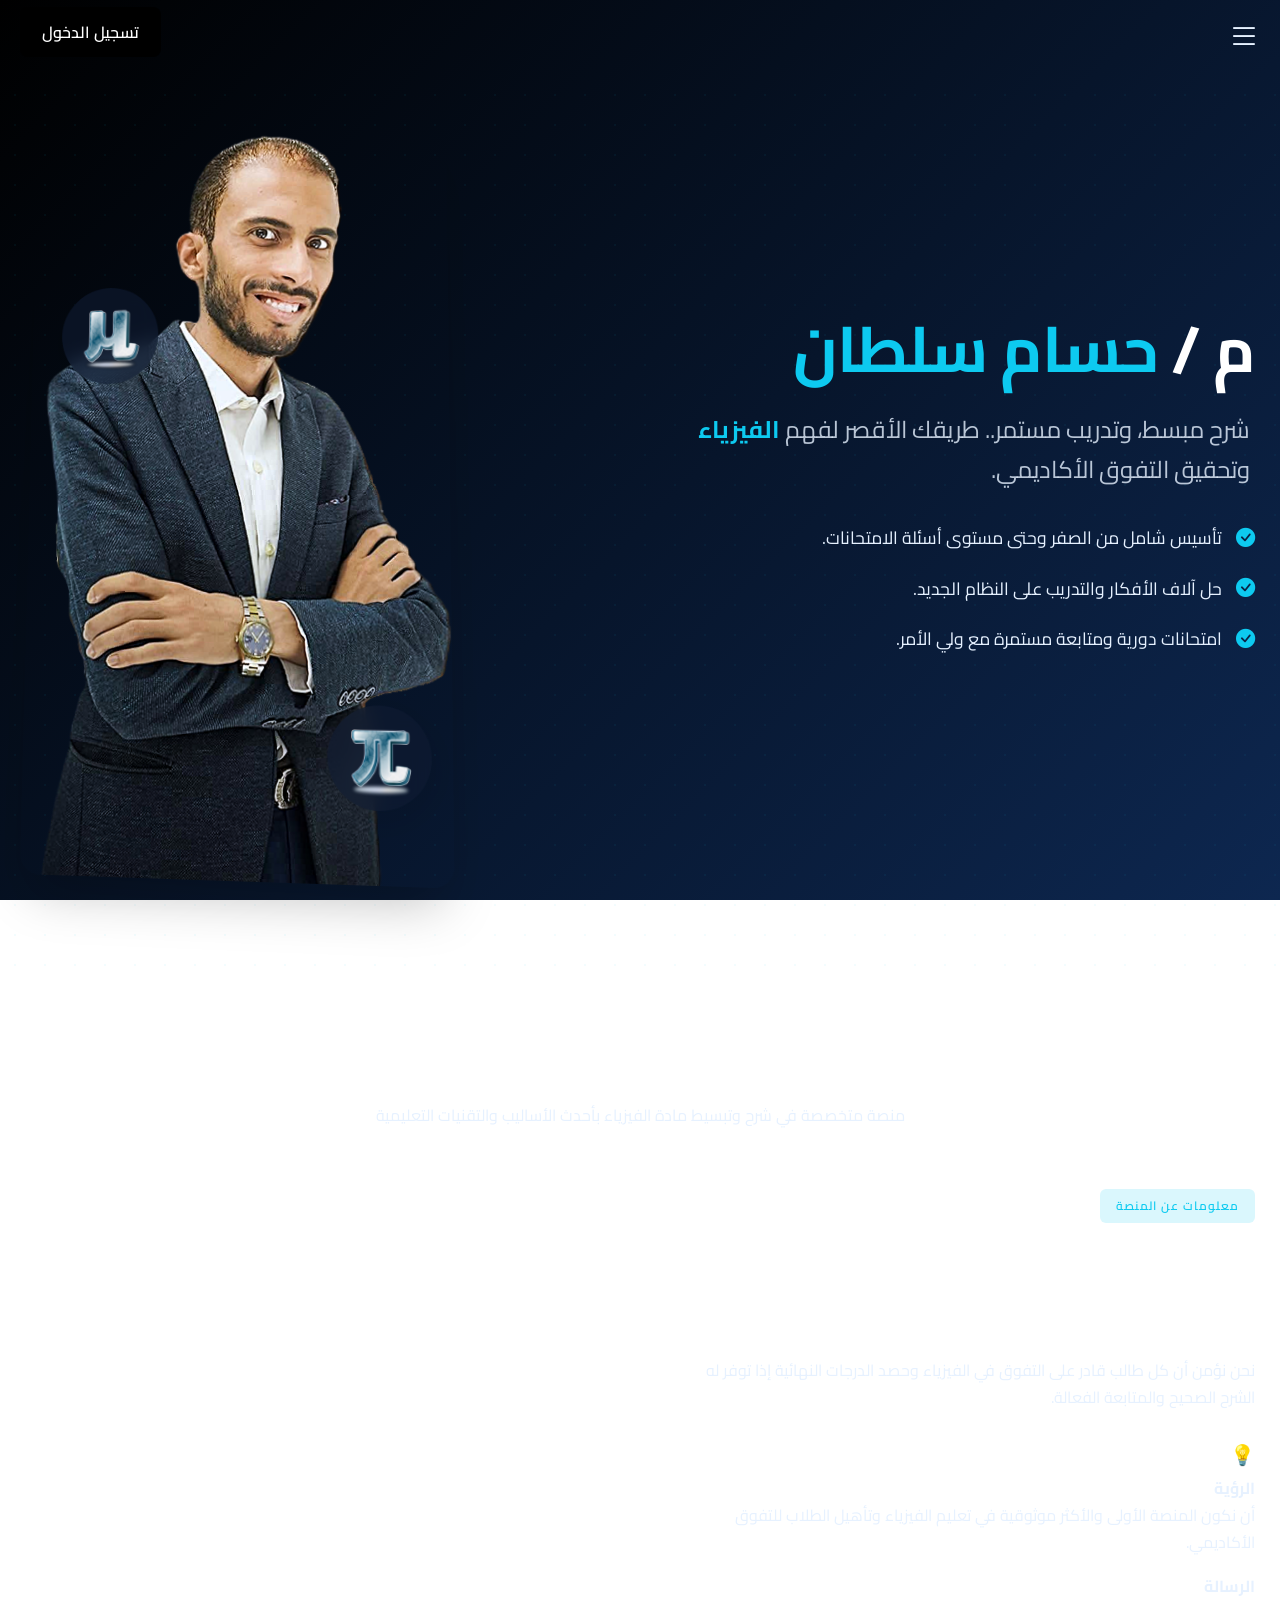
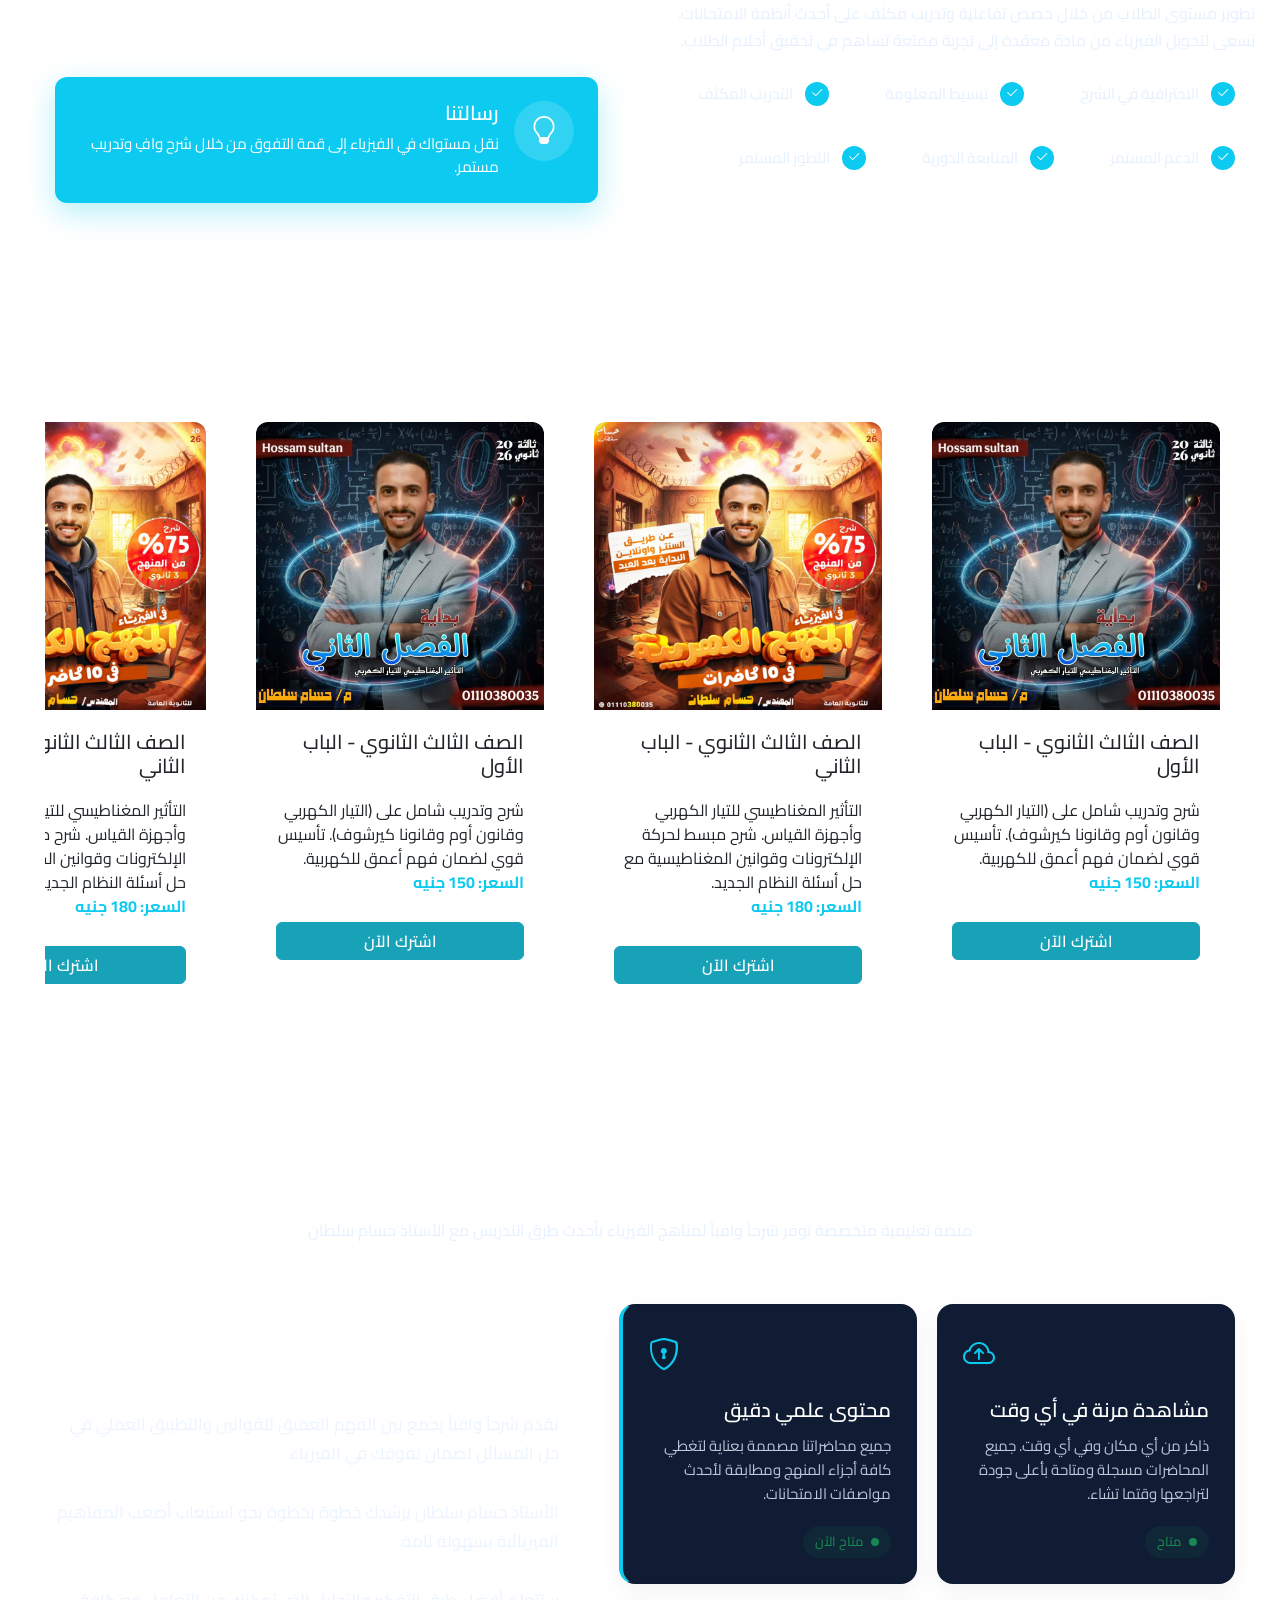
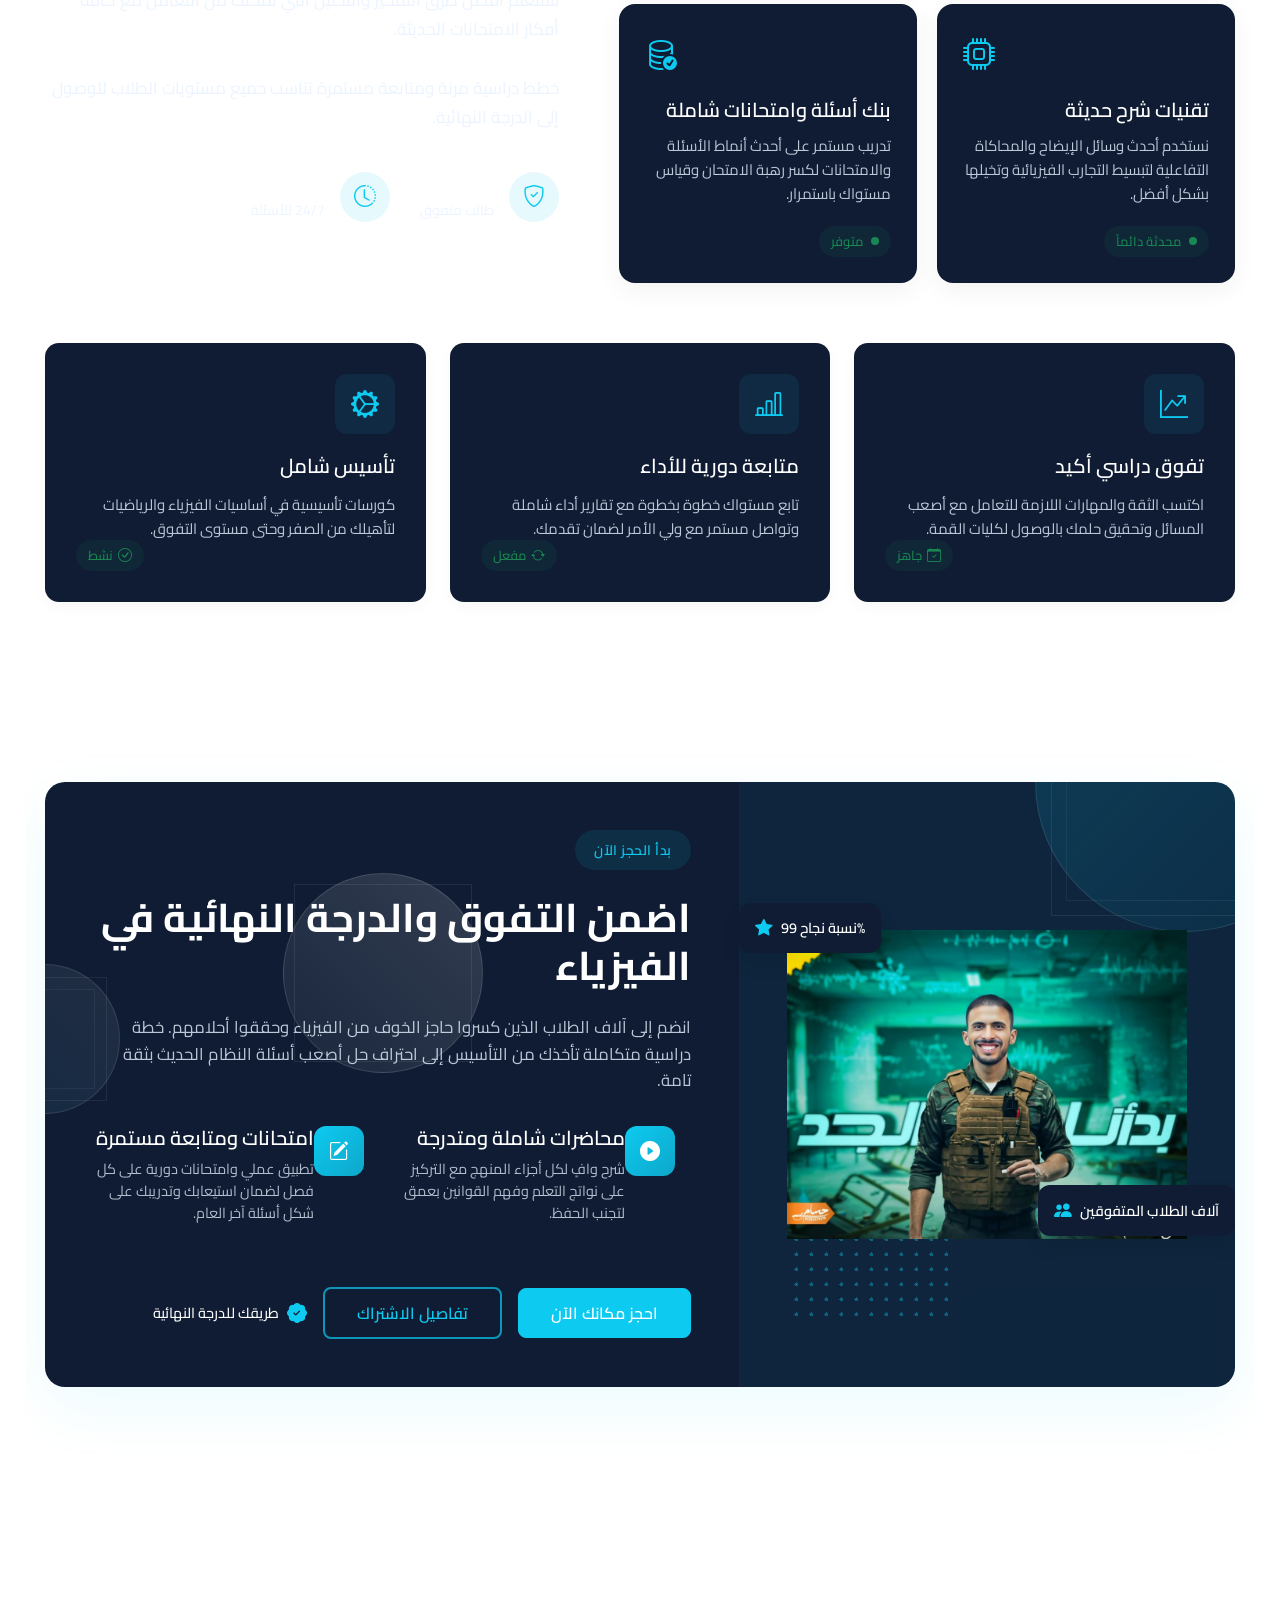
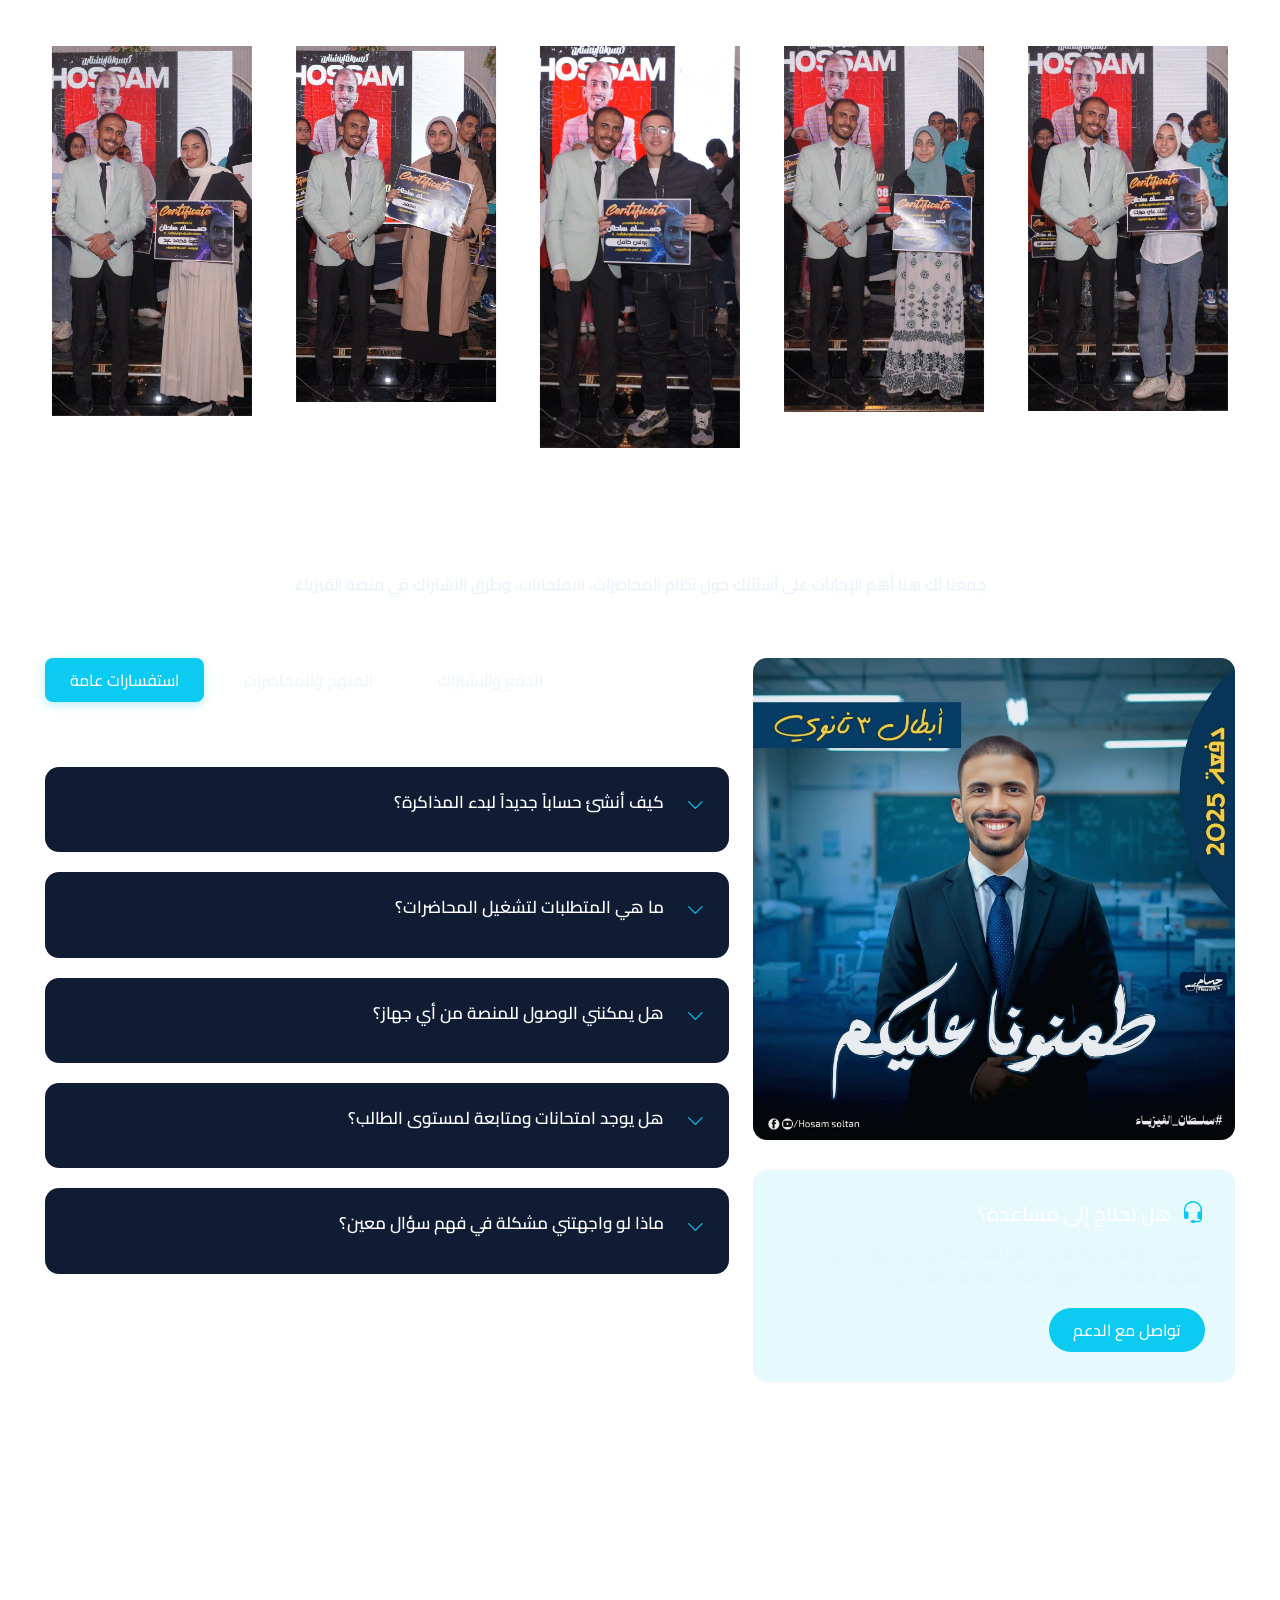
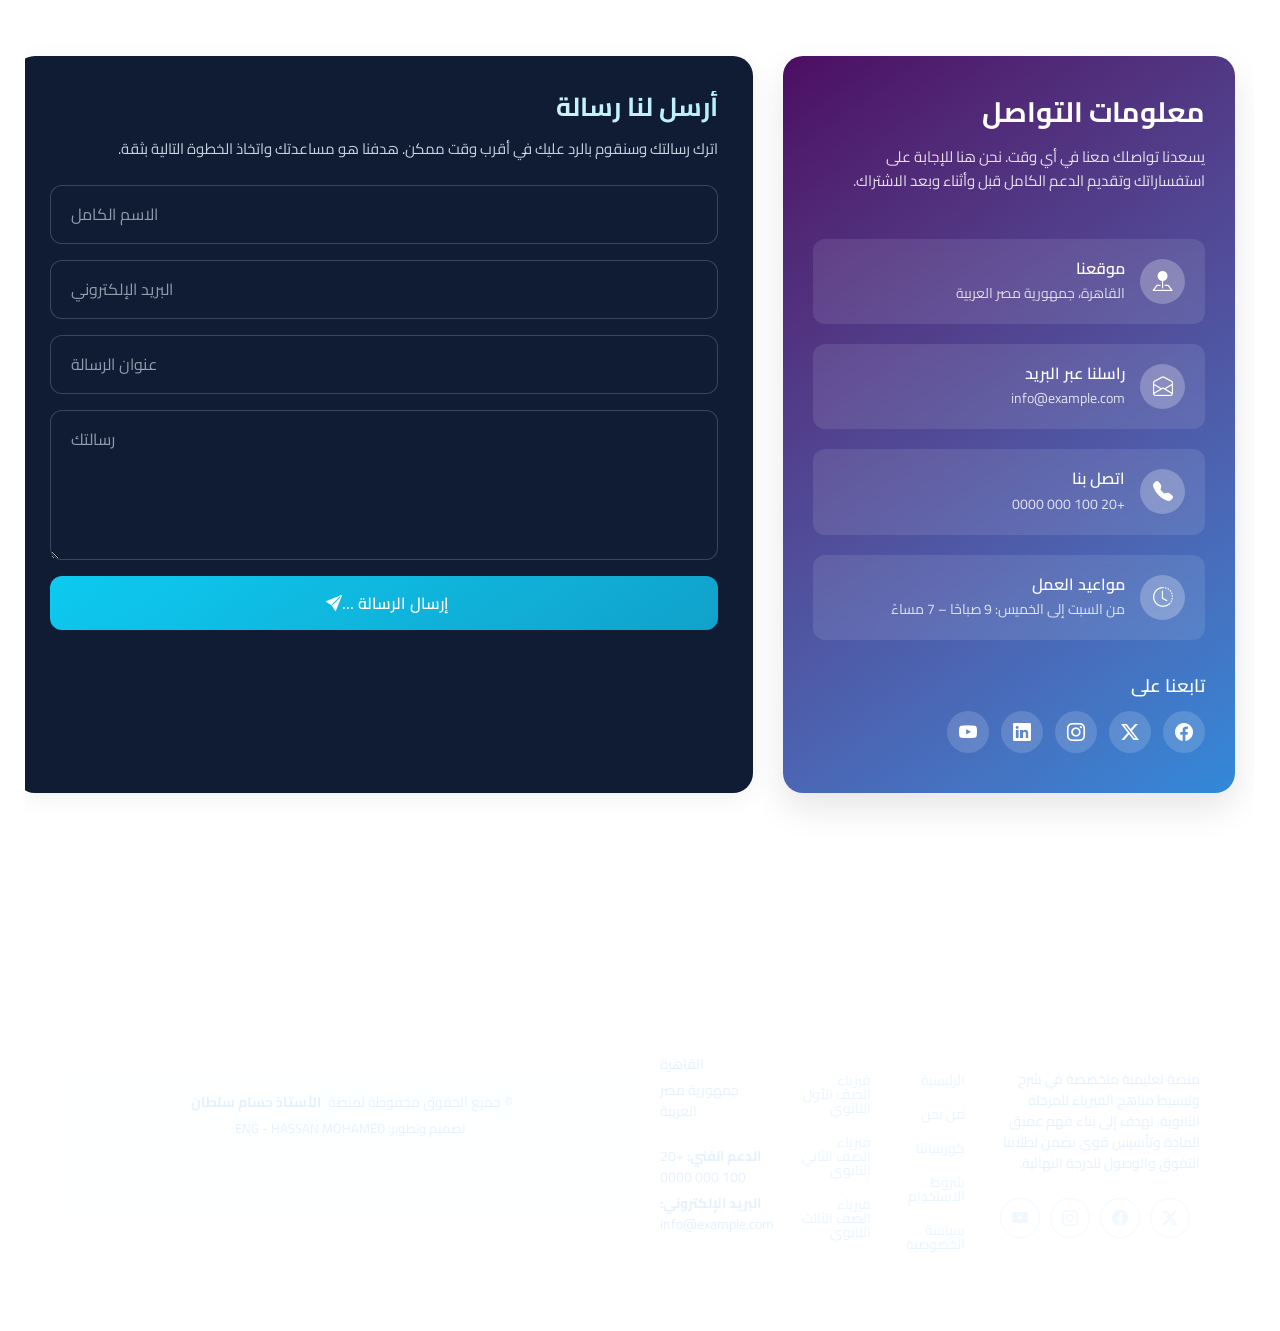
==== index.html @ 6d806931 "first commit" ====
<!DOCTYPE html>
<html lang="en">

<head>
  <meta charset="utf-8">
  <meta content="width=device-width, initial-scale=1.0" name="viewport">
  <title>FRAMEZ</title>
  <meta name="description" content="">
  <meta name="keywords" content="">

  <!-- Favicons -->
  <link href="assets/img/misc/logo.png" rel="icon">
  <link href="assets/img/misc/logo.png" rel="apple-touch-icon">

  <!-- Fonts -->
  <link href="https://fonts.googleapis.com" rel="preconnect">
  <link href="https://fonts.gstatic.com" rel="preconnect" crossorigin>
  <link href="https://fonts.googleapis.com/css2?family=Cairo:wght@200;300;400;500;600;700;800;900&display=swap"
    rel="stylesheet">

  <!-- Vendor CSS Files -->
  <link href="assets/vendor/bootstrap/css/bootstrap.min.css" rel="stylesheet">
  <link rel="stylesheet" href="https://cdn.jsdelivr.net/npm/bootstrap-icons@1.11.3/font/bootstrap-icons.min.css">

  <link href="assets/vendor/aos/aos.css" rel="stylesheet">
  <link href="assets/vendor/swiper/swiper-bundle.min.css" rel="stylesheet">
  <link href="assets/vendor/glightbox/css/glightbox.min.css" rel="stylesheet">

  <!-- Main CSS File -->
  <link href="assets/css/main.css" rel="stylesheet">

  <style>
    /* تطبيق الخط على الموقع بشكل عام */
    body {
      font-family: 'Cairo', sans-serif;
    }

    /* إذا كنت مُصر تستخدم * مع !important، لازم تستثني الأيقونات بالشكل ده: */
    *:not(i):not([class^="bi-"]):not([class*=" bi-"]) {
      font-family: 'Cairo', sans-serif !important;
    }
  </style>

  <!-- Owl Carousel CSS -->
  <link rel="stylesheet" href="https://cdnjs.cloudflare.com/ajax/libs/OwlCarousel2/2.3.4/assets/owl.carousel.min.css">

  <!-- jQuery + Owl Carousel JS -->
  <script src="https://cdnjs.cloudflare.com/ajax/libs/jquery/3.6.0/jquery.min.js"></script>
  <script src="https://cdnjs.cloudflare.com/ajax/libs/OwlCarousel2/2.3.4/owl.carousel.min.js"></script>


</head>

<body class="index-page">

  <header id="header" class="header d-flex align-items-center position-relative">
    <div class="container-fluid position-relative d-flex align-items-center justify-content-between">



      <nav id="navmenu" class="navmenu">
        <ul>
          <li><a href="#hero" class="active">Home</a></li>
          <li><a href="#about">عن منصتنا</a></li>
          <li><a href="#services">دوراتنا</a></li>
          <li><a href="#logos">اراء طلابنا</a></li>
          <li><a href="#portfolio">نتائج طلابنا</a></li>
          <li><a href="#features"> مميزات المنصه</a></li>
          <li><a href="#faq">اجابات اسألتك</a></li>
          <li><a href="#contact">تواصل معنا</a></li>
          <a href="client.html" class="login-btn"> حسابى</a>
          <a href="about.html">من انا؟</a>

        </ul>
        <i class="mobile-nav-toggle d-xl-none bi bi-list"></i>
      </nav>

    </div>
    <div class="login-btn-wrapper">
      <a href="login.html" class="login-btn">تسجيل الدخول</a>
    </div>
    <style>
      .login-btn-wrapper {
        position: fixed;
        top: 20px;
        left: 20px;
        /* لو RTL خليها right */
        z-index: 9999;
      }

      .login-btn {
        background: #000000;
        color: #fff;
        padding: 10px 22px;
        border-radius: 8px;
        font-weight: 600;
        text-decoration: none;
        transition: 0.3s;
      }

      .login-btn:hover {
        background: #084298;
        color: #fff;
      }
    </style>
  </header>

  <main class="main">

    <!-- Hero Section -->
    <section id="hero" class="hero section">
      <div class="container">
        <div class="row align-items-center">

          <!-- تم تعديل المساحة هنا من col-lg-8 إلى col-lg-6 -->
          <div class="col-lg-6 col-12 hero-visual order-lg-1 order-2" data-aos="fade-up" data-aos-delay="200">
            <div class="image-wrapper">
              <img src="assets/img/illustration/image.png" alt="Creative Design" class="main-image">

              <div class="floating-element top-left">
                <img src="assets/img/illustration/Gemini_Generated_Image_6y1jod6y1jod6y1j.png" alt="Photoshop"
                  class="software-logo"
                  style="max-width: 200px; height: auto; width: 100%; max-width: clamp(50px, 20vw, 200px);">
              </div>

              <div class="floating-element bottom-right">
                <img src="assets/img/illustration/—Pngtree—mathematical symbol pi_4361437.png" alt="Illustrator"
                  class="software-logo"
                  style="max-width: 170px; height: auto; width: 100%; max-width: clamp(45px, 18vw, 170px);">
              </div>

            </div>
          </div>

          <!-- تم تكبير مساحة النص هنا من col-lg-4 إلى col-lg-6 -->
          <div class="col-lg-6 col-12 hero-content order-lg-2 order-1" data-aos="fade-up" data-aos-delay="100"
            dir="rtl">

            <h1 class="title fw-bold" style="font-size: clamp(2.5rem, 5vw, 4rem); margin-bottom: 20px;">
              م / <span style="color: #0dcaf0;">حسام سلطان</span>
            </h1>

            <div class="description" style="font-size: 1.25rem; line-height: 1.8; margin-bottom: 20px;">
              <p>
                شرح مبسط، وتدريب مستمر.. طريقك الأقصر لفهم 
                <strong style="color: #0dcaf0;">الفيزياء</strong> 
                وتحقيق التفوق الأكاديمي.
              </p>
              
              <ul class="list-unstyled mt-4" style="font-size: 1.1rem; padding: 0; color: #e6f1ff;">
                <li class="mb-3">
                  <i class="bi bi-check-circle-fill" style="color: #0dcaf0; margin-left: 10px; font-size: 1.2rem;"></i> 
                  تأسيس شامل من الصفر وحتى مستوى أسئلة الامتحانات.
                </li>
                <li class="mb-3">
                  <i class="bi bi-check-circle-fill" style="color: #0dcaf0; margin-left: 10px; font-size: 1.2rem;"></i> 
                  حل آلاف الأفكار والتدريب على النظام الجديد.
                </li>
                <li class="mb-3">
                  <i class="bi bi-check-circle-fill" style="color: #0dcaf0; margin-left: 10px; font-size: 1.2rem;"></i> 
                  امتحانات دورية ومتابعة مستمرة مع ولي الأمر.
                </li>
              </ul>
            </div>

            

          </div>
        </div>
      </div>
    </section><!-- /Hero Section -->







    <section id="about" class="about section light-background">

      <div class="container section-title" data-aos="fade-up">
        <span class="description-title">عن منصتنا</span>
        <h2>عن منصتنا</h2>
        <p>منصة متخصصة في شرح وتبسيط مادة الفيزياء بأحدث الأساليب والتقنيات التعليمية</p>
      </div>
      <div class="container" data-aos="fade-up" data-aos-delay="100">

        <div class="row align-items-center gy-5">
          <div class="col-lg-6" data-aos="fade-up" data-aos-delay="100">
            <div class="about-image-wrapper position-relative">
              <iframe
                src="https://www.facebook.com/plugins/video.php?height=476&href=https%3A%2F%2Fwww.facebook.com%2Freel%2F1315335250698323%2F&show_text=false&width=267&t=0"
                width="100%" height="476" style="border:none; overflow:hidden; border-radius: 1rem;" scrolling="no"
                frameborder="0" allowfullscreen="true"
                allow="autoplay; clipboard-write; encrypted-media; picture-in-picture; web-share">
              </iframe>
              <div class="mission-card"
                style="margin-top: 100px; display: flex; flex-direction: row-reverse; align-items: flex-start; gap: 15px;">
                <div class="mission-icon">
                  <i class="bi bi-lightbulb"></i>
                </div>
                <div class="mission-content" dir="rtl">
                  <h4>رسالتنا</h4>
                  <p>نقل مستواك في الفيزياء إلى قمة التفوق من خلال شرح وافٍ وتدريب مستمر.</p>
                </div>
              </div>
            </div>
          </div>

          <div class="col-lg-6" data-aos="fade-up" data-aos-delay="200">
            <div class="about-content ps-lg-4" dir="rtl">
              <div class="tag-badge" data-aos="fade-up" data-aos-delay="100">معلومات عن المنصة</div>

              <h2>
                منصة تعليمية متطورة متخصصة في تأسيس وشرح مادة الفيزياء
              </h2>

              <div class="about-info">
                <p>
                  نحن نؤمن أن كل طالب قادر على التفوق في الفيزياء وحصد الدرجات النهائية إذا توفر له الشرح الصحيح
                  والمتابعة الفعالة.
                </p>

              </div>

              <h4 class="values-title">💡 رؤيتنا ورسالتنا</h4>

              <div class="about-info">
                <p><strong>الرؤية</strong><br>
                  أن نكون المنصة الأولى والأكثر موثوقية في تعليم الفيزياء وتأهيل الطلاب للتفوق الأكاديمي.
                </p>

                <p><strong>الرسالة</strong><br>
                  تطوير مستوى الطلاب من خلال حصص تفاعلية وتدريب مكثف على أحدث أنظمة الامتحانات.<br>
                  نسعى لتحويل الفيزياء من مادة معقدة إلى تجربة ممتعة تساهم في تحقيق أحلام الطلاب.
                </p>

                <div class="values-list" data-aos="fade-up" data-aos-delay="500">
                  <div class="value-item">
                    <div class="value-icon"><i class="bi bi-check2"></i></div>
                    <span class="value-text">الاحترافية في الشرح</span>
                  </div>
                  <div class="value-item">
                    <div class="value-icon"><i class="bi bi-check2"></i></div>
                    <span class="value-text">تبسيط المعلومة</span>
                  </div>
                  <div class="value-item">
                    <div class="value-icon"><i class="bi bi-check2"></i></div>
                    <span class="value-text">التدريب المكثف</span>
                  </div>
                  <div class="value-item">
                    <div class="value-icon"><i class="bi bi-check2"></i></div>
                    <span class="value-text">الدعم المستمر</span>
                  </div>
                  <div class="value-item">
                    <div class="value-icon"><i class="bi bi-check2"></i></div>
                    <span class="value-text">المتابعة الدورية</span>
                  </div>
                  <div class="value-item">
                    <div class="value-icon"><i class="bi bi-check2"></i></div>
                    <span class="value-text">التطور المستمر</span>
                  </div>
                </div>
              </div>
            </div>
          </div>

        </div>





        <!-- Services Section -->
        <section id="services" dir="rtl" class="services section light-background">

          <!-- Section Title -->
          <div class="container section-title" data-aos="fade-up">
            <span class="description-title"> الدورات المميزة</span>
            <h2>الدورات المميزة</h2>
          </div><!-- End Section Title -->

          <div class="container">

            <!-- تم التعديل هنا: إضافة كلاسات لعمل السلايدر (horizontal scroll) -->
            <div class="d-flex flex-row flex-nowrap overflow-auto py-3 custom-slider" style="gap: 20px;">

              <div class="card" style="width: 18rem; flex: 0 0 auto;">
                <img src="assets/img/illustration/577069456_2833935533445501_6088316542517344796_n.jpg"
                  class="card-img-top" alt="فيزياء تالتة ثانوي">
                <div class="card-body">
                  <h5 class="card-title">الصف الثالث الثانوي - الباب الأول</h5>
                  <p class="card-text">شرح وتدريب شامل على (التيار الكهربي وقانون أوم وقانونا كيرشوف). تأسيس قوي لضمان
                    فهم أعمق للكهربية.
                    <br><strong style="color: #0dcaf0;">السعر: 150 جنيه</strong>
                  </p>
                  <a href="#" class="btn btn-info">اشترك الآن</a>
                </div>
              </div>

              <div class="card" style="width: 18rem; flex: 0 0 auto;">
                <img src="assets/img/illustration/667271726_2977867709052282_924664168926053633_n.jpg"
                  class="card-img-top" alt="فيزياء تالتة ثانوي">
                <div class="card-body">
                  <h5 class="card-title">الصف الثالث الثانوي - الباب الثاني</h5>
                  <p class="card-text">التأثير المغناطيسي للتيار الكهربي وأجهزة القياس. شرح مبسط لحركة الإلكترونات
                    وقوانين المغناطيسية مع حل أسئلة النظام الجديد.
                    <br><strong style="color: #0dcaf0;">السعر: 180 جنيه</strong>
                  </p>
                  <a href="#" class="btn btn-info">اشترك الآن</a>
                </div>
              </div>
                <div class="card" style="width: 18rem; flex: 0 0 auto;">
                <img src="assets/img/illustration/577069456_2833935533445501_6088316542517344796_n.jpg"
                  class="card-img-top" alt="فيزياء تالتة ثانوي">
                <div class="card-body">
                  <h5 class="card-title">الصف الثالث الثانوي - الباب الأول</h5>
                  <p class="card-text">شرح وتدريب شامل على (التيار الكهربي وقانون أوم وقانونا كيرشوف). تأسيس قوي لضمان
                    فهم أعمق للكهربية.
                    <br><strong style="color: #0dcaf0;">السعر: 150 جنيه</strong>
                  </p>
                  <a href="#" class="btn btn-info">اشترك الآن</a>
                </div>
              </div>
              <div class="card" style="width: 18rem; flex: 0 0 auto;">
                <img src="assets/img/illustration/667271726_2977867709052282_924664168926053633_n.jpg"
                  class="card-img-top" alt="فيزياء تالتة ثانوي">
                <div class="card-body">
                  <h5 class="card-title">الصف الثالث الثانوي - الباب الثاني</h5>
                  <p class="card-text">التأثير المغناطيسي للتيار الكهربي وأجهزة القياس. شرح مبسط لحركة الإلكترونات
                    وقوانين المغناطيسية مع حل أسئلة النظام الجديد.
                    <br><strong style="color: #0dcaf0;">السعر: 180 جنيه</strong>
                  </p>
                  <a href="#" class="btn btn-info">اشترك الآن</a>
                </div>
              </div>
                <div class="card" style="width: 18rem; flex: 0 0 auto;">
                <img src="assets/img/illustration/577069456_2833935533445501_6088316542517344796_n.jpg"
                  class="card-img-top" alt="فيزياء تالتة ثانوي">
                <div class="card-body">
                  <h5 class="card-title">الصف الثالث الثانوي - الباب الأول</h5>
                  <p class="card-text">شرح وتدريب شامل على (التيار الكهربي وقانون أوم وقانونا كيرشوف). تأسيس قوي لضمان
                    فهم أعمق للكهربية.
                    <br><strong style="color: #0dcaf0;">السعر: 150 جنيه</strong>
                  </p>
                  <a href="#" class="btn btn-info">اشترك الآن</a>
                </div>
              </div>



              <!-- يمكنك إضافة كروت أخرى هنا بنفس الطريقة وسيقوم السلايدر باستيعابها -->

            </div>

          </div>
        </section><!-- /Services Section -->

        <!-- كود CSS البسيط لضبط شكل السلايدر وشريط التمرير -->
        <style>
          .custom-slider {
            /* لتنعيم حركة السحب على الموبايل */
            scroll-snap-type: x mandatory;
            -webkit-overflow-scrolling: touch;
            padding-bottom: 15px;
            /* مساحة لشريط التمرير */
          }

          .custom-slider .card {
            /* لضمان وقوف الكارت في المنتصف عند السحب */
            scroll-snap-align: center;
          }

          /* تجميل شكل شريط التمرير (Scrollbar) ليكون متناسقاً */
          .custom-slider::-webkit-scrollbar {
            height: 8px;
          }

          .custom-slider::-webkit-scrollbar-track {
            background: #f1f1f1;
            border-radius: 10px;
          }

          .custom-slider::-webkit-scrollbar-thumb {
            background: #0dcaf0;
            /* لون يتماشى مع زر btn-info */
            border-radius: 10px;
          }

          .custom-slider::-webkit-scrollbar-thumb:hover {
            background: #0bacce;
          }
        </style>






       







        




        <!-- Features Section -->
        <section id="features" class="features section">

          <!-- Section Title -->
          <div class="container section-title" data-aos="fade-up" dir="rtl">
            <span class="description-title">مميزات المنصة</span>
            <h2>مميزات المنصة</h2>
            <p>منصة تعليمية متخصصة توفر شرحاً وافياً لمناهج الفيزياء بأحدث طرق التدريس مع الأستاذ حسام سلطان</p>
          </div><!-- End Section Title -->

          <div class="container" data-aos="fade-up" data-aos-delay="100">

            <div class="features-overview">
              <div class="main-heading" data-aos="fade-right" data-aos-delay="200" dir="rtl">
                <h2>شرح مبسط وشامل لمنهج الفيزياء</h2>
                <p>نقدم شرحاً وافياً يجمع بين الفهم العميق للقوانين والتطبيق العملي في حل المسائل لضمان تفوقك في الفيزياء.
                </p>
                <p>الأستاذ حسام سلطان يرشدك خطوة بخطوة نحو استيعاب أصعب المفاهيم الفيزيائية بسهولة تامة.</p>
                <p>ستتعلم أفضل طرق التفكير والتحليل التي تمكنك من التعامل مع كافة أفكار الامتحانات الحديثة.</p>
                <p>خطط دراسية مرنة ومتابعة مستمرة تناسب جميع مستويات الطلاب للوصول إلى الدرجة النهائية.</p>
                <div class="achievement-badges">
                  <div class="achievement">
                    <span class="achievement-icon">
                      <i class="bi bi-shield-check"></i>
                    </span>
                    <div class="achievement-info">
                      <span class="achievement-value">1000+</span>
                      <span class="achievement-label">طالب متفوق</span>
                    </div>
                  </div>
                  <div class="achievement">
                    <span class="achievement-icon">
                      <i class="bi bi-clock-history"></i>
                    </span>
                    <div class="achievement-info">
                      <span class="achievement-value">دعم مستمر</span>
                      <span class="achievement-label">24/7 للأسئلة</span>
                    </div>
                  </div>
                </div>
              </div>

              <div class="features-card-wrapper" data-aos="fade-left" data-aos-delay="300">
                <div class="features-row">
                  <div class="feature-card feature-primary" data-aos="zoom-in" data-aos-delay="200">
                    <div class="feature-icon">
                      <i class="bi bi-shield-lock"></i>
                    </div>
                    <div class="feature-details" dir="rtl">
                      <h3>محتوى علمي دقيق</h3>
                      <p>جميع محاضراتنا مصممة بعناية لتغطي كافة أجزاء المنهج ومطابقة لأحدث مواصفات الامتحانات.</p>
                      <div class="feature-status active">
                        <span class="status-indicator"></span>
                        <span class="status-text">متاح الآن</span>
                      </div>
                    </div>
                  </div>

                  <div class="feature-card" data-aos="zoom-in" data-aos-delay="300">
                    <div class="feature-icon">
                      <i class="bi bi-cloud-arrow-up"></i>
                    </div>
                    <div class="feature-details" dir="rtl">
                      <h3>مشاهدة مرنة في أي وقت</h3>
                      <p>ذاكر من أي مكان وفي أي وقت. جميع المحاضرات مسجلة ومتاحة بأعلى جودة لتراجعها وقتما تشاء.</p>
                      <div class="feature-status active">
                        <span class="status-indicator"></span>
                        <span class="status-text">متاح</span>
                      </div>
                    </div>
                  </div>
                </div>

                <div class="features-row">
                  <div class="feature-card" data-aos="zoom-in" data-aos-delay="400">
                    <div class="feature-icon">
                      <i class="bi bi-database-check"></i>
                    </div>
                    <div class="feature-details" dir="rtl">
                      <h3>بنك أسئلة وامتحانات شاملة</h3>
                      <p>تدريب مستمر على أحدث أنماط الأسئلة والامتحانات لكسر رهبة الامتحان وقياس مستواك باستمرار.</p>
                      <div class="feature-status active">
                        <span class="status-indicator"></span>
                        <span class="status-text">متوفر</span>
                      </div>
                    </div>
                  </div>

                  <div class="feature-card" data-aos="zoom-in" data-aos-delay="500">
                    <div class="feature-icon">
                      <i class="bi bi-cpu"></i>
                    </div>
                    <div class="feature-details" dir="rtl">
                      <h3>تقنيات شرح حديثة</h3>
                      <p>نستخدم أحدث وسائل الإيضاح والمحاكاة التفاعلية لتبسيط التجارب الفيزيائية وتخيلها بشكل أفضل.</p>
                      <div class="feature-status active">
                        <span class="status-indicator"></span>
                        <span class="status-text">محدثة دائماً</span>
                      </div>
                    </div>
                  </div>
                </div>
              </div>
            </div>

            <div class="additional-features" data-aos="fade-up" data-aos-delay="100">
              <div class="row gx-4 gy-4">
                <div class="col-lg-4 col-md-6" data-aos="fade-up" data-aos-delay="200">
                  <div class="additional-feature-card" dir="rtl">
                    <div class="icon-container">
                      <i class="bi bi-gear-wide-connected"></i>
                    </div>
                    <h4>تأسيس شامل</h4>
                    <p>كورسات تأسيسية في أساسيات الفيزياء والرياضيات لتأهيلك من الصفر وحتى مستوى التفوق.</p>
                    <div class="feature-tag active">
                      <i class="bi bi-check-circle"></i> نشط
                    </div>
                  </div>
                </div>

                <div class="col-lg-4 col-md-6" data-aos="fade-up" data-aos-delay="300">
                  <div class="additional-feature-card" dir="rtl">
                    <div class="icon-container">
                      <i class="bi bi-bar-chart-line"></i>
                    </div>
                    <h4>متابعة دورية للأداء</h4>
                    <p>تابع مستواك خطوة بخطوة مع تقارير أداء شاملة وتواصل مستمر مع ولي الأمر لضمان تقدمك.</p>
                    <div class="feature-tag active">
                      <i class="bi bi-arrow-repeat"></i> مفعل
                    </div>
                  </div>
                </div>

                <div class="col-lg-4 col-md-6" data-aos="fade-up" data-aos-delay="400">
                  <div class="additional-feature-card" dir="rtl">
                    <div class="icon-container">
                      <i class="bi bi-graph-up-arrow"></i>
                    </div>
                    <h4>تفوق دراسي أكيد</h4>
                    <p>اكتسب الثقة والمهارات اللازمة للتعامل مع أصعب المسائل وتحقيق حلمك بالوصول لكليات القمة.</p>
                    <div class="feature-tag active">
                      <i class="bi bi-calendar-check"></i> جاهز
                    </div>
                  </div>
                </div>
              </div>
            </div>
          </div>

        </section><!-- /Features Section -->



        <section id="call-to-action" class="call-to-action section">

          <div class="container" data-aos="fade-up" data-aos-delay="100">

            <div class="cta-wrapper">
              <div class="cta-shapes">
                <div class="shape shape-1"></div>
                <div class="shape shape-2"></div>
                <div class="shape shape-3"></div>
              </div>

              <div class="row g-0">
                <div class="col-lg-7">
                  <div class="cta-content p-5" data-aos="fade-right" data-aos-delay="200" dir="rtl">
                    <span class="badge-custom" data-aos="zoom-in" data-aos-delay="300">بدأ الحجز الآن</span>
                    <h2 class="mt-4 mb-4">اضمن التفوق والدرجة النهائية في الفيزياء</h2>
                    <p class="mb-4">انضم إلى آلاف الطلاب الذين كسروا حاجز الخوف من الفيزياء وحققوا أحلامهم. خطة دراسية متكاملة تأخذك من التأسيس إلى احتراف حل أصعب أسئلة النظام الحديث بثقة تامة.</p>

                    <div class="row benefits-row mb-5">
                      <div class="col-md-6" data-aos="fade-up" data-aos-delay="400">
                        <div class="benefit-item">
                          <div class="icon-box">
                            <i class="bi bi-play-circle-fill"></i>
                          </div>
                          <div class="benefit-content">
                            <h5>محاضرات شاملة ومتدرجة</h5>
                            <p>شرح وافٍ لكل أجزاء المنهج مع التركيز على نواتج التعلم وفهم القوانين بعمق لتجنب الحفظ.</p>
                          </div>
                        </div>
                      </div>
                      <div class="col-md-6" data-aos="fade-up" data-aos-delay="500">
                        <div class="benefit-item">
                          <div class="icon-box">
                            <i class="bi bi-pencil-square"></i>
                          </div>
                          <div class="benefit-content">
                            <h5>امتحانات ومتابعة مستمرة</h5>
                            <p>تطبيق عملي وامتحانات دورية على كل فصل لضمان استيعابك وتدريبك على شكل أسئلة آخر العام.</p>
                          </div>
                        </div>
                      </div>
                    </div>

                    <div class="action-buttons">
                      <a href="#" class="btn btn-primary" data-aos="fade-up" data-aos-delay="600">احجز مكانك الآن</a>
                      <a href="#" class="btn btn-outline" data-aos="fade-up" data-aos-delay="700">تفاصيل الاشتراك</a>
                      <div class="guarantee-badge" data-aos="fade-up" data-aos-delay="800">
                        <i class="bi bi-patch-check-fill"></i>
                        <span>طريقك للدرجة النهائية</span>
                      </div>
                    </div>
                  </div>
                </div>

                <div class="col-lg-5">
                  <div class="cta-image-container" data-aos="zoom-in" data-aos-delay="300">
                    <img src="assets/img/illustration/509988549_2703241686514887_5641935835654134535_n.jpg" alt="Illustration" class="img-fluid main-image">
                    <div class="floating-element element-1">
                      <i class="bi bi-star-fill"></i>
                      <span>نسبة نجاح 99%</span>
                    </div>
                    <div class="floating-element element-2">
                      <i class="bi bi-people-fill"></i>
                      <span>آلاف الطلاب المتفوقين</span>
                    </div>
                    <div class="pattern-dots"></div>
                  </div>
                </div>
              </div>
            </div>

          </div>

        </section>
 <!-- ----------------------------------------------------------------- -->
        <section id="logos" style="padding-top: 75px; padding-bottom: 0px;">
  <div class="container">
    <div class="container section-title" data-aos="fade-up" style="margin-bottom: -60px;">
      <span class="description-title">ماذا يقول الطلاب؟</span>
      <h2>ماذا يقول الطلاب؟</h2>
    </div>
    <div class="owl-carousel logo-slider">
      <!-- تأكد من أن مسارات هذه الصور صحيحة 100% في ملفات مشروعك -->
      <div class="logo-v1"><img src="assets/img/logo/500738888_2681640628674993_1770361535859392737_n.jpg" alt="رأي الطالب"></div>
      <div class="logo-v1"><img src="assets/img/logo/500739993_2681640535341669_4055456939853757868_n.jpg" alt="رأي الطالب"></div>
      <div class="logo-v1"><img src="assets/img/logo/500742685_2681640312008358_9066658651720223698_n.jpg" alt="رأي الطالب"></div>
      <div class="logo-v1"><img src="assets/img/logo/500761086_2681640402008349_6281952700930745665_n.jpg" alt="رأي الطالب"></div>
      <div class="logo-v1"><img src="assets/img/logo/500764163_2681640458675010_7995260909559302917_n.jpg" alt="رأي الطالب"></div>
      <div class="logo-v1"><img src="assets/img/logo/500765440_2681640558675000_6357572675331257265_n.jpg" alt="رأي الطالب"></div>
      <div class="logo-v1"><img src="assets/img/logo/500766757_2681640545341668_708015670245818013_n.jpg" alt="رأي الطالب"></div>
      <div class="logo-v1"><img src="assets/img/logo/502423471_2681640612008328_3307093249718185246_n.jpg" alt="رأي الطالب"></div>
    </div>
  </div>
</section>
        <style>
          .logo-v1 img {
            max-width: 200px;
            height: auto;
            display: block;
            margin: 0 auto;
          }
        </style>
        <!-- ----------------------------------------------------------------------------- -->

        <section id="faq" class="faq section">

  <div class="container section-title" data-aos="fade-up" dir="rtl">
    <span class="description-title">أسئلة شائعة</span>
    <h2>أسئلة يتكرر طرحها</h2>
    <p>جمعنا لك هنا أهم الإجابات على أسئلتك حول نظام المحاضرات، الامتحانات، وطرق الاشتراك في منصة الفيزياء</p>
  </div>
  
  <div class="container" data-aos="fade-up" data-aos-delay="100">
    <div class="row align-items-start gy-4">

      <!-- 1. قسم الأسئلة (تم نقله للأعلى ليظهر أولاً في الموبايل) -->
      <div class="col-lg-7">
        <div class="faq-tabs">
          <ul class="nav nav-pills mb-4" id="faqTabs-faq" role="tablist" data-aos="fade-up" data-aos-delay="100">
            <li class="nav-item" role="presentation">
              <button class="nav-link active" id="general-tab-faq" data-bs-toggle="pill"
                data-bs-target="#general-faq-faq" type="button" role="tab" aria-controls="general-faq-faq"
                aria-selected="true" dir="rtl">استفسارات عامة</button>
            </li>
            <li class="nav-item" role="presentation">
              <button class="nav-link" id="account-tab-faq" data-bs-toggle="pill"
                data-bs-target="#account-faq-faq" type="button" role="tab" aria-controls="account-faq-faq"
                aria-selected="false" dir="rtl">المنهج والمحاضرات</button>
            </li>
            <li class="nav-item" role="presentation">
              <button class="nav-link" id="payment-tab-faq" data-bs-toggle="pill"
                data-bs-target="#payment-faq-faq" type="button" role="tab" aria-controls="payment-faq-faq"
                aria-selected="false" dir="rtl">الدفع والاشتراك</button>
            </li>
          </ul>

          <div class="tab-content" id="faqTabsContent-faq">
            <div class="tab-pane fade show active" id="general-faq-faq" role="tabpanel"
              aria-labelledby="general-tab-faq">
              <div class="accordion" id="generalAccordion-faq" dir="rtl">
                <div class="faq-item" data-aos="fade-up" data-aos-delay="150">
                  <h3>كيف أنشئ حساباً جديداً لبدء المذاكرة؟</h3>
                  <div class="faq-content">
                    <p>يمكنك إنشاء حساب جديد بسهولة من خلال الذهاب إلى صفحة التسجيل وملء البيانات الأساسية مثل
                      الاسم، رقم الهاتف، والصف الدراسي. بعد تأكيد الحساب ستتمكن من الوصول إلى جميع
                      المحاضرات والمذكرات المتاحة لمرحلتك الدراسية.</p>
                  </div>
                  <i class="bi bi-chevron-down faq-toggle"></i>
                </div>
                <div class="faq-item" data-aos="fade-up" data-aos-delay="200">
                  <h3>ما هي المتطلبات لتشغيل المحاضرات؟</h3>
                  <div class="faq-content">
                    <p>كل ما تحتاجه هو جهاز كمبيوتر، لابتوب، أو هاتف ذكي (موبايل) متصل بالإنترنت. المنصة تعمل
                      بسهولة على جميع المتصفحات ولا تحتاج إلى أي برامج معقدة، فقط برنامج قراءة ملفات (PDF) 
                      لفتح المذكرات والواجبات.</p>
                  </div>
                  <i class="bi bi-chevron-down faq-toggle"></i>
                </div>
                <div class="faq-item" data-aos="fade-up" data-aos-delay="250">
                  <h3>هل يمكنني الوصول للمنصة من أي جهاز؟</h3>
                  <div class="faq-content">
                    <p>نعم بالتأكيد! يمكنك الدخول إلى حسابك ومتابعة دروسك من أي جهاز وفي أي وقت يناسبك، 
                      لكن يرجى العلم أنه للحفاظ على أمان حسابك، لا يُسمح بتسجيل الدخول من أكثر من جهازين 
                      مختلفين لنفس الحساب.</p>
                  </div>
                  <i class="bi bi-chevron-down faq-toggle"></i>
                </div>
                <div class="faq-item" data-aos="fade-up" data-aos-delay="300">
                  <h3>هل يوجد امتحانات ومتابعة لمستوى الطالب؟</h3>
                  <div class="faq-content">
                    <p>نعم، هذا من أهم مميزاتنا! يوجد امتحان إلكتروني قصير (Quiz) بعد كل محاضرة، وامتحانات 
                      شاملة على كل فصل، بالإضافة إلى متابعة دورية وتقارير أداء تُرسل إلى ولي الأمر لضمان 
                      تفوق الطالب.</p>
                  </div>
                  <i class="bi bi-chevron-down faq-toggle"></i>
                </div>
                <div class="faq-item" data-aos="fade-up" data-aos-delay="350">
                  <h3>ماذا لو واجهتني مشكلة في فهم سؤال معين؟</h3>
                  <div class="faq-content">
                    <p>نوفر دعماً علمياً مستمراً! يمكنك إرسال أي سؤال يقف أمامك في الواجب أو الامتحانات 
                      لفريق المساعدين (Assistants) عبر قنوات التواصل المخصصة للطلاب، وسيتم الرد عليك بشرح 
                      مفصل للفكرة.</p>
                  </div>
                  <i class="bi bi-chevron-down faq-toggle"></i>
                </div>
              </div>
            </div>

            <div class="tab-pane fade" id="account-faq-faq" role="tabpanel" aria-labelledby="account-tab-faq">
              <div class="accordion" id="accountAccordion-faq" dir="rtl">
                <div class="faq-item" data-aos="fade-up" data-aos-delay="150">
                  <h3>ما هي الصفوف الدراسية المتاحة على المنصة؟</h3>
                  <div class="faq-content">
                    <p>توفر المنصة حالياً شرحاً متكاملاً لمنهج الفيزياء لطلاب المرحلة الثانوية 
                      (الصف الأول، الثاني، والثالث الثانوي)، مع توفير بنك أسئلة ضخم يغطي كافة أفكار النظام الحديث.</p>
                  </div>
                  <i class="bi bi-chevron-down faq-toggle"></i>
                </div>
                <div class="faq-item" data-aos="fade-up" data-aos-delay="200">
                  <h3>هل يمكنني إعادة مشاهدة المحاضرة أكثر من مرة؟</h3>
                  <div class="faq-content">
                    <p>نعم، يمكنك مشاهدة المحاضرة المسجلة وإعادتها براحتك طوال فترة صلاحية اشتراكك 
                      (سواء كان اشتراكاً شهرياً أو بالفصل الدراسي) لتتمكن من مراجعة أي جزء غير واضح متى شئت.</p>
                  </div>
                  <i class="bi bi-chevron-down faq-toggle"></i>
                </div>
              </div>
            </div>

            <div class="tab-pane fade" id="payment-faq-faq" role="tabpanel" aria-labelledby="payment-tab-faq">
              <div class="accordion" id="paymentAccordion-faq" dir="rtl">
                <div class="faq-item" data-aos="fade-up" data-aos-delay="150">
                  <h3>ما هي طرق الدفع المتاحة للاشتراك؟</h3>
                  <div class="faq-content">
                    <p>نحن نوفر طرق دفع سهلة ومتنوعة تناسب الجميع داخل مصر، مثل: فودافون كاش، أورانج كاش، 
                      وجميع المحافظ الإلكترونية، بالإضافة إلى الدفع عبر ماكينات فوري (Fawry) والدفع بالبطاقات البنكية.</p>
                  </div>
                  <i class="bi bi-chevron-down faq-toggle"></i>
                </div>
                <div class="faq-item" data-aos="fade-up" data-aos-delay="200">
                  <h3>متى سيتم تفعيل الكورس بعد الدفع؟</h3>
                  <div class="faq-content">
                    <p>إذا قمت بالدفع عبر البطاقة البنكية أو فوري، يتم تفعيل الحساب فوراً. أما في حالة 
                      التحويل عبر المحافظ الإلكترونية (مثل فودافون كاش)، يتم تفعيل الاشتراك بمجرد مراجعة 
                      إيصال التحويل من قبل فريق الدعم (في غضون دقائق إلى ساعات قليلة).</p>
                  </div>
                  <i class="bi bi-chevron-down faq-toggle"></i>
                </div>
                <div class="faq-item" data-aos="fade-up" data-aos-delay="250">
                  <h3>هل يوجد استرداد للمبلغ في حال عدم الرغبة في الإكمال؟</h3>
                  <div class="faq-content">
                    <p>نعم، يمكنك استرداد مبلغ الاشتراك خلال 48 ساعة من تاريخ الدفع، بشرط ألا تكون قد قمت 
                      بفتح ومشاهدة أكثر من محاضرة واحدة، وذلك لضمان حقك وتجربة المنصة بكل اطمئنان.</p>
                  </div>
                  <i class="bi bi-chevron-down faq-toggle"></i>
                </div>
              </div>
            </div>
          </div>
        </div>
      </div>

      <!-- 2. قسم الصورة والدعم (تم نقله للأسفل ليظهر أسفل الأسئلة في الموبايل) -->
      <div class="col-lg-5" data-aos="fade-up" data-aos-delay="200">
        <div class="faq-sidebar">
          <div class="faq-image">
            <img src="assets/img/logo/512684761_2707696389402750_7589239329914583087_n.jpg" alt="FAQ Image" class="img-fluid" loading="lazy">
          </div>
          <div class="contact-box" dir="rtl">
            <h3><i class="bi bi-headset"></i> هل تحتاج إلى مساعدة؟</h3>
            <p>فريق الدعم الفني والعلمي جاهز لمساعدتك في أي سؤال يخص المنهج، المذكرات، أو طرق الاشتراك. تواصل معنا الآن!</p>
            <a href="#" class="btn-contact">تواصل مع الدعم</a>
          </div>
        </div>
      </div>

    </div>
  </div>

</section>

        <!--  -->

        <!-- Contact Section -->
        <section id="contact" dir="rtl" class="contact section">
          <!-- Section Title -->
          <div class="container section-title" data-aos="fade-up">
            <span class="description-title">تواصل معنا</span>
            <h2>تواصل معنا</h2>
          </div><!-- End Section Title -->

          <div class="container">
            <div class="contact-wrapper">
              <div class="contact-info-panel">
                <div class="contact-info-header">
                  <h3>معلومات التواصل</h3>
                  <p>
                    يسعدنا تواصلك معنا في أي وقت. نحن هنا للإجابة على استفساراتك
                    وتقديم الدعم الكامل قبل وأثناء وبعد الاشتراك.
                  </p>
                </div>

                <div class="contact-info-cards">
                  <div class="info-card">
                    <div class="icon-container">
                      <i class="bi bi-pin-map-fill"></i>
                    </div>
                    <div class="card-content">
                      <h4>موقعنا</h4>
                      <p>القاهرة، جمهورية مصر العربية</p>
                    </div>
                  </div>

                  <div class="info-card">
                    <div class="icon-container">
                      <i class="bi bi-envelope-open"></i>
                    </div>
                    <div class="card-content">
                      <h4>راسلنا عبر البريد</h4>
                      <p>info@example.com</p>
                    </div>
                  </div>

                  <div class="info-card">
                    <div class="icon-container">
                      <i class="bi bi-telephone-fill"></i>
                    </div>
                    <div class="card-content">
                      <h4>اتصل بنا</h4>
                      <p>+20 100 000 0000</p>
                    </div>
                  </div>

                  <div class="info-card">
                    <div class="icon-container">
                      <i class="bi bi-clock-history"></i>
                    </div>
                    <div class="card-content">
                      <h4>مواعيد العمل</h4>
                      <p>من السبت إلى الخميس: 9 صباحًا – 7 مساءً</p>
                    </div>
                  </div>
                </div>

                <div class="social-links-panel">
                  <h5>تابعنا على</h5>
                  <div class="social-icons">
                    <a href="#"><i class="bi bi-facebook"></i></a>
                    <a href="#"><i class="bi bi-twitter-x"></i></a>
                    <a href="#"><i class="bi bi-instagram"></i></a>
                    <a href="#"><i class="bi bi-linkedin"></i></a>
                    <a href="#"><i class="bi bi-youtube"></i></a>
                  </div>
                </div>
              </div>



              <div class="form-container">
                <h3>أرسل لنا رسالة</h3>
                <p>
                  اترك رسالتك وسنقوم بالرد عليك في أقرب وقت ممكن.
                  هدفنا هو مساعدتك واتخاذ الخطوة التالية بثقة.
                </p>

                <form action="forms/contact.php" method="post" class="php-email-form">
                  <div class="form-floating mb-3">
                    <input type="text" class="form-control" id="nameInput" name="name" placeholder="الاسم الكامل"
                      required="">
                    <label for="nameInput">الاسم الكامل</label>
                  </div>

                  <div class="form-floating mb-3">
                    <input type="email" class="form-control" id="emailInput" name="email"
                      placeholder="البريد الإلكتروني" required="">
                    <label for="emailInput">البريد الإلكتروني</label>
                  </div>

                  <div class="form-floating mb-3">
                    <input type="text" class="form-control" id="subjectInput" name="subject" placeholder="عنوان الرسالة"
                      required="">
                    <label for="subjectInput">عنوان الرسالة</label>
                  </div>

                  <div class="form-floating mb-3">
                    <textarea class="form-control" id="messageInput" name="message" rows="5" placeholder="رسالتك"
                      style="height: 150px" required=""></textarea>
                    <label for="messageInput">رسالتك</label>
                  </div>

                  <div class="my-3">
                    <div class="loading">جاري الإرسال...</div>
                    <div class="error-message"></div>
                    <div class="sent-message">تم إرسال رسالتك بنجاح، شكرًا لتواصلك معنا.</div>
                  </div>

                  <div class="d-grid">
                    <button type="submit" class="btn-submit">
                      إرسال الرسالة ...<i class="bi bi-send-fill ms-2"></i>
                    </button>
                  </div>
                </form>
              </div>
            </div>
          </div>
      </div>
    </section><!-- /Contact Section -->

  </main>

  <footer id="footer" dir="rtl" class="footer">

    <div class="container footer-top">
      <div class="row gy-4">
        <div class="col-lg-5 col-md-12 footer-about">
          <a href="index.html" class="logo d-flex align-items-center">
            <span class="sitename">حسام سلطان</span>
          </a>
          <p>
            منصة تعليمية متخصصة في شرح وتبسيط مناهج الفيزياء للمرحلة الثانوية. 
            نهدف إلى بناء فهم عميق للمادة وتأسيس قوي يضمن لطلابنا التفوق والوصول للدرجة النهائية.
          </p>
          <div class="social-links d-flex mt-4">
            <a href=""><i class="bi bi-twitter-x"></i></a>
            <a href=""><i class="bi bi-facebook"></i></a>
            <a href=""><i class="bi bi-instagram"></i></a>
            <a href=""><i class="bi bi-youtube"></i></a>
          </div>
        </div>

        <div class="col-lg-2 col-6 footer-links">
          <h4>روابط مهمة</h4>
          <ul>
            <li><a href="#">الرئيسية</a></li>
            <li><a href="#">من نحن</a></li>
            <li><a href="#">كورساتنا</a></li>
            <li><a href="#">شروط الاستخدام</a></li>
            <li><a href="#">سياسة الخصوصية</a></li>
          </ul>
        </div>

        <div class="col-lg-2 col-6 footer-links">
          <h4>صفوفنا الدراسية</h4>
          <ul>
            <li><a href="#">فيزياء الصف الأول الثانوي</a></li>
            <li><a href="#">فيزياء الصف الثاني الثانوي</a></li>
            <li><a href="#">فيزياء الصف الثالث الثانوي</a></li>

          </ul>
        </div>

        <div class="col-lg-3 col-md-12 footer-contact text-center text-md-start">
          <h4>تواصل معنا</h4>
          <p>القاهرة</p>
          <p>جمهورية مصر العربية</p>
          <p class="mt-4"><strong>الدعم الفني:</strong> <span>+20 100 000 0000</span></p>
          <p><strong>البريد الإلكتروني:</strong> <span>info@example.com</span></p>
        </div>

      </div>
    </div>

    <div class="container copyright text-center mt-4">
      <p>© <span>جميع الحقوق محفوظة لمنصة</span> <strong class="px-1 sitename">الأستاذ حسام سلطان</strong></p>
      <div class="credits">
        تصميم وتطوير: ENG - HASSAN MOHAMED
      </div>
    </div>

  </footer>


  <!-- Scroll Top -->
  <a href="#" id="scroll-top" class="scroll-top d-flex align-items-center justify-content-center"><i
      class="bi bi-arrow-up-short"></i></a>

  <!-- Preloader -->
  <div id="preloader"></div>

  <!-- Vendor JS Files -->
  <script src="assets/vendor/bootstrap/js/bootstrap.bundle.min.js"></script>
  <script src="assets/vendor/php-email-form/validate.js"></script>
  <script src="assets/vendor/aos/aos.js"></script>
  <script src="assets/vendor/purecounter/purecounter_vanilla.js"></script>
  <script src="assets/vendor/imagesloaded/imagesloaded.pkgd.min.js"></script>
  <script src="assets/vendor/isotope-layout/isotope.pkgd.min.js"></script>
  <script src="assets/vendor/swiper/swiper-bundle.min.js"></script>
  <script src="assets/vendor/glightbox/js/glightbox.min.js"></script>

  <!-- Main JS File -->
  <script src="assets/js/main.js"></script>

</body>

</html>
---- assets/css/main.css ----
/* Fonts */
:root {
  --default-font: "Roboto", system-ui, -apple-system, "Segoe UI", Roboto, "Helvetica Neue", Arial, "Noto Sans", "Liberation Sans", sans-serif, "Apple Color Emoji", "Segoe UI Emoji", "Segoe UI Symbol", "Noto Color Emoji";
  --heading-font: "Abel", sans-serif;
  --nav-font: "Mukta", sans-serif;
}

@font-face {
  font-family: 'Mosvita';
  src: url('../fonts/Mosvita-Medium.ttf') format('truetype');
  font-weight: normal;
  font-style: normal;
}

.number {
  font-family: 'Mosvita', sans-serif;
}

@font-face {
  font-family: 'MosvitaBoldExpanded';
  src: url('../fonts/Mosvita-BoldExpanded.ttf') format('truetype');
  font-weight: bold;
  font-style: normal;
}

.service-text {
  font-family: 'MosvitaBoldExpanded', sans-serif;
  font-weight: bold;
  font-size: 16px;
}

/* Global Colors - Physics Theme */
/* Global Colors - Physics Theme */
:root {
  /* تدرج واضح من الأسود إلى الأزرق الكحلي المضيء (Deep Space Blue) */
  --background-color: linear-gradient(135deg, #000000 0%, #0d2750 100%); 
  
  --default-color: #e6f1ff; 
  --heading-color: #ffffff; 
  --accent-color: #0dcaf0; 
  --surface-color: #0f1c33; 
  --contrast-color: #ffffff; 
}

/* Nav Menu Colors */
:root {
  --nav-color: #e6f1ff;
  --nav-hover-color: #0dcaf0; 
  --nav-mobile-background-color: rgba(4, 9, 20, 0.95); 
  --nav-dropdown-background-color: rgba(4, 9, 20, 0.95);
  --nav-dropdown-color: #a8b2d1; 
  --nav-dropdown-hover-color: #0dcaf0;
}

/* Color Presets */
.light-background {
  /* تدرج أزرق خفيف جداً للأقسام الداخلية عشان تفصل عن الخلفية الأساسية بشياكة */
  --background-color: linear-gradient(135deg, #051124 0%, #0a1f3d 100%); 
  --surface-color: #0f1c33;
}

.dark-background {
  --background-color: linear-gradient(135deg, #000000 0%, #050b14 100%);
  --default-color: #e6f1ff;
  --heading-color: #ffffff;
  --surface-color: #0a1324;
  --contrast-color: #ffffff;
}

/* Smooth scroll */
:root {
  scroll-behavior: smooth;
}

/*--------------------------------------------------------------
# General Styling & Shared Classes
--------------------------------------------------------------*/
body {
  color: var(--default-color);
  background: var(--background-color);
  font-family: var(--default-font);
  /* السطر ده بيخلي التدرج ثابت وشكله أحلى وقت السكرول */
  background-attachment: fixed; 
}

a {
  color: var(--accent-color);
  text-decoration: none;
  transition: 0.3s;
}

a:hover {
  color: color-mix(in srgb, var(--accent-color), transparent 25%);
  text-decoration: none;
}

h1,
h2,
h3,
h4,
h5,
h6 {
  color: var(--heading-color);
  font-family: var(--heading-font);
}

/* PHP Email Form Messages
------------------------------*/
.php-email-form .error-message {
  display: none;
  background: #df1529;
  color: #ffffff;
  text-align: left;
  padding: 15px;
  margin-bottom: 24px;
  font-weight: 600;
}

.php-email-form .sent-message {
  display: none;
  color: #ffffff;
  background: #059652;
  text-align: center;
  padding: 15px;
  margin-bottom: 24px;
  font-weight: 600;
}

.php-email-form .loading {
  display: none;
  background: var(--surface-color);
  text-align: center;
  padding: 15px;
  margin-bottom: 24px;
}

.php-email-form .loading:before {
  content: "";
  display: inline-block;
  border-radius: 50%;
  width: 24px;
  height: 24px;
  margin: 0 10px -6px 0;
  border: 3px solid var(--accent-color);
  border-top-color: var(--surface-color);
  animation: php-email-form-loading 1s linear infinite;
}

@keyframes php-email-form-loading {
  0% {
    transform: rotate(0deg);
  }

  100% {
    transform: rotate(360deg);
  }
}

/*--------------------------------------------------------------
# Global Header
--------------------------------------------------------------*/
.header {
  --background-color: rgba(255, 255, 255, 0);
  color: var(--default-color);
  background-color: var(--background-color);
  padding: 15px;
  transition: all 0.5s;
  z-index: 997;
}

.header .logo {
  line-height: 1;
}

.header .logo img {
  max-height: 32px;
  margin-right: 8px;
}

.header .logo h1 {
  font-size: 30px;
  margin: 0;
  font-weight: 700;
  letter-spacing: 2px;
  text-transform: uppercase;
  color: var(--heading-color);
}

.scrolled .header {
  box-shadow: 0px 0 18px rgba(0, 0, 0, 0.1);
}

/*--------------------------------------------------------------
# Navigation Menu
--------------------------------------------------------------*/
/* Navmenu */
.mobile-nav-toggle {
  color: var(--nav-color);
  position: fixed;
  top: 20px;
  right: 20px;
  font-size: 32px;
  line-height: 0;
  cursor: pointer;
  display: block !important;
  z-index: 998;
  transition: 0.3s;
}

.mobile-nav-toggle:hover {
  color: var(--nav-hover-color);
}

.navmenu {
  position: fixed;
  top: 0;
  bottom: 0;
  right: -300px;
  z-index: 997;
  transition: 0.3s;
  width: 300px;
  overflow: hidden;
}

.navmenu ul {
  display: block;
  list-style: none;
  padding: 20px 10px;
  margin: 0;
  overflow-y: auto;
  transition: 0.3s;
  z-index: 998;
}

.navmenu a,
.navmenu a:focus {
  color: var(--nav-dropdown-color);
  padding: 15px 20px;
  font-family: var(--nav-font);
  font-size: 17px;
  font-weight: 500;
  display: flex;
  align-items: center;
  justify-content: space-between;
  white-space: nowrap;
  transition: 0.3s;
}

.navmenu a i,
.navmenu a:focus i {
  font-size: 12px;
  line-height: 0;
  margin-left: 5px;
  width: 30px;
  height: 30px;
  display: flex;
  align-items: center;
  justify-content: center;
  border-radius: 50%;
  transition: 0.3s;
  background-color: color-mix(in srgb, var(--accent-color), transparent 90%);
}

.navmenu a i:hover,
.navmenu a:focus i:hover {
  background-color: var(--accent-color);
  color: var(--contrast-color);
}

.navmenu a:hover,
.navmenu .active,
.navmenu .active:focus {
  color: var(--nav-dropdown-hover-color);
}

.navmenu .active i,
.navmenu .active:focus i {
  background-color: var(--accent-color);
  color: var(--contrast-color);
  transform: rotate(180deg);
}

.navmenu .dropdown ul {
  position: static;
  display: none;
  z-index: 99;
  padding: 10px 0;
  margin: 10px 20px;
  box-shadow: none;
  transition: all 0.5s ease-in-out;
}

.navmenu .dropdown>.dropdown-active {
  display: block;
  background-color: var(--nav-dropdown-background-color);
  border: 1px solid color-mix(in srgb, var(--nav-dropdown-color), transparent 90%);
}

.mobile-nav-active .mobile-nav-toggle {
  right: 310px;
  font-size: 36px;
}

.mobile-nav-active .navmenu {
  position: fixed;
  overflow: hidden;
  top: 0;
  bottom: 0;
  right: 0;
  background-color: var(--nav-mobile-background-color);
  transition: 0.3s;
}

/*--------------------------------------------------------------
# Global Footer
--------------------------------------------------------------*/
.footer {
  color: var(--default-color);
  background-color: var(--background-color);
  font-size: 14px;
  padding-bottom: 50px;
  position: relative;
}

.footer .footer-top {
  padding-top: 50px;
  border-top: 1px solid color-mix(in srgb, var(--default-color), transparent 90%);
}

.footer .footer-about .logo {
  line-height: 1;
  margin-bottom: 25px;
}

.footer .footer-about .logo img {
  max-height: 40px;
  margin-right: 6px;
}

.footer .footer-about .logo span {
  color: var(--heading-color);
  font-size: 30px;
  font-weight: 700;
  letter-spacing: 1px;
  font-family: var(--heading-font);
}

.footer .footer-about p {
  font-size: 14px;
  font-family: var(--heading-font);
}

.footer .social-links a {
  display: flex;
  align-items: center;
  justify-content: center;
  width: 40px;
  height: 40px;
  border-radius: 50%;
  border: 1px solid color-mix(in srgb, var(--default-color), transparent 50%);
  font-size: 16px;
  color: color-mix(in srgb, var(--default-color), transparent 50%);
  margin-right: 10px;
  transition: 0.3s;
}

.footer .social-links a:hover {
  color: var(--accent-color);
  border-color: var(--accent-color);
}

.footer h4 {
  font-size: 16px;
  font-weight: bold;
  position: relative;
  padding-bottom: 12px;
}

.footer .footer-links {
  margin-bottom: 30px;
}

.footer .footer-links ul {
  list-style: none;
  padding: 0;
  margin: 0;
}

.footer .footer-links ul i {
  padding-right: 2px;
  font-size: 12px;
  line-height: 0;
}

.footer .footer-links ul li {
  padding: 10px 0;
  display: flex;
  align-items: center;
}

.footer .footer-links ul li:first-child {
  padding-top: 0;
}

.footer .footer-links ul a {
  color: color-mix(in srgb, var(--default-color), transparent 20%);
  display: inline-block;
  line-height: 1;
}

.footer .footer-links ul a:hover {
  color: var(--accent-color);
}

.footer .footer-contact p {
  margin-bottom: 5px;
}

.footer .copyright {
  padding-top: 25px;
  padding-bottom: 25px;
  background-color: color-mix(in srgb, var(--default-color), transparent 95%);
}

.footer .copyright p {
  margin-bottom: 0;
}

.footer .credits {
  margin-top: 6px;
  font-size: 13px;
}

/*--------------------------------------------------------------
# Preloader
--------------------------------------------------------------*/
#preloader {
  position: fixed;
  inset: 0;
  z-index: 999999;
  overflow: hidden;
  background: var(--background-color);
  transition: all 0.6s ease-out;
}

#preloader:before {
  content: "";
  position: fixed;
  top: calc(50% - 30px);
  left: calc(50% - 30px);
  border: 6px solid #ffffff;
  border-color: var(--accent-color) transparent var(--accent-color) transparent;
  border-radius: 50%;
  width: 60px;
  height: 60px;
  animation: animate-preloader 1.5s linear infinite;
}

@keyframes animate-preloader {
  0% {
    transform: rotate(0deg);
  }

  100% {
    transform: rotate(360deg);
  }
}

/*--------------------------------------------------------------
# Scroll Top Button
--------------------------------------------------------------*/
.scroll-top {
  position: fixed;
  visibility: hidden;
  opacity: 0;
  right: 15px;
  bottom: 15px;
  z-index: 99999;
  background-color: var(--accent-color);
  width: 40px;
  height: 40px;
  border-radius: 4px;
  transition: all 0.4s;
}

.scroll-top i {
  font-size: 24px;
  color: var(--contrast-color);
  line-height: 0;
}

.scroll-top:hover {
  background-color: color-mix(in srgb, var(--accent-color), transparent 20%);
  color: var(--contrast-color);
}

.scroll-top.active {
  visibility: visible;
  opacity: 1;
}

/*--------------------------------------------------------------
# Disable aos animation delay on mobile devices
--------------------------------------------------------------*/
@media screen and (max-width: 768px) {
  [data-aos-delay] {
    transition-delay: 0 !important;
  }
}

/*--------------------------------------------------------------
# Global Page Titles & Breadcrumbs
--------------------------------------------------------------*/
.page-title {
  color: var(--default-color);
  background-color: var(--background-color);
  position: relative;
}

.page-title .heading {
  padding: 80px 0;
  border-top: 1px solid color-mix(in srgb, var(--default-color), transparent 90%);
}

.page-title .heading h1 {
  font-size: 38px;
  font-weight: 700;
}

.page-title nav {
  background-color: color-mix(in srgb, var(--default-color), transparent 95%);
  padding: 20px 0;
}

.page-title nav ol {
  display: flex;
  flex-wrap: wrap;
  list-style: none;
  margin: 0;
  font-size: 16px;
  font-weight: 600;
}

.page-title nav ol li+li {
  padding-left: 10px;
}

.page-title nav ol li+li::before {
  content: "/";
  display: inline-block;
  padding-right: 10px;
  color: color-mix(in srgb, var(--default-color), transparent 70%);
}

/*--------------------------------------------------------------
# Global Sections
--------------------------------------------------------------*/
section,
.section {
  color: var(--default-color);
  background-color: var(--background-color);
  padding: 65px 0;
  scroll-margin-top: 0;
  overflow: clip;
}

@media (max-width: 1199px) {

  section,
  .section {
    scroll-margin-top: 0;
  }
}

/*--------------------------------------------------------------
# Global Section Titles
--------------------------------------------------------------*/
.section-title {
  text-align: center;
  padding: 30px 0;
  margin-bottom: 30px;
  position: relative;
}

.section-title h2 {
  font-size: 32px;
  font-weight: 700;
  text-transform: uppercase;
  margin-bottom: 20px;
  padding-bottom: 0;
  position: relative;
  z-index: 2;
}

.section-title span {
  position: absolute;
  top: 4px;
  color: color-mix(in srgb, var(--heading-color), transparent 93%);
  left: 0;
  right: 0;
  z-index: 1;
  font-weight: 700;
  font-size: 52px;
  text-transform: uppercase;
  line-height: 1;
}

.section-title p {
  margin-bottom: 0;
  position: relative;
  z-index: 2;
}

@media (max-width: 575px) {
  .section-title h2 {
    font-size: 28px;
    margin-bottom: 15px;
  }

  .section-title span {
    font-size: 38px;
  }
}

/*--------------------------------------------------------------
# Hero Section
--------------------------------------------------------------*/
.hero {
  padding-top: 10px;
  position: relative;
  min-height: 100vh;
  width: 100%;
  display: flex;
  align-items: center;
  overflow: hidden;
  padding-bottom: 80px;
}

.hero::before {
  content: "";
  position: absolute;
  top: 0;
  left: 0;
  right: 0;
  bottom: 0;
  background-image: radial-gradient(circle, color-mix(in srgb, var(--accent-color), transparent 90%) 1px, transparent 1px);
  background-size: 30px 30px;
  opacity: 0.5;
  z-index: 1;
}

.hero .container {
  position: relative;
  z-index: 2;
}

.hero .hero-content {
  padding-left: 2.5rem;
  z-index: 2;
  position: relative;
}

@media (max-width: 991px) {
  .hero .hero-content {
    padding-left: 0;
    padding-right: 0;
    margin-bottom: 2rem;
    text-align: center;
    order: 2 !important;
  }
}

.hero .hero-content .subtitle {
  margin-bottom: 1.5rem;
  position: relative;
  display: inline-block;
}

.hero .hero-content .subtitle span {
  font-size: 1rem;
  font-weight: 700;
  letter-spacing: 3px;
  padding-bottom: 10px;
  position: relative;
  color: color-mix(in srgb, var(--heading-color), transparent 20%);
}

.hero .hero-content .subtitle span::after {
  content: "";
  position: absolute;
  left: 0;
  bottom: 0;
  width: 50px;
  height: 2px;
  background-color: var(--accent-color);
}

@media (max-width: 991px) {
  .hero .hero-content .subtitle span::after {
    right: 0;
    margin: 0 auto;
  }
}

.hero .hero-content .title {
  font-size: 4rem;
  line-height: 1.1;
  font-weight: 800;
  margin-bottom: 2rem;
  letter-spacing: -1px;
  color: var(--heading-color);
}

.hero .hero-content .title .highlight {
  position: relative;
  display: inline-block;
  color: var(--accent-color);
}

.hero .hero-content .title .highlight::after {
  content: "";
  position: absolute;
  bottom: 10px;
  left: 0;
  width: 100%;
  height: 8px;
  background-color: color-mix(in srgb, var(--accent-color), transparent 85%);
  z-index: -1;
}

.hero .hero-content .description p {
  font-size: 1.5rem;
  line-height: 1.7;
  color: color-mix(in srgb, var(--default-color), transparent 20%);
  padding: 5px;
}

@media (max-width: 1200px) {
  .hero .hero-content .title {
    font-size: 3.8rem;
  }

}

@media (max-width: 991px) {
  .hero .hero-content .title {
    font-size: 3.2rem;
  }

}

@media (max-width: 767px) {
  .hero .hero-content .title {
    font-size: 2.8rem;
  }

}

@media (max-width: 480px) {
  .hero .hero-content .title {
    font-size: 2.4rem;
  }

  .hero .hero-content .description p {
    font-size: 1rem;
    line-height: 1.7;
    color: color-mix(in srgb, var(--default-color), transparent 20%);
    padding: 5px;
  }

}

.hero .hero-content .description {
  margin-bottom: 2.5rem;
}



.hero .hero-content .hero-buttons {
  display: flex;
  gap: 1.25rem;
}

@media (max-width: 991px) {
  .hero .hero-content .hero-buttons {
    justify-content: center;
  }
}

@media (max-width: 480px) {
  .hero .hero-content .hero-buttons {
    flex-direction: column;
    gap: 1rem;
  }
}


.hero .hero-content .hero-buttons .primary-btn {
  display: inline-flex;
  align-items: center;
  justify-content: center;
  background-color: var(--accent-color);
  color: var(--contrast-color);
  padding: 1rem 2rem;
  border-radius: 50px;
  font-weight: 600;
  transition: all 0.3s ease;
}

.hero .hero-content .hero-buttons .primary-btn i {
  margin-left: 8px;
  font-size: 0.85rem;
  transition: transform 0.3s ease;
}

.hero .hero-content .hero-buttons .primary-btn:hover {
  background-color: color-mix(in srgb, var(--accent-color), transparent 20%);
  transform: translateY(-3px);
  box-shadow: 0 10px 20px color-mix(in srgb, var(--accent-color), transparent 80%);
}

.hero .hero-content .hero-buttons .primary-btn:hover i {
  transform: translateX(4px);
}

.hero .hero-content .hero-buttons .secondary-btn {
  display: inline-flex;
  align-items: center;
  justify-content: center;
  border: 1px solid color-mix(in srgb, var(--default-color), transparent 75%);
  background-color: transparent;
  color: var(--default-color);
  padding: 1rem 2rem;
  border-radius: 50px;
  font-weight: 600;
  transition: all 0.3s ease;
}

.hero .hero-content .hero-buttons .secondary-btn:hover {
  border-color: var(--default-color);
  transform: translateY(-3px);
}

.hero .hero-visual {
  position: relative;
  order: 1;
}

@media (max-width: 991px) {
  .hero .hero-visual {
    margin-bottom: 3rem;
    order: 1 !important;
  }
}

.hero .hero-visual .image-wrapper {
  position: relative;
  border-radius: 20px;
  overflow: hidden;
  transform: perspective(1000px) rotateY(-5deg) rotateX(5deg);
  transition: transform 0.5s ease;
  box-shadow: 0 25px 50px -12px rgba(0, 0, 0, 0.25);
  max-width: 70%;
}

@media (max-width: 1199px) {
  .hero .hero-visual .image-wrapper {
    max-width: 60%;
    margin: 0 auto;
  }
}

.hero .hero-visual .image-wrapper:hover {
  transform: perspective(1000px) rotateY(0deg) rotateX(0deg);
}

.hero .hero-visual .image-wrapper .main-image {
  width: 100%;
  height: auto;
  display: block;

}

.hero .hero-visual .image-wrapper .floating-element {
  position: absolute;
  width: 100px;
  height: 100px;
  display: flex;
  align-items: center;
  justify-content: center;
  border-radius: 50%;
  background-color: color-mix(in srgb, var(--surface-color), transparent 40%);
  backdrop-filter: blur(10px);
  box-shadow: 0 8px 32px rgba(0, 0, 0, 0.1);
  animation: float 6s ease-in-out infinite;
}

.hero .hero-visual .image-wrapper .floating-element i {
  font-size: 1.5rem;
  color: var(--accent-color);
}

.hero .hero-visual .image-wrapper .floating-element.top-left {
  top: 160px;
  left: 30px;
  animation-delay: 0.5s;
}

.hero .hero-visual .image-wrapper .floating-element.bottom-right {
  bottom: 70px;
  right: 20px;
  animation-delay: 1.5s;
}

.hero .hero-visual .image-wrapper .experience-badge {
  position: absolute;
  bottom: 30px;
  left: 30px;
  background-color: color-mix(in srgb, var(--surface-color), transparent 40%);
  backdrop-filter: blur(10px);
  border-radius: 10px;
  padding: 1rem;
  display: flex;
  flex-direction: column;
  box-shadow: 0 8px 32px rgba(0, 0, 0, 0.1);
  min-width: 140px;
}

.hero .hero-visual .image-wrapper .experience-badge .years {
  font-size: 2.2rem;
  font-weight: 800;
  color: var(--accent-color);
  line-height: 1;
}

.hero .hero-visual .image-wrapper .experience-badge .text {
  font-size: 0.85rem;
  color: var(--default-color);
  font-weight: 500;
}

.hero .hero-visual .client-counter {
  position: absolute;
  top: 30px;
  right: -30px;
  background-color: var(--surface-color);
  border-radius: 10px;
  padding: 1.25rem;
  box-shadow: 0 10px 30px rgba(0, 0, 0, 0.1);
  display: flex;
  flex-direction: column;
  align-items: flex-start;
  min-width: 160px;
}

@media (max-width: 991px) {
  .hero .hero-visual .client-counter {
    right: 0;
  }
   .hero .hero-visual .image-wrapper .floating-element.top-left {
  top: 160px;
  left: 35px;
  animation-delay: 1s;
}
.hero .hero-visual .image-wrapper .floating-element.bottom-right {
  bottom: 40px;
  right: 10px;
  animation-delay: 1.5s;
}

}

@media (max-width: 767px) {
  .hero .hero-visual .client-counter {
    right: 20px;

  }
  .hero .hero-visual .image-wrapper .floating-element {
    width: 70px;
    height: 70px;
  }
}
@media (max-width: 767px) {
    .hero .hero-visual .image-wrapper .floating-element.top-left {
  top: 160px;
  left: 35px;
  animation-delay: 1s;
}
.hero .hero-visual .image-wrapper .floating-element.bottom-right {
  bottom: 40px;
  right: 10px;
  animation-delay: 1.5s;
}

}
@media (max-width: 470px) {
    .hero .hero-visual .image-wrapper .floating-element {
      width: 60px;
      height: 60px;
    }
    .hero .hero-visual .image-wrapper .floating-element.top-left {
  top: 80px;
  left: 5px;
  animation-delay: 1s;

}
.hero .hero-visual .image-wrapper .floating-element.bottom-right {
  bottom: 40px;
  right: 10px;
  animation-delay: 1.5s;
}

}


  
.hero .hero-visual .client-counter .counter-number span {
  font-size: 2rem;
  font-weight: 800;
  color: var(--heading-color);
}

.hero .hero-visual .client-counter .counter-text span {
  font-size: 0.9rem;
  color: color-mix(in srgb, var(--default-color), transparent 20%);
}



@keyframes float {
  0% {
    transform: translateY(0);
  }

  50% {
    transform: translateY(-15px);
  }

  100% {
    transform: translateY(0);
  }
}










/*--------------------------------------------------------------
# Services Section
--------------------------------------------------------------*/
.services .service-item {
  background-color: var(--surface-color);
  box-shadow: 0px 5px 90px 0px rgba(194, 165, 165, 0.1);
  height: 100%;
  padding: 60px 30px;
  text-align: center;
  transition: 0.3s;
  border-radius: 5px;
}

.services .service-item .icon {
  margin: 0 auto;
  width: 100px;
  height: 100px;
  display: flex;
  align-items: center;
  justify-content: center;
  transition: ease-in-out 0.3s;
  position: relative;
}

.services .service-item .icon i {
  font-size: 36px;
  transition: 0.5s;
  position: relative;
}

.services .service-item h3 {
  font-weight: 700;
  margin: 10px 0 15px 0;
  font-size: 22px;
  transition: 0.3s;
}

.services .service-item p {
  line-height: 24px;
  font-size: 14px;
  margin-bottom: 0;
}

.services .service-item:hover {
  box-shadow: 0px 5px 35px 0px rgba(0, 0, 0, 0.1);
}

.services .service-item.item-cyan i {
  color: #0dcaf0;
}

.services .service-item.item-orange i {
  color: #fd7e14;
}

.services .service-item.item-teal i {
  color: #20c997;
}

.services .service-item.item-red i {
  color: #df1529;
}

.services .service-item.item-indigo i {
  color: #6610f2;
}

.services .service-item.item-pink i {
  color: #f3268c;
}

.services .service-item:hover {
  transform: scale(1.06);
}

.services .service-item:hover h3 {
  color: var(--accent-color);
}



























/* Geometric Background - Enhanced Frames */
.geometric-bg {
  position: fixed;
  top: 0;
  left: 0;
  width: 100%;
  height: 100%;
  z-index: 1;
  pointer-events: none;
  overflow: hidden;
}

.geometric-shape {
  position: absolute;
  border: 1px solid rgba(255, 255, 255, 0.15);
  background: transparent;
}

/* Right Side Complex Frames */
.shape-1 {
  top: 5%;
  right: 5%;
  width: 400px;
  height: 300px;
  border: 1px solid rgba(255, 255, 255, 0.1);
}

.shape-1::before {
  content: "";
  position: absolute;
  top: 15px;
  left: 15px;
  right: 15px;
  bottom: 15px;
  border: 1px solid rgba(255, 255, 255, 0.08);
}

.shape-1::after {
  content: "";
  position: absolute;
  top: 30px;
  left: 30px;
  right: 30px;
  bottom: 30px;
  border: 1px solid rgba(255, 255, 255, 0.06);
}

.shape-2 {
  top: 15%;
  right: 15%;
  width: 200px;
  height: 150px;
  border: 1px solid rgba(255, 255, 255, 0.12);
}

.shape-2::before {
  content: "";
  position: absolute;
  top: 10px;
  left: 10px;
  right: 10px;
  bottom: 10px;
  border: 1px solid rgba(255, 255, 255, 0.08);
}

.shape-3 {
  top: 35%;
  right: 8%;
  width: 300px;
  height: 200px;
  border: 1px solid rgba(255, 255, 255, 0.1);
}

.shape-3::before {
  content: "";
  position: absolute;
  top: 12px;
  left: 12px;
  right: 12px;
  bottom: 12px;
  border: 1px solid rgba(255, 255, 255, 0.07);
}

.shape-3::after {
  content: "";
  position: absolute;
  top: 24px;
  left: 24px;
  right: 24px;
  bottom: 24px;
  border: 1px solid rgba(255, 255, 255, 0.05);
}

/* Left Side Complex Frames */
.shape-4 {
  bottom: 10%;
  left: 5%;
  width: 350px;
  height: 250px;
  border: 1px solid rgba(255, 255, 255, 0.1);
}

.shape-4::before {
  content: "";
  position: absolute;
  top: 18px;
  left: 18px;
  right: 18px;
  bottom: 18px;
  border: 1px solid rgba(255, 255, 255, 0.08);
}

.shape-4::after {
  content: "";
  position: absolute;
  top: 36px;
  left: 36px;
  right: 36px;
  bottom: 36px;
  border: 1px solid rgba(255, 255, 255, 0.06);
}

.shape-5 {
  bottom: 25%;
  left: 15%;
  width: 180px;
  height: 120px;
  border: 1px solid rgba(255, 255, 255, 0.12);
}

.shape-5::before {
  content: "";
  position: absolute;
  top: 8px;
  left: 8px;
  right: 8px;
  bottom: 8px;
  border: 1px solid rgba(255, 255, 255, 0.08);
}

.shape-6 {
  bottom: 40%;
  left: 25%;
  width: 220px;
  height: 160px;
  border: 1px solid rgba(255, 255, 255, 0.09);
}

.shape-6::before {
  content: "";
  position: absolute;
  top: 14px;
  left: 14px;
  right: 14px;
  bottom: 14px;
  border: 1px solid rgba(255, 255, 255, 0.06);
}

/* Additional Complex Frames */
.geometric-bg::before {
  content: "";
  position: absolute;
  top: 20%;
  right: 25%;
  width: 150px;
  height: 100px;
  border: 1px solid rgba(255, 255, 255, 0.08);
}

.geometric-bg::after {
  content: "";
  position: absolute;
  bottom: 35%;
  left: 35%;
  width: 120px;
  height: 80px;
  border: 1px solid rgba(255, 255, 255, 0.07);
}

@keyframes float {

  0%,
  100% {
    transform: translateY(0px) rotate(0deg);
    opacity: 0.8;
  }

  50% {
    transform: translateY(-10px) rotate(1deg);
    opacity: 1;
  }
}

.shape-1 {
  animation: float 12s ease-in-out infinite;
}

.shape-2 {
  animation: float 8s ease-in-out infinite reverse;
}

.shape-3 {
  animation: float 15s ease-in-out infinite;
}

.shape-4 {
  animation: float 10s ease-in-out infinite reverse;
}

.shape-5 {
  animation: float 14s ease-in-out infinite;
}

.shape-6 {
  animation: float 9s ease-in-out infinite reverse;
}

/* Nested Frames for More Complexity */
.nested-frame {
  position: absolute;
  border: 1px solid rgba(255, 255, 255, 0.06);
}

.frame-1 {
  top: 10%;
  right: 35%;
  width: 250px;
  height: 180px;
}

.frame-1 .inner-frame {
  position: absolute;
  top: 20px;
  left: 20px;
  right: 20px;
  bottom: 20px;
  border: 1px solid rgba(255, 255, 255, 0.05);
}

.frame-1 .inner-frame-2 {
  position: absolute;
  top: 40px;
  left: 40px;
  right: 40px;
  bottom: 40px;
  border: 1px solid rgba(255, 255, 255, 0.04);
}

.frame-2 {
  bottom: 15%;
  left: 40%;
  width: 180px;
  height: 120px;
}

.frame-2 .inner-frame {
  position: absolute;
  top: 15px;
  left: 15px;
  right: 15px;
  bottom: 15px;
  border: 1px solid rgba(255, 255, 255, 0.05);
}

.frame-3 {
  top: 45%;
  right: 45%;
  width: 200px;
  height: 140px;
}

.frame-3 .inner-frame {
  position: absolute;
  top: 12px;
  left: 12px;
  right: 12px;
  bottom: 12px;
  border: 1px solid rgba(255, 255, 255, 0.05);
}

.frame-3 .inner-frame-2 {
  position: absolute;
  top: 24px;
  left: 24px;
  right: 24px;
  bottom: 24px;
  border: 1px solid rgba(255, 255, 255, 0.04);
}

.frame-3 .inner-frame-3 {
  position: absolute;
  top: 36px;
  left: 36px;
  right: 36px;
  bottom: 36px;
  border: 1px solid rgba(255, 255, 255, 0.03);
}

.container {
  position: relative;
  z-index: 10;
  min-height: 16vh;
  display: flex;
  flex-direction: column;
}

/* Header Styles */
.header {
  display: flex;
  justify-content: space-between;
  align-items: center;
  padding: 40px 60px;
  position: relative;
  z-index: 100;
}

.nav-item {
  font-size: 16px;
  font-weight: 400;
  color: #ffffff;
  letter-spacing: 0.5px;
  transition: all 0.3s ease;
  cursor: pointer;
}

.nav-item:hover {
  color: #cccccc;
  transform: translateY(-2px);
}

/* Main Content */
.main-content {
  flex: 1;
  display: flex;
  align-items: center;
  padding: 0 60px;
}

.content-grid {
  display: grid;
  grid-template-columns: 1fr 1fr;
  gap: 80px;
  width: 100%;
  max-width: 1400px;
  margin: 0 auto;
}

/* Left Section */
.left-section {
  display: flex;
  flex-direction: column;
  gap: 40px;
}

.container .left-section img {
  width: 300px;
}

.framez-card {
  background-color: #ffffff;
  color: #000000;
  padding: 40px;
  width: fit-content;
  position: relative;
  transition: all 0.3s ease;
  cursor: pointer;
}

.framez-card::before {
  content: "";
  position: absolute;
  top: -10px;
  left: -10px;
  right: 10px;
  bottom: 10px;
  background-color: #ffffff;
  z-index: -1;
}

.framez-card::after {
  content: "";
  position: absolute;
  top: -20px;
  left: -20px;
  right: 20px;
  bottom: 20px;
  background-color: #ffffff;
  z-index: -2;
}

.framez-title {
  font-size: 48px;
  font-weight: 900;
  letter-spacing: 2px;
  margin: 0;
}

.studio-info {
  margin-left: 20px;
}

.studio-title {
  font-size: 36px;
  font-weight: 700;
  line-height: 1.2;
  margin-bottom: 15px;
  color: #ffffff;
}

.studio-subtitle {
  font-size: 16px;
  font-weight: 400;
  color: #cccccc;
  line-height: 1.4;
}

/* Right Section */
.right-section {
  display: flex;
  align-items: center;
  justify-content: center;
}


.welcome-title {
  font-size: 52px;
  font-weight: 800;
  color: #ffffff;
  margin-bottom: 30px;
  line-height: 1.2;
}

.welcome-text {
  font-size: 22px;
  font-weight: 400;
  color: #cccccc;
  line-height: 1.6;
}

/* Footer */
.footer {
  display: flex;
  justify-content: space-between;
  align-items: center;
  padding: 40px 60px;
  position: relative;
  z-index: 100;
}

.footer-item {
  font-size: 14px;
  font-weight: 400;
  color: #cccccc;
  letter-spacing: 0.5px;
  transition: all 0.3s ease;
  cursor: pointer;
}

.footer-item:hover {
  color: #ffffff;
  transform: translateY(-2px);
}

/* Windows Notice */
.windows-notice {
  position: fixed;
  bottom: 30px;
  right: 30px;
  font-size: 13px;
  color: rgba(255, 255, 255, 0.4);
  text-align: right;
  line-height: 1.4;
  z-index: 50;
}

/* Responsive Design */
@media (max-width: 1200px) {
  .content-grid {
    gap: 60px;
  }

  .framez-title {
    font-size: 40px;
  }

  .studio-title {
    font-size: 32px;
  }

  .welcome-title {
    font-size: 40px;
  }

  .welcome-text {
    font-size: 15px;
  }
}

@media (max-width: 968px) {

  .header,
  .footer,
  .main-content {
    padding: 30px 40px;
  }

  .content-grid {
    grid-template-columns: 1fr;
    gap: 50px;
    text-align: center;
  }

  .left-section {
    align-items: center;
  }

  .studio-info {
    margin-left: 0;
    text-align: center;
  }

  .framez-title {
    font-size: 40px;
  }

  .studio-title {
    font-size: 28px;
  }

  .welcome-title {
    font-size: 44px;
  }

  .welcome-text {
    font-size: 16px;
  }
}

@media (max-width: 768px) {


  .footer,
  .main-content {
    padding: 20px 25px;
  }


  .footer {
    flex-direction: column;
    gap: 15px;
    background: rgba(0, 0, 0, 0.8);
    backdrop-filter: blur(10px);
  }

  .framez-card {
    padding: 30px;
  }

  .framez-title {
    font-size: 32px;
  }

  .studio-title {
    font-size: 24px;
  }

  .welcome-title {
    font-size: 28px;
  }

  .welcome-text {
    font-size: 15px;
  }

  .windows-notice {
    bottom: 15px;
    right: 15px;
    font-size: 11px;
  }

  /* تقليل حجم الأشكال الهندسية على الموبايل */
  .geometric-shape {
    transform: scale(0.6);
  }
}

@media (max-width: 480px) {
  .content-grid {
    gap: 30px;
  }

  .framez-card {
    padding: 25px;
  }

  .framez-title {
    font-size: 28px;
  }

  .studio-title {
    font-size: 22px;
  }

  .welcome-title {
    font-size: 24px;
  }

  .welcome-text {
    font-size: 14px;
  }
}

/* تأثيرات إضافية */
@media (hover: hover) {
  .framez-card:hover {
    box-shadow: 0 20px 40px rgba(255, 255, 255, 0.1);
  }

  .welcome-title:hover {
    color: #f0f0f0;
    transition: color 0.3s ease;
  }
}

/* تحسين الأداء */
@media (prefers-reduced-motion: reduce) {
  .geometric-shape {
    animation: none;
  }

  .framez-card {
    transition: none;
  }
}

/* وضع الطباعة */
@media print {
  body {
    background-color: white;
    color: black;
  }

  .geometric-bg,
  .windows-notice {
    display: none;
  }

  .framez-card {
    background-color: black;
    color: white;
  }
}


/*--------------------------------------------------------------
# About Section
--------------------------------------------------------------*/
.about .about-image-wrapper {
  position: relative;
  margin-bottom: 3rem;
}

.about .about-image-wrapper img {
  box-shadow: 0 15px 30px rgba(0, 0, 0, 0.1);
}

.about .about-image-wrapper .mission-card {
  position: absolute;
  bottom: -100px;
  left: 0;
  right: 0;
  margin: 0 auto;
  width: 90%;
  background-color: var(--accent-color);
  padding: 1.5rem;
  border-radius: 12px;
  display: flex;
  align-items: center;
  gap: 1.25rem;
  box-shadow: 0 10px 30px color-mix(in srgb, var(--accent-color), transparent 70%);
}

.about .about-image-wrapper .mission-card .mission-icon {
  flex-shrink: 0;
  width: 60px;
  height: 60px;
  border-radius: 50%;
  background-color: color-mix(in srgb, var(--contrast-color), transparent 85%);
  display: flex;
  align-items: center;
  justify-content: center;
}

.about .about-image-wrapper .mission-card .mission-icon i {
  font-size: 1.75rem;
  color: var(--contrast-color);
}

.about .about-image-wrapper .mission-card .mission-content h4 {
  font-size: 1.25rem;
  color: var(--contrast-color);
  margin-bottom: 0.5rem;
  font-weight: 600;
}

.about .about-image-wrapper .mission-card .mission-content p {
  font-size: 0.95rem;
  color: var(--contrast-color);
  margin-bottom: 0;
}

.about .about-content .tag-badge {
  display: inline-block;
  background-color: color-mix(in srgb, var(--accent-color), transparent 85%);
  color: var(--accent-color);
  font-size: 0.75rem;
  font-weight: 600;
  padding: 0.5rem 1rem;
  border-radius: 6px;
  text-transform: uppercase;
  letter-spacing: 1px;
  margin-bottom: 1rem;
}

.about .about-content h2 {
  font-size: 2.25rem;
  font-weight: 700;
  margin-bottom: 1.5rem;
  line-height: 1.3;
}

@media (max-width: 991px) {
  .about .about-content h2 {
    font-size: 1.75rem;
  }
}

.about .about-content .about-info p {
  margin-bottom: 1rem;
  font-size: 1rem;
  line-height: 1.7;
}

.about .about-content .about-info p:last-child {
  margin-bottom: 0;
}

.about .about-content .values-title {
  font-size: 1.25rem;
  font-weight: 600;
  margin-top: 2rem;
}

.about .about-content .values-list {
  display: flex;
  flex-wrap: wrap;
  gap: 1rem;
}

.about .about-content .values-list .value-item {
  display: flex;
  align-items: center;
  gap: 0.75rem;
  background-color: color-mix(in srgb, var(--background-color), var(--default-color) 5%);
  padding: 0.75rem 1.25rem;
  border-radius: 50px;
  transition: all 0.3s ease;
}

.about .about-content .values-list .value-item:hover {
  transform: translateY(-3px);
  background-color: color-mix(in srgb, var(--accent-color), transparent 90%);
}

.about .about-content .values-list .value-item .value-icon {
  display: flex;
  align-items: center;
  justify-content: center;
  width: 24px;
  height: 24px;
  border-radius: 50%;
  background-color: var(--accent-color);
}

.about .about-content .values-list .value-item .value-icon i {
  color: var(--contrast-color);
  font-size: 14px;
}

.about .about-content .values-list .value-item .value-text {
  font-weight: 500;
  font-size: 0.95rem;
}

@media (max-width: 991px) {
  .about .about-content {
    margin-top: 3rem;
  }
}



















/*--------------------------------------------------------------
# Stats Section
--------------------------------------------------------------*/
.stats .stats-wrapper {
  display: grid;
  grid-template-columns: repeat(4, 1fr);
  gap: 20px;
}

@media (max-width: 992px) {
  .stats .stats-wrapper {
    grid-template-columns: repeat(2, 1fr);
  }
}

@media (max-width: 576px) {
  .stats .stats-wrapper {
    grid-template-columns: 1fr;
  }
  
  .stats .stats-item {
    padding: 20px 10px;
  }
  
  .stats .stats-item .icon-wrapper {
    width: 40px;
    height: 40px;
  }
  
  .stats .stats-item .icon-wrapper i {
    font-size: 2px;
  }
  
  .stats .stats-item span {
    font-size: 36px;
  }
  
  .stats .stats-item p {
    font-size: 14px;
  }
}

.stats .stats-item {
  background: linear-gradient(135deg, color-mix(in srgb, var(--surface-color), transparent 5%), var(--surface-color));
  border-radius: 15px;
  padding: 40px 20px;
  text-align: center;
  position: relative;
  transition: transform 0.3s ease, box-shadow 0.3s ease;
  box-shadow: 0 10px 30px rgba(0, 0, 0, 0.05);
  overflow: hidden;
}

.stats .stats-item:hover {
  transform: translateY(-10px);
  box-shadow: 0 15px 35px rgba(0, 0, 0, 0.1);
}

.stats .stats-item:hover .icon-wrapper {
  transform: scale(1.1);
}

.stats .stats-item:nth-child(1) .icon-wrapper {
  background-color: color-mix(in srgb, var(--accent-color), transparent 85%);
}

.stats .stats-item:nth-child(1) .icon-wrapper i {
  color: color-mix(in srgb, var(--accent-color), transparent 10%);
}

.stats .stats-item:nth-child(2) .icon-wrapper {
  background-color: color-mix(in srgb, #ff7e00, transparent 85%);
}

.stats .stats-item:nth-child(2) .icon-wrapper i {
  color: color-mix(in srgb, #ff7e00, transparent 10%);
}

.stats .stats-item:nth-child(3) .icon-wrapper {
  background-color: color-mix(in srgb, #00c875, transparent 85%);
}

.stats .stats-item:nth-child(3) .icon-wrapper i {
  color: color-mix(in srgb, #00c875, transparent 10%);
}

.stats .stats-item:nth-child(4) .icon-wrapper {
  background-color: color-mix(in srgb, #e83e8c, transparent 85%);
}

.stats .stats-item:nth-child(4) .icon-wrapper i {
  color: color-mix(in srgb, #e83e8c, transparent 10%);
}

.stats .stats-item .icon-wrapper {
  width: 80px;
  height: 80px;
  border-radius: 50%;
  display: flex;
  align-items: center;
  justify-content: center;
  margin: 0 auto 20px;
  transition: transform 0.3s ease;
}

.stats .stats-item .icon-wrapper i {
  font-size: 36px;
}

.stats .stats-item span {
  display: block;
  font-size: 48px;
  font-weight: 700;
  color: var(--heading-color);
  margin-bottom: 10px;
  line-height: 1;
  font-family: var(--heading-font);
}

.stats .stats-item p {
  color: var(--default-color);
  font-size: 18px;
  margin: 0;
  font-weight: 500;
  font-family: var(--heading-font);
  opacity: 0.8;
}



















/* =------------------------------------------------ */
/* START SER  */
/* ------------------------------------------------ */


.container {
  width: 100%;
  max-width: 1270px;
  margin: 0 auto;
  /* ✅ يوسطن العنصر بالكامل */
  padding: 0 20px;

}



.grid {
  display: grid;
  grid-template-columns: repeat(3, 1fr);
  gap: 40px;
  width: 100%;

}

.card {
  display: flex;
  flex-direction: column;
  background-color: #fff;
  border: none;
  border-radius: 12px;
  padding: 0;
  cursor: pointer;
  transition: 0.3s;
  margin: 15px;
  overflow: hidden;
}

.card:hover {
  background-color: #137fba;
  transform: scale(1.03);
}

.card-body {
  display: flex;
  flex-direction: column;
  padding: 20px;
  gap: 12px;
}

.btn:hover {
  background-color: #137fba;
  transform: scale(1.03);
}

.image-box {
  position: relative;
  width: 100px;
  height: 100px;
  flex-shrink: 0;
}

.image-box img {
  width: 100%;
  height: 66%;
  display: block;

}

.image-box .number {
  position: absolute;
  top: 27%;
  left: 50%;
  transform: translate(-50%, -50%);
  background-color: black;
  color: white;
  font-weight: 100;
  font-size: 38px;

}

.btn span {
  margin-top: 10px;
  font-size: 32px;
  font-weight: bold;
}

@media (max-width: 600px) {
  .grid {
    grid-template-columns: repeat(2, 1fr);
  }

  .btn {
    gap: 15px;
    /* ✅ نرجّع المسافة بين الصورة والكلام لحجم أصغر */
    padding: 10px 15px;
  }

  .label {
    font-size: 16px;
    /* ✅ نصغر حجم الخط شوية على الموبايل */
  }
}




@media (max-width: 1214px) {
  .grid {
    grid-template-columns: repeat(2, 1fr);
  }
}


@media (max-width: 825px) {
  .grid {
    grid-template-columns: repeat(2, 1fr);
  }

  .btn {
    padding: 16px 18px;
    /* ✅ زودنا البادينج */
    gap: 14px;
    /* ✅ زودنا المسافة بين الصورة والنص */
  }


  .image-box .number {
    font-size: 32px;
    /* ✅ بدل 12 */

  }

  .label {
    font-size: 16px;
    /* ✅ بدل 14 */
  }

  .btn span {
    margin-top: 10px;
    font-size: 25px;
    font-weight: bold;
  }

  @media (max-width: 692px) {
    .grid {
      grid-template-columns: repeat(2, 1fr);
    }

    .btn {
      padding: 13px 15px;
      /* ✅ زودنا البادينج */
      gap: 12px;
      /* ✅ زودنا المسافة بين الصورة والنص */
    }



    .image-box .number {
      font-size: 29px;
      /* ✅ بدل 12 */

    }

    .label {
      font-size: 16px;
      /* ✅ بدل 14 */
    }

    .btn span {
      margin-top: 10px;
      font-size: 20px;
      font-weight: bold;
    }

  }

  @media (max-width: 625px) {
    .grid {
      grid-template-columns: repeat(2, 1fr);
    }

    .btn {
      padding: 10px 15px;
      /* ✅ زودنا البادينج */
      gap: 12px;
      /* ✅ زودنا المسافة بين الصورة والنص */
    }

    .image-box {
      position: relative;
      width: 70px;
      height: 100px;
      flex-shrink: 0;
    }

    .image-box .number {
      font-size: 29px;
      /* ✅ بدل 12 */

    }

    .label {
      font-size: 16px;
      /* ✅ بدل 14 */
    }

    .btn span {
      margin-top: 10px;
      font-size: 20px;
      font-weight: bold;
    }

  }

  @media (max-width: 550px) {
    .grid {
      grid-template-columns: repeat(2, 1fr);
    }

    .btn {
      padding: 8px 10px;
      /* ✅ زودنا البادينج */
      gap: 12px;
      /* ✅ زودنا المسافة بين الصورة والنص */
    }

    .image-box {
      position: relative;
      width: 70px;
      height: 100px;
      flex-shrink: 0;
    }

    .image-box .number {
      font-size: 25px;
      /* ✅ بدل 12 */

    }

    .label {
      font-size: 14px;
      /* ✅ بدل 14 */
    }

    .btn span {
      margin-top: 10px;
      font-size: 16px;
      font-weight: bold;
    }

  }

  @media (max-width: 500px) {
    .grid {
      grid-template-columns: repeat(1, 1fr);
    }

    .btn {
      padding: 6px 28px;
      /* ✅ زودنا البادينج */
      gap: 40px;
      /* ✅ زودنا المسافة بين الصورة والنص */
    }

    .image-box {
      position: relative;
      width: 90px;
      height: 100px;
      flex-shrink: 0;
    }

    .image-box .number {
      font-size: 30px;
      /* ✅ بدل 12 */

    }

    .label {
      font-size: 13px;
      /* ✅ بدل 14 */
    }

    .btn span {
      margin-top: 10px;
      font-size: 23px;
      font-weight: bold;
    }

  }
}




/* ---------------------------------------- */
/* END SER  */






/*--------------------------------------------------------------
# Services Section
--------------------------------------------------------------*/
/* .services .services-header {
  margin-bottom: 4rem;
}

@media (max-width: 992px) {
  .services .services-header {
    margin-bottom: 3rem;
  }
}

.services .services-intro {
  padding-right: 2rem;
}

@media (max-width: 992px) {
  .services .services-intro {
    padding-right: 0;
    margin-bottom: 2.5rem;
  }
}

.services .services-intro .services-tag {
  display: inline-block;
  background-color: var(--accent-color);
  color: var(--contrast-color);
  font-size: 0.85rem;
  font-weight: 600;
  padding: 0.5rem 1.25rem;
  border-radius: 4px;
  margin-bottom: 1.5rem;
  text-transform: uppercase;
  letter-spacing: 1px;
}

.services .services-intro h2 {
  font-size: 2.5rem;
  font-weight: 700;
  margin-bottom: 1.5rem;
  line-height: 1.2;
  color: var(--heading-color);
}

@media (max-width: 768px) {
  .services .services-intro h2 {
    font-size: 2rem;
  }
}

.services .services-intro p {
  font-size: 1.1rem;
  line-height: 1.6;
  color: color-mix(in srgb, var(--default-color), transparent 20%);
}

.services .services-stats {
  display: flex;
  flex-direction: column;
  gap: 1.5rem;
}

.services .services-stats .stat-item {
  background: linear-gradient(135deg, var(--surface-color), color-mix(in srgb, var(--surface-color), var(--accent-color) 5%));
  border-radius: 8px;
  padding: 1.5rem;
  box-shadow: 0 10px 30px rgba(0, 0, 0, 0.05);
  border-left: 4px solid var(--accent-color);
}

.services .services-stats .stat-item .stat-number {
  display: block;
  font-size: 2.5rem;
  font-weight: 700;
  color: var(--heading-color);
  line-height: 1.1;
  margin-bottom: 0.5rem;
}

.services .services-stats .stat-item .stat-label {
  display: block;
  font-size: 0.95rem;
  color: color-mix(in srgb, var(--default-color), transparent 20%);
  font-weight: 500;
}

.services .service-card {
  height: 100%;
}

.services .service-card .service-card-inner {
  background-color: var(--surface-color);
  border-radius: 8px;
  padding: 2rem;
  height: 100%;
  transition: all 0.3s ease;
  position: relative;
  box-shadow: 0 10px 30px rgba(0, 0, 0, 0.05);
  border: 1px solid rgba(0, 0, 0, 0.05);
}

.services .service-card .service-card-inner:hover {
  transform: translateY(-10px);
  box-shadow: 0 15px 35px rgba(0, 0, 0, 0.1);
}

.services .service-card .service-card-inner:hover .service-icon {
  background-color: var(--accent-color);
  color: var(--contrast-color);
}

.services .service-card .service-card-inner .service-icon {
  width: 60px;
  height: 60px;
  background-color: color-mix(in srgb, var(--accent-color), transparent 90%);
  color: var(--accent-color);
  border-radius: 8px;
  display: flex;
  align-items: center;
  justify-content: center;
  font-size: 1.5rem;
  margin-bottom: 1.5rem;
  transition: all 0.3s ease;
}

.services .service-card .service-card-inner h3 {
  font-size: 1.25rem;
  font-weight: 700;
  margin-bottom: 1rem;
  color: var(--heading-color);
}

.services .service-card .service-card-inner p {
  color: color-mix(in srgb, var(--default-color), transparent 20%);
  margin-bottom: 0;
  font-size: 0.95rem;
  line-height: 1.6;
} */

/*--------------------------------------------------------------
# Features Section
--------------------------------------------------------------*/
.features {
  padding-top: 60px;
  padding-bottom: 30px;
}

.features .features-overview {
  display: flex;
  margin-bottom: 60px;
  gap: 40px;
}

@media (max-width: 991px) {
  .features .features-overview {
    flex-direction: column;
  }
}

.features .features-overview .main-heading {
  flex: 1;
  padding-right: 20px;
}

.features .features-overview .main-heading h2 {
  font-size: 36px;
  font-weight: 700;
  margin-bottom: 20px;
  line-height: 1.2;
}

.features .features-overview .main-heading p {
  font-size: 17px;
  line-height: 1.7;
  color: color-mix(in srgb, var(--default-color), transparent 20%);
  margin-bottom: 30px;
}

.features .features-overview .main-heading .achievement-badges {
  display: flex;
  gap: 30px;
  margin-top: 40px;
}

@media (max-width: 576px) {
  .features .features-overview .main-heading .achievement-badges {
    flex-direction: column;
    gap: 20px;
  }
}

.features .features-overview .main-heading .achievement-badges .achievement {
  display: flex;
  align-items: center;
  gap: 15px;
}

.features .features-overview .main-heading .achievement-badges .achievement .achievement-icon {
  width: 50px;
  height: 50px;
  border-radius: 50%;
  background: color-mix(in srgb, var(--accent-color), transparent 90%);
  display: flex;
  align-items: center;
  justify-content: center;
}

.features .features-overview .main-heading .achievement-badges .achievement .achievement-icon i {
  font-size: 22px;
  color: var(--accent-color);
}

.features .features-overview .main-heading .achievement-badges .achievement .achievement-info {
  display: flex;
  flex-direction: column;
}

.features .features-overview .main-heading .achievement-badges .achievement .achievement-info .achievement-value {
  font-size: 24px;
  font-weight: 700;
  color: var(--heading-color);
  line-height: 1.2;
}

.features .features-overview .main-heading .achievement-badges .achievement .achievement-info .achievement-label {
  font-size: 14px;
  color: color-mix(in srgb, var(--default-color), transparent 25%);
}

.features .features-overview .features-card-wrapper {
  flex: 1.2;
  display: flex;
  flex-direction: column;
  gap: 20px;
}

.features .features-overview .features-card-wrapper .features-row {
  display: grid;
  grid-template-columns: repeat(2, 1fr);
  gap: 20px;
}

@media (max-width: 767px) {
  .features .features-overview .features-card-wrapper .features-row {
    grid-template-columns: 1fr;
  }
}

.features .features-overview .features-card-wrapper .feature-card {
  background-color: var(--surface-color);
  border-radius: 16px;
  box-shadow: 0 8px 25px rgba(0, 0, 0, 0.05);
  padding: 25px;
  transition: all 0.3s ease;
  border: 1px solid rgba(0, 0, 0, 0.04);
  height: 100%;
  position: relative;
  overflow: hidden;
}

.features .features-overview .features-card-wrapper .feature-card:hover {
  transform: translateY(-5px);
  box-shadow: 0 15px 35px rgba(0, 0, 0, 0.1);
}

.features .features-overview .features-card-wrapper .feature-card.feature-primary {
  border-left: 4px solid var(--accent-color);
}

.features .features-overview .features-card-wrapper .feature-card .feature-icon {
  margin-bottom: 20px;
}

.features .features-overview .features-card-wrapper .feature-card .feature-icon i {
  font-size: 32px;
  color: var(--accent-color);
}

.features .features-overview .features-card-wrapper .feature-card .feature-details h3 {
  font-size: 20px;
  font-weight: 600;
  margin-bottom: 12px;
}

.features .features-overview .features-card-wrapper .feature-card .feature-details p {
  font-size: 15px;
  line-height: 1.6;
  color: color-mix(in srgb, var(--default-color), transparent 20%);
  margin-bottom: 20px;
}

.features .features-overview .features-card-wrapper .feature-card .feature-details .feature-status {
  display: inline-flex;
  align-items: center;
  gap: 8px;
  font-size: 13px;
  font-weight: 500;
  padding: 6px 12px;
  border-radius: 20px;
}

.features .features-overview .features-card-wrapper .feature-card .feature-details .feature-status .status-indicator {
  width: 8px;
  height: 8px;
  border-radius: 50%;
  display: inline-block;
}

.features .features-overview .features-card-wrapper .feature-card .feature-details .feature-status.active {
  background-color: rgba(25, 135, 84, 0.1);
  color: #198754;
}

.features .features-overview .features-card-wrapper .feature-card .feature-details .feature-status.active .status-indicator {
  background-color: #198754;
}

.features .features-overview .features-card-wrapper .feature-card .feature-details .feature-status.pending {
  background-color: rgba(255, 159, 67, 0.1);
  color: #ff9f43;
}

.features .features-overview .features-card-wrapper .feature-card .feature-details .feature-status.pending .status-indicator {
  background-color: #ff9f43;
}

.features .features-overview .features-card-wrapper .feature-card .feature-details .feature-status.scheduled {
  background-color: rgba(108, 117, 125, 0.1);
  color: #6c757d;
}

.features .features-overview .features-card-wrapper .feature-card .feature-details .feature-status.scheduled .status-indicator {
  background-color: #6c757d;
}

.features .additional-features {
  margin-bottom: 50px;
}

.features .additional-features .additional-feature-card {
  background-color: var(--surface-color);
  border-radius: 14px;
  padding: 30px;
  height: 100%;
  transition: all 0.3s ease;
  box-shadow: 0 5px 15px rgba(0, 0, 0, 0.03);
  border: 1px solid rgba(0, 0, 0, 0.03);
  position: relative;
}

.features .additional-features .additional-feature-card:hover {
  transform: translateY(-5px);
  box-shadow: 0 10px 20px rgba(0, 0, 0, 0.08);
}

.features .additional-features .additional-feature-card .icon-container {
  width: 60px;
  height: 60px;
  border-radius: 12px;
  background-color: color-mix(in srgb, var(--accent-color), transparent 92%);
  display: flex;
  align-items: center;
  justify-content: center;
  margin-bottom: 20px;
}

.features .additional-features .additional-feature-card .icon-container i {
  font-size: 28px;
  color: var(--accent-color);
}

.features .additional-features .additional-feature-card h4 {
  font-size: 20px;
  font-weight: 600;
  margin-bottom: 15px;
}

.features .additional-features .additional-feature-card p {
  font-size: 15px;
  line-height: 1.6;
  color: color-mix(in srgb, var(--default-color), transparent 20%);
  margin-bottom: 30px;
}

.features .additional-features .additional-feature-card .feature-tag {
  position: absolute;
  bottom: 30px;
  left: 30px;
  display: inline-flex;
  align-items: center;
  gap: 5px;
  font-size: 13px;
  font-weight: 500;
  padding: 5px 12px;
  border-radius: 20px;
}

.features .additional-features .additional-feature-card .feature-tag i {
  font-size: 14px;
}

.features .additional-features .additional-feature-card .feature-tag.active {
  background-color: rgba(25, 135, 84, 0.1);
  color: #198754;
}

.features .additional-features .additional-feature-card .feature-tag.pending {
  background-color: rgba(255, 159, 67, 0.1);
  color: #ff9f43;
}

.features .additional-features .additional-feature-card .feature-tag.scheduled {
  background-color: rgba(108, 117, 125, 0.1);
  color: #6c757d;
}

@media (max-width: 991px) {
  .features .features-overview .main-heading h2 {
    font-size: 30px;
  }
}

@media (max-width: 767px) {
  .features .features-overview .main-heading h2 {
    font-size: 26px;
  }

  .features .features-overview .main-heading p {
    font-size: 16px;
  }
}

/*--------------------------------------------------------------
# Features Alt Section
--------------------------------------------------------------*/
.features-alt {
  padding-top: 30px;
  padding-bottom: 60px;
}

.features-alt .nav-tabs {
  border: none;
  background: color-mix(in srgb, var(--surface-color), transparent 50%);
  border-radius: 16px;
  backdrop-filter: blur(8px);
}

.features-alt .nav-tabs .nav-item {
  margin-bottom: 15px;
}

.features-alt .nav-tabs .nav-item:last-child {
  margin-bottom: 0;
}

.features-alt .nav-tabs .nav-link {
  padding: 20px;
  border: none;
  border-radius: 12px;
  background: var(--surface-color);
  transition: all 0.4s ease;
  position: relative;
  overflow: hidden;
  cursor: pointer;
}

.features-alt .nav-tabs .nav-link .d-flex {
  position: relative;
  z-index: 1;
}

.features-alt .nav-tabs .nav-link .icon-box {
  width: 50px;
  height: 50px;
  display: flex;
  align-items: center;
  justify-content: center;
  border-radius: 12px;
  background: color-mix(in srgb, var(--accent-color), transparent 92%);
  transition: all 0.4s ease;
}

.features-alt .nav-tabs .nav-link .icon-box i {
  font-size: 24px;
  color: var(--accent-color);
  transition: all 0.4s ease;
}

.features-alt .nav-tabs .nav-link h4 {
  font-size: 16px;
  font-weight: 600;
  margin: 0 0 5px 0;
  color: var(--heading-color);
  transition: all 0.4s ease;
}

.features-alt .nav-tabs .nav-link p {
  font-size: 14px;
  margin: 0;
  color: color-mix(in srgb, var(--default-color), transparent 40%);
  transition: all 0.4s ease;
}

.features-alt .nav-tabs .nav-link:hover {
  transform: translateY(-2px);
}

.features-alt .nav-tabs .nav-link:hover::before {
  opacity: 1;
}

.features-alt .nav-tabs .nav-link:hover .icon-box {
  background: var(--accent-color);
}

.features-alt .nav-tabs .nav-link:hover .icon-box i {
  color: var(--contrast-color);
}

.features-alt .nav-tabs .nav-link:hover h4 {
  color: var(--accent-color);
}

.features-alt .nav-tabs .nav-link:hover p {
  color: color-mix(in srgb, var(--default-color), transparent 20%);
}

.features-alt .nav-tabs .nav-link.active {
  background: var(--accent-color);
}

.features-alt .nav-tabs .nav-link.active::before {
  opacity: 0;
}

.features-alt .nav-tabs .nav-link.active .icon-box {
  background: color-mix(in srgb, var(--contrast-color), transparent 85%);
}

.features-alt .nav-tabs .nav-link.active .icon-box i {
  color: var(--contrast-color);
}

.features-alt .nav-tabs .nav-link.active h4 {
  color: var(--contrast-color);
}

.features-alt .nav-tabs .nav-link.active p {
  color: color-mix(in srgb, var(--contrast-color), transparent 20%);
}

.features-alt .tab-content .content-box {
  background: var(--surface-color);
  border-radius: 16px;
  padding: 40px;
  box-shadow: 0 8px 32px rgba(0, 0, 0, 0.05);
  transition: all 0.4s ease;
}

.features-alt .tab-content .content-box h3 {
  font-size: 28px;
  font-weight: 700;
  color: var(--heading-color);
  margin-bottom: 20px;
  position: relative;
  padding-bottom: 15px;
}

.features-alt .tab-content .content-box h3::after {
  content: "";
  position: absolute;
  bottom: 0;
  left: 0;
  width: 50px;
  height: 3px;
  background: var(--accent-color);
  border-radius: 3px;
}

.features-alt .tab-content .content-box p {
  color: color-mix(in srgb, var(--default-color), transparent 20%);
  margin-bottom: 20px;
  font-size: 16px;
  line-height: 1.6;
}

.features-alt .tab-content .content-box p.highlight {
  background: linear-gradient(135deg, color-mix(in srgb, var(--accent-color), transparent 92%), color-mix(in srgb, var(--accent-color), transparent 95%));
  padding: 20px;
  border-radius: 12px;
  position: relative;
}

.features-alt .tab-content .content-box .features-list {
  list-style: none;
  padding: 0;
  margin: 30px 0 0 0;
}

.features-alt .tab-content .content-box .features-list li {
  display: flex;
  align-items: center;
  margin-bottom: 15px;
  padding-left: 8px;
  transition: all 0.3s ease;
}

.features-alt .tab-content .content-box .features-list li:last-child {
  margin-bottom: 0;
}

.features-alt .tab-content .content-box .features-list li i {
  font-size: 20px;
  color: var(--accent-color);
  margin-right: 12px;
}

.features-alt .tab-content .content-box .features-list li span {
  color: color-mix(in srgb, var(--default-color), transparent 20%);
}

.features-alt .tab-content .content-box .features-list li:hover {
  transform: translateX(5px);
}

.features-alt .tab-content .content-box .features-list li:hover span {
  color: var(--default-color);
}

.features-alt .tab-content .content-box .image-box {
  position: relative;
  border-radius: 12px;
  overflow: hidden;
  box-shadow: 0 15px 35px rgba(0, 0, 0, 0.1);
}

.features-alt .tab-content .content-box .image-box img {
  transition: all 0.6s ease;
}

.features-alt .tab-content .content-box .image-box:hover img {
  transform: scale(1.05);
}

.features-alt .tab-content .content-box .image-box::after {
  content: "";
  position: absolute;
  top: 0;
  left: 0;
  width: 100%;
  height: 100%;
  background: linear-gradient(180deg, transparent 0%, rgba(0, 0, 0, 0.05) 100%);
  pointer-events: none;
}

.features-alt .tab-pane {
  transition: all 0.4s ease;
}

.features-alt .tab-pane.fade {
  transform: translateY(10px);
  opacity: 0;
}

.features-alt .tab-pane.show {
  transform: translateY(0);
  opacity: 1;
}

@media (max-width: 991px) {
  .features-alt .nav-tabs {
    margin-bottom: 30px;
  }

  .features-alt .nav-tabs .nav-link {
    padding: 15px;
  }

  .features-alt .nav-tabs .nav-link .icon-box {
    width: 40px;
    height: 40px;
  }

  .features-alt .nav-tabs .nav-link .icon-box i {
    font-size: 20px;
  }

  .features-alt .tab-content .content-box {
    padding: 30px;
  }

  .features-alt .tab-content .content-box h3 {
    font-size: 24px;
  }
}

@media (max-width: 767px) {
  .features-alt .nav-tabs .nav-item {
    margin-bottom: 10px;
  }

  .features-alt .nav-tabs .nav-link h4 {
    font-size: 15px;
  }

  .features-alt .nav-tabs .nav-link p {
    font-size: 13px;
  }

  .features-alt .tab-content .content-box {
    padding: 25px;
  }

  .features-alt .tab-content .content-box h3 {
    font-size: 22px;
  }

  .features-alt .tab-content .content-box p {
    font-size: 15px;
  }
}

/*--------------------------------------------------------------
# Call To Action Section
--------------------------------------------------------------*/
.call-to-action {
  position: relative;
  padding: 100px 0;
  background: linear-gradient(170deg, var(--background-color) 0%, color-mix(in srgb, var(--background-color), var(--accent-color) 5%) 100%);
}

.call-to-action .cta-wrapper {
  position: relative;
  border-radius: 20px;
  background-color: var(--surface-color);
  box-shadow: 0 20px 60px color-mix(in srgb, var(--accent-color), transparent 92%);
  overflow: hidden;
}

.call-to-action .cta-shapes {
  position: absolute;
  width: 100%;
  height: 100%;
  pointer-events: none;
  z-index: 1;
  overflow: hidden;
}

.call-to-action .cta-shapes .shape {
  position: absolute;
  border-radius: 50%;
}

.call-to-action .cta-shapes .shape.shape-1 {
  width: 300px;
  height: 300px;
  background: linear-gradient(135deg, color-mix(in srgb, var(--accent-color), transparent 85%) 0%, color-mix(in srgb, var(--accent-color), transparent 95%) 100%);
  top: -150px;
  right: -100px;
}

.call-to-action .cta-shapes .shape.shape-2 {
  width: 200px;
  height: 200px;
  background: linear-gradient(225deg, color-mix(in srgb, var(--heading-color), transparent 85%) 0%, color-mix(in srgb, var(--heading-color), transparent 95%) 100%);
  bottom: -100px;
  left: 20%;
}

.call-to-action .cta-shapes .shape.shape-3 {
  width: 150px;
  height: 150px;
  background: linear-gradient(45deg, color-mix(in srgb, var(--accent-color), transparent 92%) 0%, color-mix(in srgb, var(--heading-color), transparent 92%) 100%);
  top: 30%;
  left: -75px;
}

.call-to-action .cta-content {
  position: relative;
  z-index: 2;
}

.call-to-action .cta-content .badge-custom {
  display: inline-block;
  background-color: color-mix(in srgb, var(--accent-color), transparent 90%);
  color: var(--accent-color);
  padding: 0.6rem 1.2rem;
  border-radius: 30px;
  font-size: 0.85rem;
  font-weight: 600;
  letter-spacing: 0.5px;
  text-transform: uppercase;
}

.call-to-action .cta-content h2 {
  font-size: 2.5rem;
  font-weight: 700;
  color: var(--heading-color);
  line-height: 1.2;
}

.call-to-action .cta-content p {
  color: color-mix(in srgb, var(--default-color), transparent 20%);
  font-size: 1.05rem;
  line-height: 1.6;
}

.call-to-action .benefits-row {
  margin-top: 2rem;
}

.call-to-action .benefits-row .benefit-item {
  display: flex;
  align-items: flex-start;
  margin-bottom: 1rem;
}

.call-to-action .benefits-row .benefit-item .icon-box {
  width: 50px;
  height: 50px;
  min-width: 50px;
  background: linear-gradient(135deg, var(--accent-color) 0%, color-mix(in srgb, var(--accent-color), transparent 20%) 100%);
  color: var(--contrast-color);
  display: flex;
  align-items: center;
  justify-content: center;
  border-radius: 12px;
  margin-right: 1rem;
  font-size: 1.25rem;
}

.call-to-action .benefits-row .benefit-item .benefit-content h5 {
  margin-bottom: 0.5rem;
  font-weight: 600;
  color: var(--heading-color);
}

.call-to-action .benefits-row .benefit-item .benefit-content p {
  margin: 0;
  font-size: 0.9rem;
  color: color-mix(in srgb, var(--default-color), transparent 25%);
  line-height: 1.5;
}

.call-to-action .action-buttons {
  display: flex;
  flex-wrap: wrap;
  align-items: center;
  gap: 1rem;
}

.call-to-action .action-buttons .btn {
  padding: 0.75rem 2rem;
  font-weight: 600;
  border-radius: 8px;
  transition: all 0.3s ease;
  font-size: 1rem;
  box-shadow: none;
}

.call-to-action .action-buttons .btn.btn-primary {
  background-color: var(--accent-color);
  border-color: var(--accent-color);
  color: var(--contrast-color);
}

.call-to-action .action-buttons .btn.btn-primary:hover {
  background-color: color-mix(in srgb, var(--accent-color), black 10%);
  transform: translateY(-3px);
  box-shadow: 0 10px 20px color-mix(in srgb, var(--accent-color), transparent 80%);
}

.call-to-action .action-buttons .btn.btn-outline {
  background-color: transparent;
  border: 2px solid color-mix(in srgb, var(--accent-color), transparent 30%);
  color: var(--accent-color);
}

.call-to-action .action-buttons .btn.btn-outline:hover {
  background-color: color-mix(in srgb, var(--accent-color), transparent 90%);
  transform: translateY(-3px);
}

.call-to-action .action-buttons .guarantee-badge {
  display: flex;
  align-items: center;
  gap: 0.5rem;
  margin-left: 1rem;
  color: var(--heading-color);
  font-size: 0.9rem;
  font-weight: 500;
}

.call-to-action .action-buttons .guarantee-badge i {
  color: var(--accent-color);
  font-size: 1.25rem;
}

.call-to-action .cta-image-container {
  position: relative;
  height: 100%;
  background-color: color-mix(in srgb, var(--accent-color), transparent 95%);
  display: flex;
  align-items: center;
  justify-content: center;
  padding: 3rem;
  z-index: 2;
}

.call-to-action .cta-image-container .main-image {
  position: relative;
  z-index: 2;
  max-height: 400px;
  object-fit: contain;
}

.call-to-action .cta-image-container .floating-element {
  position: absolute;
  background-color: var(--surface-color);
  border-radius: 12px;
  padding: 0.75rem 1rem;
  display: flex;
  align-items: center;
  gap: 0.5rem;
  box-shadow: 0 10px 20px rgba(0, 0, 0, 0.08);
  z-index: 3;
}

.call-to-action .cta-image-container .floating-element i {
  color: var(--accent-color);
  font-size: 1.1rem;
}

.call-to-action .cta-image-container .floating-element span {
  font-weight: 600;
  font-size: 0.9rem;
  color: var(--heading-color);
}

.call-to-action .cta-image-container .floating-element.element-1 {
  top: 20%;
  left: 0;
  animation: float1 4s ease-in-out infinite;
}

.call-to-action .cta-image-container .floating-element.element-2 {
  bottom: 25%;
  right: 0;
  animation: float2 5s ease-in-out infinite;
}

.call-to-action .cta-image-container .pattern-dots {
  position: absolute;
  width: 170px;
  height: 170px;
  background-image: radial-gradient(color-mix(in srgb, var(--accent-color), transparent 40%) 2px, transparent 2px);
  background-size: 15px 15px;
  bottom: 10%;
  left: 10%;
  z-index: 1;
  border-radius: 20px;
  opacity: 0.6;
}

@keyframes float1 {

  0%,
  100% {
    transform: translateY(0);
  }

  50% {
    transform: translateY(-10px);
  }
}

@keyframes float2 {

  0%,
  100% {
    transform: translateY(0);
  }

  50% {
    transform: translateY(10px);
  }
}

@media (max-width: 991.98px) {
  .call-to-action {
    padding: 70px 0;
  }

  .call-to-action .row {
    flex-direction: column-reverse;
  }

  .call-to-action .cta-image-container {
    padding: 2rem;
    min-height: 350px;
  }

  .call-to-action .cta-image-container .floating-element.element-1 {
    top: 15%;
    left: 10%;
  }

  .call-to-action .cta-image-container .floating-element.element-2 {
    bottom: 15%;
    right: 10%;
  }

  .call-to-action .cta-content {
    padding: 2rem !important;
  }

  .call-to-action .cta-content h2 {
    font-size: 2rem;
  }

  .call-to-action .action-buttons {
    flex-direction: column;
    align-items: flex-start;
  }

  .call-to-action .action-buttons .btn {
    width: 100%;
  }

  .call-to-action .action-buttons .guarantee-badge {
    margin-left: 0;
    margin-top: 1rem;
  }
}

@media (max-width: 576px) {
  .call-to-action {
    padding: 50px 0;
  }

  .call-to-action .cta-content {
    padding: 1.5rem !important;
  }

  .call-to-action .cta-content h2 {
    font-size: 1.75rem;
  }

  .call-to-action .benefits-row .col-md-6 {
    margin-bottom: 1rem;
  }

  .call-to-action .cta-image-container {
    min-height: 300px;
  }

  .call-to-action .cta-image-container .floating-element {
    padding: 0.5rem 0.75rem;
  }

  .call-to-action .cta-image-container .floating-element span {
    font-size: 0.8rem;
  }

  .call-to-action .shape {
    transform: scale(0.7);
  }
}

/*--------------------------------------------------------------
# Portfolio Section
--------------------------------------------------------------*/
@media (max-width: 991px) {
  .portfolio .filter-sidebar {
    margin-bottom: 30px;
  }
}

.portfolio .filters-wrapper {
  background-color: color-mix(in srgb, var(--surface-color), var(--default-color) 3%);
  padding: 30px;
  border-radius: 10px;
  box-shadow: 0 5px 25px rgba(0, 0, 0, 0.05);
}

@media (max-width: 991px) {
  .portfolio .filters-wrapper {
    padding: 20px;
  }
}

.portfolio .portfolio-filters {
  padding: 0;
  margin: 0;
  list-style: none;
  display: flex;
  flex-direction: column;
  gap: 10px;
}

@media (max-width: 991px) {
  .portfolio .portfolio-filters {
    flex-direction: row;
    flex-wrap: wrap;
    justify-content: center;
  }
}

.portfolio .portfolio-filters li {
  cursor: pointer;
  padding: 12px 20px;
  font-size: 16px;
  font-weight: 500;
  line-height: 1;
  color: var(--default-color);
  transition: all 0.3s ease-in-out;
  border-radius: 6px;
  background: transparent;
  position: relative;
  border-left: 3px solid transparent;
}

@media (max-width: 991px) {
  .portfolio .portfolio-filters li {
    padding: 8px 16px;
    border: 1px solid color-mix(in srgb, var(--accent-color), transparent 80%);
    border-left-width: 3px;
  }
}

.portfolio .portfolio-filters li:hover {
  color: var(--accent-color);
  background-color: color-mix(in srgb, var(--accent-color), transparent 90%);
  border-left-color: color-mix(in srgb, var(--accent-color), transparent 50%);
}

.portfolio .portfolio-filters li.filter-active {
  color: var(--accent-color);
  background-color: color-mix(in srgb, var(--accent-color), transparent 90%);
  border-left-color: var(--accent-color);
  font-weight: 600;
}

.portfolio .portfolio-wrap {
  transition: 0.4s;
  position: relative;
  overflow: hidden;
  border-radius: 12px;
  box-shadow: 0 5px 20px rgba(0, 0, 0, 0.08);
  height: 100%;
}

.portfolio .portfolio-wrap img {
  transition: transform 0.6s cubic-bezier(0.215, 0.61, 0.355, 1);
  width: 100%;
  height: 350px;
  object-fit: cover;
}

.portfolio .portfolio-wrap .portfolio-info {
  position: absolute;
  bottom: 0;
  left: 0;
  right: 0;
  padding: 25px;
  background: linear-gradient(to top, rgba(0, 0, 0, 0.8) 0%, rgba(0, 0, 0, 0.4) 60%, rgba(0, 0, 0, 0) 100%);
  z-index: 3;
  transition: all 0.4s cubic-bezier(0.215, 0.61, 0.355, 1);
  transform: translateY(20px);
  opacity: 0;
}

.portfolio .portfolio-wrap .portfolio-info .content {
  transition: all 0.4s cubic-bezier(0.215, 0.61, 0.355, 1);
  transform: translateY(20px);
}

.portfolio .portfolio-wrap .portfolio-info .category {
  display: inline-block;
  color: var(--accent-color);
  font-size: 14px;
  font-weight: 500;
  text-transform: uppercase;
  letter-spacing: 1px;
  margin-bottom: 8px;
}

.portfolio .portfolio-wrap .portfolio-info h4 {
  font-size: 20px;
  color: var(--contrast-color);
  font-weight: 700;
  margin-bottom: 15px;
}

.portfolio .portfolio-wrap .portfolio-info .portfolio-links {
  display: flex;
  gap: 12px;
}

.portfolio .portfolio-wrap .portfolio-info .portfolio-links a {
  color: var(--contrast-color);
  width: 40px;
  height: 40px;
  display: flex;
  align-items: center;
  justify-content: center;
  background-color: color-mix(in srgb, var(--accent-color), transparent 30%);
  border-radius: 50%;
  font-size: 18px;
  transition: 0.3s;
}

.portfolio .portfolio-wrap .portfolio-info .portfolio-links a:hover {
  background-color: var(--accent-color);
  transform: translateY(-3px);
}

.portfolio .portfolio-wrap:hover {
  transform: translateY(-5px);
}

.portfolio .portfolio-wrap:hover img {
  transform: scale(1.08);
}

.portfolio .portfolio-wrap:hover .portfolio-info {
  transform: translateY(0);
  opacity: 1;
}

.portfolio .portfolio-wrap:hover .portfolio-info .content {
  transform: translateY(0);
}

/*--------------------------------------------------------------
# Pricing Section
--------------------------------------------------------------*/
.pricing .pricing-item {
  padding: 40px;
  background-color: var(--surface-color);
  border-radius: 16px;
  text-align: center;
  position: relative;
  height: 100%;
  transition: all 0.3s ease-in-out;
}

.pricing .pricing-item:hover {
  transform: translateY(-5px);
}

.pricing .pricing-item .pricing-icon {
  width: 56px;
  height: 56px;
  background-color: color-mix(in srgb, var(--accent-color), transparent 90%);
  border-radius: 12px;
  display: flex;
  align-items: center;
  justify-content: center;
  margin: 0 auto 24px;
}

.pricing .pricing-item .pricing-icon i {
  font-size: 24px;
  color: var(--accent-color);
}

.pricing .pricing-item h3 {
  font-size: 24px;
  margin-bottom: 16px;
}

.pricing .pricing-item .price {
  font-size: 48px;
  font-weight: 700;
  color: var(--heading-color);
  margin-bottom: 16px;
}

.pricing .pricing-item .price .currency {
  font-size: 24px;
  font-weight: 500;
  vertical-align: super;
}

.pricing .pricing-item .price .period {
  font-size: 16px;
  color: color-mix(in srgb, var(--default-color), transparent 40%);
  font-weight: 400;
}

.pricing .pricing-item .description {
  font-size: 16px;
  color: color-mix(in srgb, var(--default-color), transparent 30%);
  margin-bottom: 32px;
}

.pricing .pricing-item .features-list {
  list-style: none;
  padding: 0;
  margin: 0 0 32px;
}

.pricing .pricing-item .features-list li {
  padding: 12px 0;
  color: color-mix(in srgb, var(--default-color), transparent 20%);
  font-size: 15px;
  display: flex;
  align-items: center;
  justify-content: flex-start;
  gap: 8px;
}

.pricing .pricing-item .features-list li i {
  color: var(--accent-color);
  font-size: 18px;
}

.pricing .pricing-item .btn-pricing {
  display: inline-block;
  padding: 12px 32px;
  background-color: color-mix(in srgb, var(--accent-color), transparent 90%);
  color: var(--accent-color);
  border-radius: 50px;
  font-size: 15px;
  font-weight: 500;
  transition: all 0.3s ease;
}

.pricing .pricing-item .btn-pricing:hover {
  background-color: var(--accent-color);
  color: var(--contrast-color);
}

.pricing .pricing-item.featured {
  border: 2px solid color-mix(in srgb, var(--accent-color), transparent 80%);
  background: linear-gradient(to bottom right, color-mix(in srgb, var(--accent-color), transparent 97%), var(--surface-color));
}

.pricing .pricing-item.featured .pricing-badge {
  position: absolute;
  top: -14px;
  left: 50%;
  transform: translateX(-50%);
  background-color: var(--accent-color);
  color: var(--contrast-color);
  padding: 6px 20px;
  border-radius: 50px;
  font-size: 14px;
  font-weight: 500;
}

.pricing .pricing-item.featured .btn-pricing {
  background-color: var(--accent-color);
  color: var(--contrast-color);
}

.pricing .pricing-item.featured .btn-pricing:hover {
  background-color: color-mix(in srgb, var(--accent-color), transparent 20%);
}

@media (max-width: 768px) {
  .pricing .pricing-item {
    padding: 30px 20px;
  }

  .pricing .pricing-item .price {
    font-size: 40px;
  }

  .pricing .pricing-item .price .currency {
    font-size: 20px;
  }

  .pricing .pricing-item .price .period {
    font-size: 14px;
  }

  .pricing .pricing-item .features-list li {
    font-size: 14px;
  }

  .pricing .pricing-item .btn-pricing {
    padding: 10px 24px;
    font-size: 14px;
  }
}

/*--------------------------------------------------------------
# Faq Section
--------------------------------------------------------------*/
.faq .faq-sidebar {
  position: sticky;
  top: 100px;
}

.faq .faq-sidebar .faq-image {
  margin-bottom: 30px;
  border-radius: 14px;
  overflow: hidden;
}

.faq .faq-sidebar .faq-image img {
  transition: transform 0.5s ease;
}

.faq .faq-sidebar .faq-image img:hover {
  transform: scale(1.04);
}

.faq .faq-sidebar .contact-box {
  background-color: color-mix(in srgb, var(--accent-color), transparent 90%);
  border-radius: 14px;
  padding: 30px;
}

.faq .faq-sidebar .contact-box h3 {
  font-size: 20px;
  margin-bottom: 15px;
  font-weight: 600;
  display: flex;
  align-items: center;
  gap: 10px;
}

.faq .faq-sidebar .contact-box h3 i {
  font-size: 24px;
  color: var(--accent-color);
}

.faq .faq-sidebar .contact-box p {
  margin-bottom: 20px;
  font-size: 15px;
  color: color-mix(in srgb, var(--default-color), transparent 15%);
}

.faq .faq-sidebar .contact-box .btn-contact {
  display: inline-block;
  background-color: var(--accent-color);
  color: var(--contrast-color);
  padding: 10px 24px;
  border-radius: 50px;
  font-weight: 500;
  transition: all 0.3s ease;
}

.faq .faq-sidebar .contact-box .btn-contact:hover {
  background-color: color-mix(in srgb, var(--accent-color), transparent 20%);
  transform: translateY(-3px);
  box-shadow: 0 5px 15px color-mix(in srgb, var(--accent-color), transparent 70%);
}

.faq .faq-tabs .nav-pills {
  gap: 15px;
  border-bottom: 1px solid color-mix(in srgb, var(--default-color), transparent 90%);
  padding-bottom: 15px;
}

.faq .faq-tabs .nav-pills .nav-link {
  background: transparent;
  color: color-mix(in srgb, var(--default-color), transparent 30%);
  border-radius: 8px;
  font-size: 16px;
  font-weight: 500;
  padding: 10px 25px;
  transition: all 0.3s ease;
}

.faq .faq-tabs .nav-pills .nav-link.active {
  background-color: var(--accent-color);
  color: var(--contrast-color);
  box-shadow: 0 3px 10px color-mix(in srgb, var(--accent-color), transparent 70%);
}

.faq .faq-tabs .nav-pills .nav-link:hover:not(.active) {
  background-color: color-mix(in srgb, var(--default-color), transparent 95%);
  color: var(--default-color);
}

.faq .faq-tabs .tab-content {
  padding-top: 25px;
}

.faq .faq-item {
  position: relative;
  margin-bottom: 20px;
  background-color: var(--surface-color);
  border-radius: 14px;
  box-shadow: 0 3px 10px color-mix(in srgb, var(--default-color), transparent 95%);
  padding: 25px 30px;
  cursor: pointer;
  transition: all 0.3s ease;
}

.faq .faq-item:hover {
  transform: translateY(-3px);
  box-shadow: 0 8px 20px color-mix(in srgb, var(--default-color), transparent 92%);
}

.faq .faq-item h3 {
  font-size: 17px;
  font-weight: 600;
  padding-right: 35px;
  margin-bottom: 0;
  transition: color 0.3s ease;
}

.faq .faq-item .faq-content {
  display: grid;
  grid-template-rows: 0fr;
  transition: 0.3s ease-in-out;
  visibility: hidden;
  opacity: 0;
}

.faq .faq-item .faq-content p {
  margin-bottom: 0;
  padding-top: 15px;
  font-size: 15px;
  line-height: 1.6;
  overflow: hidden;
  color: color-mix(in srgb, var(--default-color), transparent 20%);
}

.faq .faq-item .faq-toggle {
  position: absolute;
  right: 25px;
  top: 25px;
  font-size: 18px;
  color: var(--accent-color);
  transition: transform 0.3s ease;
}

.faq .faq-item.faq-active {
  background-color: color-mix(in srgb, var(--surface-color), var(--accent-color) 3%);
}

.faq .faq-item.faq-active h3 {
  color: var(--accent-color);
}

.faq .faq-item.faq-active .faq-content {
  grid-template-rows: 1fr;
  visibility: visible;
  opacity: 1;
}

.faq .faq-item.faq-active .faq-toggle {
  transform: rotate(180deg);
}

@media (max-width: 991.98px) {
  .faq .faq-sidebar {
    position: relative;
    top: 0;
    margin-bottom: 40px;
  }

  .faq .faq-sidebar .contact-box {
    text-align: center;
  }

  .faq .faq-tabs .nav-pills {
    flex-wrap: wrap;
  }

  .faq .faq-tabs .nav-pills .nav-item {
    flex: 1 0 30%;
  }

  .faq .faq-tabs .nav-pills .nav-link {
    text-align: center;
  }
}

@media (max-width: 768px) {
  .faq .faq-tabs .nav-pills .nav-item {
    flex: 1 1 calc(10% - 5px);
  }

  .faq .faq-item {
    padding: 15px;
  }

  .faq .faq-item h3 {
    font-size: 16px;
    line-height: 1.5;
  }

  .faq .faq-item .faq-toggle {
    right: 20px;
    top: 20px;
  }
}

/*--------------------------------------------------------------
# Team Section
--------------------------------------------------------------*/
.team .team-header {
  margin-bottom: 50px;
}

.team .team-header h2 {
  position: relative;
  font-size: 36px;
  font-weight: 700;
  margin-bottom: 20px;
  padding-bottom: 20px;
}

.team .team-header h2:before {
  content: "";
  position: absolute;
  width: 70px;
  height: 4px;
  background: var(--accent-color);
  bottom: 0;
  left: 0;
}

.team .team-header p {
  font-size: 17px;
  color: color-mix(in srgb, var(--default-color), transparent 25%);
  max-width: 600px;
}

@media (max-width: 991px) {
  .team .team-header {
    margin-bottom: 30px;
    text-align: center;
  }

  .team .team-header h2:before {
    left: 50%;
    transform: translateX(-50%);
  }

  .team .team-header p {
    margin: 0 auto;
  }

  .team .team-header .team-controls {
    margin-top: 30px;
    justify-content: center;
  }
}

.team .team-controls {
  display: flex;
  gap: 12px;
}

.team .team-controls .team-control-btn {
  width: 46px;
  height: 46px;
  display: flex;
  align-items: center;
  justify-content: center;
  background: transparent;
  border: 2px solid var(--accent-color);
  border-radius: 50%;
  color: var(--accent-color);
  font-size: 18px;
  cursor: pointer;
  transition: all 0.3s ease;
}

.team .team-controls .team-control-btn:hover {
  background: var(--accent-color);
  color: var(--contrast-color);
}

.team .team-slider {
  padding: 10px 5px 40px;
}

.team .team-slider .swiper-wrapper {
  height: auto !important;
}

.team .team-member {
  position: relative;
  border-radius: 10px;
  overflow: hidden;
  background: var(--surface-color);
  box-shadow: 0 5px 25px rgba(0, 0, 0, 0.08);
  transition: all 0.4s ease;
  height: 100%;
}

.team .team-member:hover {
  transform: translateY(-10px);
  box-shadow: 0 15px 35px rgba(0, 0, 0, 0.12);
}

.team .team-member:hover .member-image .member-social {
  opacity: 1;
  bottom: 20px;
}

.team .team-member:hover .member-image:before {
  opacity: 0.8;
}

.team .team-member .member-image {
  position: relative;
  overflow: hidden;
}

.team .team-member .member-image:before {
  content: "";
  position: absolute;
  bottom: 0;
  left: 0;
  width: 100%;
  height: 60%;
  background: linear-gradient(to top, rgba(0, 0, 0, 0.8) 0%, rgba(0, 0, 0, 0) 100%);
  opacity: 0;
  transition: all 0.4s ease;
  z-index: 1;
}

.team .team-member .member-image img {
  width: 100%;
  aspect-ratio: 1/1;
  object-fit: cover;
  transition: transform 0.6s ease;
}

.team .team-member .member-image .member-social {
  position: absolute;
  z-index: 2;
  display: flex;
  gap: 8px;
  justify-content: center;
  width: 100%;
  bottom: -30px;
  opacity: 0;
  transition: all 0.4s ease;
}

.team .team-member .member-image .member-social a {
  display: flex;
  align-items: center;
  justify-content: center;
  width: 36px;
  height: 36px;
  background: var(--contrast-color);
  border-radius: 50%;
  color: var(--accent-color);
  font-size: 15px;
  transition: all 0.3s ease;
}

.team .team-member .member-image .member-social a:hover {
  background: var(--accent-color);
  color: var(--contrast-color);
  transform: translateY(-3px);
}

.team .team-member .member-content {
  padding: 25px;
}

.team .team-member .member-content h3 {
  font-size: 20px;
  font-weight: 700;
  margin-bottom: 5px;
}

.team .team-member .member-content span {
  display: block;
  font-size: 14px;
  font-weight: 600;
  color: var(--accent-color);
  margin-bottom: 15px;
}

.team .team-member .member-content p {
  font-size: 14px;
  line-height: 1.6;
  color: color-mix(in srgb, var(--default-color), transparent 20%);
  margin-bottom: 0;
}

/*--------------------------------------------------------------
# Contact Section
--------------------------------------------------------------*/
.contact .container {
  max-width: 1280px;
}

.contact .contact-wrapper {
  display: grid;
  grid-template-columns: 1fr;
  gap: 40px;
}

@media (min-width: 992px) {
  .contact .contact-wrapper {
    grid-template-columns: 38% 62%;
    gap: 30px;
  }
}

.contact .contact-info-panel {
  background: linear-gradient(145deg, #4c0c62, color-mix(in srgb, var(--accent-color), #6527b6 40%));
  color: var(--contrast-color);
  border-radius: 20px;
  padding: 40px 30px;
  height: 100%;
  display: flex;
  flex-direction: column;
  box-shadow: 0 15px 35px rgba(0, 0, 0, 0.1);
}

.contact .contact-info-panel .contact-info-header {
  margin-bottom: 30px;
}

.contact .contact-info-panel .contact-info-header h3 {
  font-size: 28px;
  font-weight: 700;
  margin-bottom: 15px;
  color: var(--contrast-color);
}

.contact .contact-info-panel .contact-info-header p {
  font-size: 15px;
  opacity: 0.85;
  line-height: 1.6;
}

.contact .contact-info-cards {
  display: grid;
  grid-template-columns: 1fr;
  gap: 20px;
  margin-bottom: auto;
}

@media (min-width: 576px) and (max-width: 991px) {
  .contact .contact-info-cards {
    grid-template-columns: repeat(2, 1fr);
  }
}

.contact .info-card {
  background-color: rgba(255, 255, 255, 0.1);
  border-radius: 12px;
  padding: 20px;
  display: flex;
  align-items: center;
  gap: 15px;
  backdrop-filter: blur(5px);
  transition: all 0.3s ease;
}

.contact .info-card:hover {
  background-color: rgba(255, 255, 255, 0.2);
  transform: translateY(-5px);
}

.contact .info-card .icon-container {
  width: 45px;
  height: 45px;
  flex-shrink: 0;
  background-color: rgba(255, 255, 255, 0.25);
  border-radius: 50%;
  display: flex;
  align-items: center;
  justify-content: center;
}

.contact .info-card .icon-container i {
  font-size: 20px;
  color: var(--contrast-color);
}

.contact .info-card .card-content h4 {
  font-size: 16px;
  font-weight: 600;
  margin-bottom: 5px;
  color: var(--contrast-color);
}

.contact .info-card .card-content p {
  font-size: 14px;
  margin-bottom: 0;
  opacity: 0.8;
}

.contact .social-links-panel {
  margin-top: 35px;
}

.contact .social-links-panel h5 {
  font-size: 18px;
  font-weight: 600;
  margin-bottom: 15px;
  color: var(--contrast-color);
}

.contact .social-links-panel .social-icons {
  display: flex;
  gap: 12px;
}

.contact .social-links-panel .social-icons a {
  display: flex;
  align-items: center;
  justify-content: center;
  width: 42px;
  height: 42px;
  border-radius: 50%;
  background-color: rgba(255, 255, 255, 0.15);
  color: var(--contrast-color);
  font-size: 18px;
  transition: all 0.3s ease;
}

.contact .social-links-panel .social-icons a:hover {
  background-color: rgba(255, 255, 255, 0.3);
  transform: translateY(-5px);
}

.contact .contact-form-panel {
  display: flex;
  flex-direction: column;
  gap: 30px;
}

.contact .map-container {
  width: 100%;
  height: 280px;
  border-radius: 15px;
  overflow: hidden;
  box-shadow: 0 5px 20px rgba(0, 0, 0, 0.08);
}

.contact .form-container {
  background-color: var(--surface-color);
  border-radius: 20px;
  padding: 35px;
  box-shadow: 0 5px 25px rgba(0, 0, 0, 0.06);
}

.contact .form-container h3 {
  font-size: 26px;
  font-weight: 700;
  margin-bottom: 15px;
  color: var(--heading-color);
  background: linear-gradient(120deg, var(--heading-color), color-mix(in srgb, var(--heading-color), var(--accent-color) 30%));
  -webkit-background-clip: text;
  -webkit-text-fill-color: transparent;
  background-clip: text;
  text-fill-color: transparent;
}

.contact .form-container p {
  font-size: 15px;
  color: color-mix(in srgb, var(--default-color), transparent 15%);
  margin-bottom: 25px;
}

.contact .form-container .form-floating {
  margin-bottom: 20px;
}

.contact .form-container .form-floating .form-control {
  border-radius: 12px;
  border: 1px solid color-mix(in srgb, var(--default-color), transparent 80%);
  padding: 24px 20px 8px 20px;
  height: calc(3.5rem + 3px);
  background-color: var(--surface-color);
  color: var(--default-color);
  transition: all 0.3s ease;
}

.contact .form-container .form-floating .form-control:focus {
  box-shadow: 0 0 0 4px color-mix(in srgb, var(--accent-color), transparent 85%);
  border-color: color-mix(in srgb, var(--accent-color), transparent 40%);
  background-color: var(--surface-color);
}

.contact .form-container .form-floating .form-control::placeholder {
  color: transparent;
}

.contact .form-container .form-floating label {
  color: color-mix(in srgb, var(--default-color), transparent 40%);
  padding: 1rem 1.25rem 2.5rem 1.25rem;
}

.contact .form-container .form-floating label::after {
  background-color: transparent;
}

.contact .form-container .btn-submit {
  background: linear-gradient(145deg, var(--accent-color), color-mix(in srgb, var(--accent-color), #1a4372 30%));
  color: var(--contrast-color);
  border: none;
  padding: 15px 25px;
  border-radius: 12px;
  font-weight: 600;
  font-size: 16px;
  transition: all 0.3s ease;
  display: flex;
  align-items: center;
  justify-content: center;
}

.contact .form-container .btn-submit:hover {
  transform: translateY(-3px);
  box-shadow: 0 10px 20px color-mix(in srgb, var(--accent-color), transparent 75%);
}

.contact .form-container .btn-submit i {
  transition: transform 0.3s ease;
}

.contact .form-container .btn-submit:hover i {
  transform: translateX(5px);
}

@media (max-width: 768px) {
  .contact .contact-info-panel {
    padding: 30px 25px;
  }

  .contact .form-container {
    padding: 30px 25px;
  }
}

@media (max-width: 576px) {
  .contact .social-links-panel .social-icons {
    flex-wrap: wrap;
  }
}

/*--------------------------------------------------------------
# Portfolio Details Section
--------------------------------------------------------------*/
.portfolio-details {
  --card-border-radius: 12px;
  --content-spacing: 4rem;
}

.portfolio-details .project-header {
  margin-bottom: 2.5rem;
  position: relative;
}

.portfolio-details .project-header .project-title {
  font-size: 2.6rem;
  font-weight: 700;
  margin-bottom: 1.5rem;
  position: relative;
}

.portfolio-details .project-header .project-title:after {
  content: "";
  position: absolute;
  left: 0;
  bottom: -10px;
  width: 80px;
  height: 4px;
  background-color: var(--accent-color);
  border-radius: 2px;
}

.portfolio-details .project-header .project-meta {
  display: flex;
  gap: 1.5rem;
  margin-bottom: 1.2rem;
  flex-wrap: wrap;
}

.portfolio-details .project-header .project-meta .meta-item {
  display: flex;
  align-items: center;
  color: color-mix(in srgb, var(--default-color), transparent 20%);
}

.portfolio-details .project-header .project-meta .meta-item i {
  color: var(--accent-color);
  font-size: 1.2rem;
  margin-right: 8px;
}

.portfolio-details .project-header .project-meta .meta-item a {
  color: inherit;
  transition: all 0.3s;
}

.portfolio-details .project-header .project-meta .meta-item a:hover {
  color: var(--accent-color);
  text-decoration: underline;
}

.portfolio-details .project-header .project-tags {
  display: flex;
  gap: 0.7rem;
  flex-wrap: wrap;
}

.portfolio-details .project-header .project-tags .tag {
  background-color: color-mix(in srgb, var(--accent-color), transparent 90%);
  color: var(--accent-color);
  padding: 6px 16px;
  border-radius: 30px;
  font-size: 0.85rem;
  font-weight: 500;
  transition: all 0.3s;
}

.portfolio-details .project-header .project-tags .tag:hover {
  background-color: color-mix(in srgb, var(--accent-color), transparent 75%);
  transform: translateY(-3px);
}

.portfolio-details .project-header .technologies .tech-title {
  font-weight: 600;
  margin-bottom: 10px;
  color: var(--heading-color);
  text-align: right;
}

.portfolio-details .project-header .technologies .tech-badges {
  display: flex;
  gap: 8px;
  flex-wrap: wrap;
  justify-content: flex-end;
}

.portfolio-details .project-header .technologies .tech-badges span {
  background-color: color-mix(in srgb, var(--heading-color), transparent 90%);
  color: var(--heading-color);
  padding: 5px 12px;
  border-radius: 6px;
  font-size: 0.8rem;
  font-weight: 500;
  transition: all 0.3s;
}

.portfolio-details .project-header .technologies .tech-badges span:hover {
  background-color: color-mix(in srgb, var(--heading-color), transparent 80%);
  transform: scale(1.05);
}

.portfolio-details .media-showcase {
  margin-bottom: var(--content-spacing);
  border-radius: var(--card-border-radius);
  overflow: hidden;
  box-shadow: 0 5px 30px rgba(0, 0, 0, 0.08);
}

.portfolio-details .media-showcase .swiper-wrapper {
  height: auto !important;
}

.portfolio-details .media-showcase .swiper-slide img {
  width: 100%;
  aspect-ratio: 16/9;
  object-fit: cover;
}

.portfolio-details .media-showcase .swiper-pagination {
  position: absolute;
  bottom: 20px;
}

.portfolio-details .media-showcase .swiper-pagination .swiper-pagination-bullet {
  width: 10px;
  height: 10px;
  background-color: var(--contrast-color);
  opacity: 0.5;
  transition: all 0.3s ease;
}

.portfolio-details .media-showcase .swiper-pagination .swiper-pagination-bullet-active {
  opacity: 1;
  width: 30px;
  border-radius: 5px;
  background-color: var(--accent-color);
}

.portfolio-details .project-content .description-box {
  margin-bottom: 2rem;
}

.portfolio-details .project-content .description-box h3 {
  margin-bottom: 1rem;
  font-size: 1.6rem;
  font-weight: 700;
  position: relative;
  display: inline-block;
}

.portfolio-details .project-content .description-box h3:after {
  content: "";
  position: absolute;
  left: 0;
  bottom: -5px;
  width: 40px;
  height: 3px;
  background-color: var(--accent-color);
  border-radius: 2px;
}

.portfolio-details .project-content .description-box .lead {
  font-size: 1.1rem;
  margin-bottom: 1rem;
  color: color-mix(in srgb, var(--default-color), transparent 10%);
  font-weight: 500;
}

.portfolio-details .project-content .description-box p {
  margin-bottom: 1rem;
  color: color-mix(in srgb, var(--default-color), transparent 20%);
  line-height: 1.7;
}

.portfolio-details .project-content .project-stats {
  display: grid;
  grid-template-columns: 1fr 1fr;
  gap: 1.5rem;
  margin-bottom: 2rem;
}

.portfolio-details .project-content .project-stats .stat-item {
  background-color: var(--surface-color);
  padding: 1.5rem;
  border-radius: var(--card-border-radius);
  text-align: center;
  box-shadow: 0 5px 15px rgba(0, 0, 0, 0.03);
  transition: all 0.3s;
}

.portfolio-details .project-content .project-stats .stat-item:hover {
  transform: translateY(-5px);
  box-shadow: 0 10px 25px rgba(0, 0, 0, 0.07);
}

.portfolio-details .project-content .project-stats .stat-item .stat-number {
  font-size: 2.2rem;
  font-weight: 700;
  color: var(--accent-color);
  margin-bottom: 0.5rem;
}

.portfolio-details .project-content .project-stats .stat-item .stat-label {
  font-size: 0.9rem;
  color: color-mix(in srgb, var(--default-color), transparent 30%);
}

.portfolio-details .project-content .info-card {
  background-color: var(--surface-color);
  padding: 2rem;
  border-radius: var(--card-border-radius);
  height: 100%;
  box-shadow: 0 5px 15px rgba(0, 0, 0, 0.03);
  transition: all 0.3s;
}

.portfolio-details .project-content .info-card:hover {
  transform: translateY(-5px);
  box-shadow: 0 15px 30px rgba(0, 0, 0, 0.08);
}

.portfolio-details .project-content .info-card:hover .card-icon {
  background-color: var(--accent-color);
}

.portfolio-details .project-content .info-card:hover .card-icon i {
  color: var(--contrast-color);
}

.portfolio-details .project-content .info-card .card-icon {
  width: 60px;
  height: 60px;
  border-radius: 50%;
  background-color: color-mix(in srgb, var(--accent-color), transparent 85%);
  display: flex;
  align-items: center;
  justify-content: center;
  margin-bottom: 1.5rem;
  transition: all 0.3s;
}

.portfolio-details .project-content .info-card .card-icon i {
  font-size: 1.8rem;
  color: var(--accent-color);
  transition: all 0.3s;
}

.portfolio-details .project-content .info-card h4 {
  margin-bottom: 1rem;
  font-size: 1.3rem;
  font-weight: 600;
}

.portfolio-details .project-content .info-card p {
  color: color-mix(in srgb, var(--default-color), transparent 20%);
  line-height: 1.6;
  margin-bottom: 0;
}

.portfolio-details .project-content .project-gallery {
  margin: 3rem 0;
}

.portfolio-details .project-content .project-gallery h3 {
  margin-bottom: 1.5rem;
  font-size: 1.6rem;
  font-weight: 700;
  position: relative;
  display: inline-block;
}

.portfolio-details .project-content .project-gallery h3:after {
  content: "";
  position: absolute;
  left: 0;
  bottom: -5px;
  width: 40px;
  height: 3px;
  background-color: var(--accent-color);
  border-radius: 2px;
}

.portfolio-details .project-content .project-gallery .gallery-item {
  border-radius: var(--card-border-radius);
  overflow: hidden;
  box-shadow: 0 5px 15px rgba(0, 0, 0, 0.05);
  transition: all 0.3s ease;
}

.portfolio-details .project-content .project-gallery .gallery-item img {
  aspect-ratio: 1/1;
  object-fit: cover;
  transition: all 0.5s ease;
}

.portfolio-details .project-content .project-gallery .gallery-item:hover {
  transform: translateY(-7px);
  box-shadow: 0 15px 30px rgba(0, 0, 0, 0.1);
}

.portfolio-details .project-content .project-gallery .gallery-item:hover img {
  transform: scale(1.05);
}

.portfolio-details .project-content .key-features {
  margin-bottom: 3rem;
}

.portfolio-details .project-content .key-features h3 {
  margin-bottom: 1.5rem;
  font-size: 1.6rem;
  font-weight: 700;
  position: relative;
  display: inline-block;
}

.portfolio-details .project-content .key-features h3:after {
  content: "";
  position: absolute;
  left: 0;
  bottom: -5px;
  width: 40px;
  height: 3px;
  background-color: var(--accent-color);
  border-radius: 2px;
}

.portfolio-details .project-content .key-features .feature-item {
  background-color: var(--surface-color);
  padding: 2rem;
  border-radius: var(--card-border-radius);
  text-align: center;
  height: 100%;
  box-shadow: 0 5px 15px rgba(0, 0, 0, 0.03);
  transition: all 0.3s;
}

.portfolio-details .project-content .key-features .feature-item:hover {
  transform: translateY(-7px);
  box-shadow: 0 15px 30px rgba(0, 0, 0, 0.08);
}

.portfolio-details .project-content .key-features .feature-item:hover i {
  background-color: var(--accent-color);
  color: var(--contrast-color);
}

.portfolio-details .project-content .key-features .feature-item i {
  font-size: 2rem;
  color: var(--accent-color);
  margin-bottom: 1rem;
  display: inline-flex;
  align-items: center;
  justify-content: center;
  width: 70px;
  height: 70px;
  background-color: color-mix(in srgb, var(--accent-color), transparent 90%);
  border-radius: 50%;
  transition: all 0.3s;
}

.portfolio-details .project-content .key-features .feature-item h5 {
  margin-bottom: 1rem;
  font-weight: 600;
}

.portfolio-details .project-content .key-features .feature-item p {
  color: color-mix(in srgb, var(--default-color), transparent 20%);
  margin-bottom: 0;
  font-size: 0.95rem;
}

.portfolio-details .project-content .project-navigation {
  display: flex;
  justify-content: space-between;
  padding-top: 2.5rem;
  border-top: 1px solid color-mix(in srgb, var(--default-color), transparent 90%);
}

.portfolio-details .project-content .project-navigation a {
  display: flex;
  align-items: center;
  color: var(--heading-color);
  font-weight: 600;
  transition: all 0.3s;
}

.portfolio-details .project-content .project-navigation a i {
  font-size: 1.2rem;
  transition: all 0.3s;
}

.portfolio-details .project-content .project-navigation a.prev-project i {
  margin-right: 8px;
}

.portfolio-details .project-content .project-navigation a.prev-project:hover {
  color: var(--accent-color);
}

.portfolio-details .project-content .project-navigation a.prev-project:hover i {
  transform: translateX(-5px);
}

.portfolio-details .project-content .project-navigation a.all-projects {
  border: 2px solid color-mix(in srgb, var(--heading-color), transparent 80%);
  padding: 8px 16px;
  border-radius: 30px;
}

.portfolio-details .project-content .project-navigation a.all-projects i {
  margin-right: 8px;
}

.portfolio-details .project-content .project-navigation a.all-projects:hover {
  background-color: var(--accent-color);
  color: var(--contrast-color);
  border-color: var(--accent-color);
}

.portfolio-details .project-content .project-navigation a.all-projects:hover i {
  transform: scale(1.1);
}

.portfolio-details .project-content .project-navigation a.next-project i {
  margin-left: 8px;
}

.portfolio-details .project-content .project-navigation a.next-project:hover {
  color: var(--accent-color);
}

.portfolio-details .project-content .project-navigation a.next-project:hover i {
  transform: translateX(5px);
}

@media (max-width: 991px) {
  .portfolio-details .project-header .technologies {
    margin-top: 2rem;
  }

  .portfolio-details .project-header .technologies .tech-title,
  .portfolio-details .project-header .technologies .tech-badges {
    text-align: left;
    justify-content: flex-start;
  }
}

@media (max-width: 768px) {
  .portfolio-details .project-header .project-title {
    font-size: 2.2rem;
  }

  .portfolio-details .project-navigation {
    flex-direction: column;
    gap: 1rem;
    align-items: center;
  }

  .portfolio-details .project-navigation a.all-projects {
    order: -1;
    margin-bottom: 1rem;
  }
}

@media (max-width: 576px) {
  .portfolio-details .project-stats {
    grid-template-columns: 1fr !important;
  }
}

/*--------------------------------------------------------------
# Service Details Section
--------------------------------------------------------------*/
.service-details .swiper-wrapper {
  height: auto !important;
}

.service-details .service-header {
  margin-bottom: 2.5rem;
}

.service-details .service-header h1 {
  font-size: 2.5rem;
  font-weight: 700;
  margin-bottom: 1rem;
  color: var(--heading-color);
  position: relative;
  display: inline-block;
}

.service-details .service-header h1:after {
  content: "";
  position: absolute;
  left: 0;
  right: 0;
  bottom: -10px;
  height: 3px;
  width: 70px;
  background: var(--accent-color);
}

.service-details .service-header .lead {
  font-size: 1.125rem;
  line-height: 1.8;
  color: color-mix(in srgb, var(--default-color), transparent 20%);
}

.service-details .service-main .service-content-tabs {
  margin-bottom: 3rem;
}

.service-details .service-main .service-content-tabs .nav-pills {
  gap: 0.5rem;
  border-bottom: 1px solid color-mix(in srgb, var(--default-color), transparent 90%);
  padding-bottom: 1px;
  padding-left: 10px;
}

.service-details .service-main .service-content-tabs .nav-pills .nav-link {
  background: transparent;
  color: color-mix(in srgb, var(--heading-color), transparent 25%);
  border-radius: 6px 6px 0 0;
  font-weight: 600;
  font-size: 0.95rem;
  padding: 0.75rem 1.25rem;
  display: flex;
  align-items: center;
  border: 1px solid transparent;
  border-bottom: none;
  transition: all 0.3s ease;
  margin-bottom: -1px;
}

.service-details .service-main .service-content-tabs .nav-pills .nav-link i {
  font-size: 1.1rem;
  margin-right: 0.5rem;
}

.service-details .service-main .service-content-tabs .nav-pills .nav-link:hover {
  color: var(--accent-color);
  background-color: color-mix(in srgb, var(--accent-color), transparent 95%);
}

.service-details .service-main .service-content-tabs .nav-pills .nav-link.active {
  background-color: var(--surface-color);
  color: var(--accent-color);
  border-color: color-mix(in srgb, var(--default-color), transparent 90%);
  border-bottom: none;
  position: relative;
}

.service-details .service-main .service-content-tabs .nav-pills .nav-link.active:after {
  content: "";
  position: absolute;
  bottom: -1px;
  left: 0;
  width: 100%;
  height: 2px;
  background-color: var(--surface-color);
}

.service-details .service-main .service-content-tabs .tab-content {
  background-color: var(--surface-color);
  border-radius: 0 0 10px 10px;
  border: 1px solid color-mix(in srgb, var(--default-color), transparent 90%);
  border-top: none;
  padding: 2rem;
  box-shadow: 0 5px 15px rgba(0, 0, 0, 0.03);
}

.service-details .service-main .service-content-tabs .tab-content .tab-image-content .main-image {
  border-radius: 8px;
  box-shadow: 0 5px 15px rgba(0, 0, 0, 0.08);
}

.service-details .service-main .service-content-tabs .tab-content .tab-image-content .content-blocks .content-block {
  padding: 1.5rem;
  background: color-mix(in srgb, var(--surface-color), var(--accent-color) 3%);
  border-radius: 8px;
  height: 100%;
  transition: all 0.3s ease;
}

.service-details .service-main .service-content-tabs .tab-content .tab-image-content .content-blocks .content-block h4 {
  font-size: 1.125rem;
  font-weight: 600;
  margin-bottom: 0.75rem;
  display: flex;
  align-items: center;
}

.service-details .service-main .service-content-tabs .tab-content .tab-image-content .content-blocks .content-block h4 i {
  color: var(--accent-color);
  margin-right: 0.75rem;
  font-size: 1.25rem;
}

.service-details .service-main .service-content-tabs .tab-content .tab-image-content .content-blocks .content-block p {
  font-size: 0.95rem;
  color: color-mix(in srgb, var(--default-color), transparent 20%);
  margin-bottom: 0;
  line-height: 1.6;
}

.service-details .service-main .service-content-tabs .tab-content .tab-image-content .content-blocks .content-block:hover {
  transform: translateY(-5px);
  box-shadow: 0 10px 25px rgba(0, 0, 0, 0.05);
  background: color-mix(in srgb, var(--surface-color), var(--accent-color) 5%);
}

.service-details .service-main .service-content-tabs .tab-content .strategy-content .strategy-text h3 {
  font-size: 1.5rem;
  font-weight: 700;
  margin-bottom: 1rem;
}

.service-details .service-main .service-content-tabs .tab-content .strategy-content .strategy-text p {
  color: color-mix(in srgb, var(--default-color), transparent 20%);
  line-height: 1.7;
  margin-bottom: 1rem;
}

.service-details .service-main .service-content-tabs .tab-content .strategy-content .strategy-steps {
  margin-top: 1rem;
}

.service-details .service-main .service-content-tabs .tab-content .strategy-content .strategy-steps .steps-wrapper {
  position: relative;
}

.service-details .service-main .service-content-tabs .tab-content .strategy-content .strategy-steps .steps-wrapper:before {
  content: "";
  position: absolute;
  top: 0;
  bottom: 0;
  left: 24px;
  width: 2px;
  background: color-mix(in srgb, var(--accent-color), transparent 80%);
  z-index: 0;
}

.service-details .service-main .service-content-tabs .tab-content .strategy-content .strategy-steps .steps-wrapper .step-item {
  display: flex;
  margin-bottom: 2rem;
  position: relative;
}

.service-details .service-main .service-content-tabs .tab-content .strategy-content .strategy-steps .steps-wrapper .step-item:last-child {
  margin-bottom: 0;
}

.service-details .service-main .service-content-tabs .tab-content .strategy-content .strategy-steps .steps-wrapper .step-item .step-number {
  width: 50px;
  height: 50px;
  background-color: var(--accent-color);
  color: var(--contrast-color);
  border-radius: 50%;
  display: flex;
  align-items: center;
  justify-content: center;
  font-weight: 700;
  font-size: 1.125rem;
  margin-right: 1.5rem;
  position: relative;
  z-index: 2;
  flex-shrink: 0;
}

.service-details .service-main .service-content-tabs .tab-content .strategy-content .strategy-steps .steps-wrapper .step-item .step-content h4 {
  font-size: 1.25rem;
  font-weight: 600;
  margin-bottom: 0.5rem;
}

.service-details .service-main .service-content-tabs .tab-content .strategy-content .strategy-steps .steps-wrapper .step-item .step-content p {
  color: color-mix(in srgb, var(--default-color), transparent 20%);
  margin-bottom: 0;
  line-height: 1.6;
}

.service-details .service-main .service-content-tabs .tab-content .results-content .metrics-overview .metric-card {
  background: linear-gradient(145deg, var(--surface-color) 0%, color-mix(in srgb, var(--surface-color), var(--accent-color) 8%) 100%);
  border-radius: 10px;
  padding: 2rem 1.5rem;
  text-align: center;
  box-shadow: 0 5px 15px rgba(0, 0, 0, 0.03);
  height: 100%;
  transition: all 0.3s ease;
}

.service-details .service-main .service-content-tabs .tab-content .results-content .metrics-overview .metric-card:hover {
  transform: translateY(-8px);
  box-shadow: 0 15px 30px rgba(0, 0, 0, 0.08);
}

.service-details .service-main .service-content-tabs .tab-content .results-content .metrics-overview .metric-card .metric-icon {
  margin-bottom: 1rem;
}

.service-details .service-main .service-content-tabs .tab-content .results-content .metrics-overview .metric-card .metric-icon i {
  font-size: 2rem;
  color: var(--accent-color);
}

.service-details .service-main .service-content-tabs .tab-content .results-content .metrics-overview .metric-card .metric-value {
  font-size: 2.25rem;
  font-weight: 700;
  color: var(--heading-color);
  margin-bottom: 0.5rem;
}

.service-details .service-main .service-content-tabs .tab-content .results-content .metrics-overview .metric-card .metric-label {
  color: color-mix(in srgb, var(--default-color), transparent 25%);
  font-size: 0.95rem;
}

.service-details .service-main .service-content-tabs .tab-content .results-content .case-studies {
  margin-top: 3rem;
}

.service-details .service-main .service-content-tabs .tab-content .results-content .case-studies .swiper-pagination {
  bottom: -5px;
}

.service-details .service-main .service-content-tabs .tab-content .results-content .case-studies .swiper-pagination .swiper-pagination-bullet {
  width: 10px;
  height: 10px;
  margin: 0 5px;
  background-color: color-mix(in srgb, var(--accent-color), transparent 70%);
  opacity: 1;
}

.service-details .service-main .service-content-tabs .tab-content .results-content .case-studies .swiper-pagination .swiper-pagination-bullet.swiper-pagination-bullet-active {
  width: 20px;
  border-radius: 5px;
  background-color: var(--accent-color);
}

.service-details .service-main .service-content-tabs .tab-content .results-content .case-studies .case-study-item {
  border-radius: 10px;
  overflow: hidden;
  background-color: color-mix(in srgb, var(--surface-color), var(--accent-color) 3%);
  box-shadow: 0 5px 20px rgba(0, 0, 0, 0.05);
}

.service-details .service-main .service-content-tabs .tab-content .results-content .case-studies .case-study-item .case-image {
  height: 100%;
  object-fit: cover;
  border-top-left-radius: 10px;
  border-bottom-left-radius: 10px;
}

.service-details .service-main .service-content-tabs .tab-content .results-content .case-studies .case-study-item .case-content {
  padding: 2rem;
}

.service-details .service-main .service-content-tabs .tab-content .results-content .case-studies .case-study-item .case-content h4 {
  font-size: 1.25rem;
  font-weight: 700;
  margin-bottom: 1rem;
}

.service-details .service-main .service-content-tabs .tab-content .results-content .case-studies .case-study-item .case-content .case-result {
  display: flex;
  flex-direction: column;
  margin-bottom: 1rem;
}

.service-details .service-main .service-content-tabs .tab-content .results-content .case-studies .case-study-item .case-content .case-result .result-value {
  font-size: 2rem;
  font-weight: 700;
  color: var(--accent-color);
  line-height: 1.1;
}

.service-details .service-main .service-content-tabs .tab-content .results-content .case-studies .case-study-item .case-content .case-result .result-label {
  font-size: 0.9rem;
  color: color-mix(in srgb, var(--default-color), transparent 30%);
}

.service-details .service-main .service-content-tabs .tab-content .results-content .case-studies .case-study-item .case-content p {
  color: color-mix(in srgb, var(--default-color), transparent 20%);
  line-height: 1.6;
  margin-bottom: 0;
}

.service-details .service-main .section-subtitle {
  font-size: 1.5rem;
  font-weight: 700;
  margin-bottom: 1.5rem;
  position: relative;
  padding-bottom: 0.75rem;
}

.service-details .service-main .section-subtitle:after {
  content: "";
  position: absolute;
  bottom: 0;
  left: 0;
  width: 50px;
  height: 3px;
  background: var(--accent-color);
}

.service-details .service-main .services-packages .service-package {
  background-color: var(--surface-color);
  border-radius: 10px;
  padding: 1.5rem;
  height: 100%;
  box-shadow: 0 5px 15px rgba(0, 0, 0, 0.03);
  transition: all 0.3s ease;
  position: relative;
  overflow: hidden;
  border: 1px solid color-mix(in srgb, var(--default-color), transparent 92%);
}

.service-details .service-main .services-packages .service-package:before {
  content: "";
  position: absolute;
  width: 100%;
  height: 3px;
  background: var(--accent-color);
  bottom: 0;
  left: 0;
  transform: scaleX(0);
  transform-origin: right;
  transition: transform 0.4s ease;
}

.service-details .service-main .services-packages .service-package:hover {
  transform: translateY(-8px);
  box-shadow: 0 15px 30px rgba(0, 0, 0, 0.08);
}

.service-details .service-main .services-packages .service-package:hover:before {
  transform: scaleX(1);
  transform-origin: left;
}

.service-details .service-main .services-packages .service-package:hover .package-icon {
  background-color: var(--accent-color);
}

.service-details .service-main .services-packages .service-package:hover .package-icon i {
  color: var(--contrast-color);
}

.service-details .service-main .services-packages .service-package .package-icon {
  width: 60px;
  height: 60px;
  border-radius: 12px;
  background-color: color-mix(in srgb, var(--accent-color), transparent 85%);
  display: flex;
  align-items: center;
  justify-content: center;
  margin-bottom: 1.25rem;
  transition: all 0.3s ease;
}

.service-details .service-main .services-packages .service-package .package-icon i {
  font-size: 1.75rem;
  color: var(--accent-color);
  transition: all 0.3s ease;
}

.service-details .service-main .services-packages .service-package h4 {
  font-size: 1.125rem;
  font-weight: 700;
  margin-bottom: 0.75rem;
}

.service-details .service-main .services-packages .service-package p {
  font-size: 0.95rem;
  color: color-mix(in srgb, var(--default-color), transparent 20%);
  margin-bottom: 0;
  line-height: 1.6;
}

.service-details .sidebar-wrapper .service-info-card {
  background-color: var(--surface-color);
  border-radius: 12px;
  overflow: hidden;
  box-shadow: 0 5px 25px rgba(0, 0, 0, 0.05);
  margin-bottom: 2rem;
}

.service-details .sidebar-wrapper .service-info-card .card-header {
  background: linear-gradient(135deg, var(--accent-color) 0%, color-mix(in srgb, var(--accent-color), black 20%) 100%);
  padding: 2rem;
  position: relative;
}

.service-details .sidebar-wrapper .service-info-card .card-header h3 {
  color: var(--contrast-color);
  font-size: 1.5rem;
  font-weight: 700;
  margin-bottom: 1rem;
}

.service-details .sidebar-wrapper .service-info-card .card-header .service-badge {
  display: inline-block;
  background-color: rgba(255, 255, 255, 0.2);
  color: var(--contrast-color);
  padding: 0.5rem 1rem;
  border-radius: 50px;
  font-size: 0.875rem;
  font-weight: 600;
}

.service-details .sidebar-wrapper .service-info-card .service-stats {
  padding: 1.5rem 2rem;
}

.service-details .sidebar-wrapper .service-info-card .service-stats .stat-item {
  display: flex;
  align-items: center;
  margin-bottom: 1.25rem;
}

.service-details .sidebar-wrapper .service-info-card .service-stats .stat-item:last-child {
  margin-bottom: 0;
}

.service-details .sidebar-wrapper .service-info-card .service-stats .stat-item i {
  width: 45px;
  height: 45px;
  border-radius: 10px;
  background-color: color-mix(in srgb, var(--accent-color), transparent 90%);
  color: var(--accent-color);
  display: flex;
  align-items: center;
  justify-content: center;
  font-size: 1.25rem;
  margin-right: 1rem;
  flex-shrink: 0;
}

.service-details .sidebar-wrapper .service-info-card .service-stats .stat-item div span {
  display: block;
}

.service-details .sidebar-wrapper .service-info-card .service-stats .stat-item div span.stat-label {
  font-size: 0.875rem;
  color: color-mix(in srgb, var(--default-color), transparent 30%);
  margin-bottom: 0.25rem;
}

.service-details .sidebar-wrapper .service-info-card .service-stats .stat-item div span.stat-value {
  font-size: 1.125rem;
  font-weight: 700;
  color: var(--heading-color);
}

.service-details .sidebar-wrapper .service-highlights {
  background-color: var(--surface-color);
  border-radius: 12px;
  padding: 2rem;
  margin-bottom: 2rem;
  box-shadow: 0 5px 25px rgba(0, 0, 0, 0.05);
}

.service-details .sidebar-wrapper .service-highlights h4 {
  font-size: 1.25rem;
  font-weight: 700;
  margin-bottom: 1.5rem;
  padding-bottom: 0.75rem;
  position: relative;
}

.service-details .sidebar-wrapper .service-highlights h4:after {
  content: "";
  position: absolute;
  bottom: 0;
  left: 0;
  width: 40px;
  height: 3px;
  background: var(--accent-color);
}

.service-details .sidebar-wrapper .service-highlights .highlights-wrapper {
  display: flex;
  flex-direction: column;
  gap: 1.25rem;
}

.service-details .sidebar-wrapper .service-highlights .highlights-wrapper .highlight-item {
  display: flex;
  align-items: flex-start;
}

.service-details .sidebar-wrapper .service-highlights .highlights-wrapper .highlight-item .highlight-icon {
  width: 40px;
  height: 40px;
  border-radius: 8px;
  background-color: color-mix(in srgb, var(--accent-color), transparent 90%);
  color: var(--accent-color);
  display: flex;
  align-items: center;
  justify-content: center;
  font-size: 1.25rem;
  margin-right: 1rem;
  flex-shrink: 0;
}

.service-details .sidebar-wrapper .service-highlights .highlights-wrapper .highlight-item .highlight-content h5 {
  font-size: 1rem;
  font-weight: 700;
  margin-bottom: 0.375rem;
}

.service-details .sidebar-wrapper .service-highlights .highlights-wrapper .highlight-item .highlight-content p {
  font-size: 0.875rem;
  color: color-mix(in srgb, var(--default-color), transparent 25%);
  margin-bottom: 0;
  line-height: 1.5;
}

.service-details .sidebar-wrapper .contact-action {
  position: relative;
  overflow: hidden;
  border-radius: 12px;
  margin-bottom: 2rem;
  box-shadow: 0 10px 30px rgba(0, 0, 0, 0.08);
}

.service-details .sidebar-wrapper .contact-action:before {
  content: "";
  position: absolute;
  top: 0;
  left: 0;
  right: 0;
  bottom: 0;
  background: linear-gradient(145deg, color-mix(in srgb, var(--accent-color), black 15%) 0%, var(--accent-color) 100%);
  z-index: 1;
}

.service-details .sidebar-wrapper .contact-action .action-content {
  position: relative;
  z-index: 2;
  padding: 2.5rem 2rem;
  text-align: center;
}

.service-details .sidebar-wrapper .contact-action .action-content h4 {
  color: var(--contrast-color);
  font-size: 1.25rem;
  font-weight: 700;
  margin-bottom: 0.75rem;
}

.service-details .sidebar-wrapper .contact-action .action-content p {
  color: color-mix(in srgb, var(--contrast-color), transparent 15%);
  margin-bottom: 1.5rem;
  font-size: 0.95rem;
}

.service-details .sidebar-wrapper .contact-action .action-content .action-button {
  display: inline-block;
  background-color: var(--contrast-color);
  color: var(--accent-color);
  font-weight: 600;
  padding: 0.75rem 2rem;
  border-radius: 50px;
  text-decoration: none;
  transition: all 0.3s ease;
}

.service-details .sidebar-wrapper .contact-action .action-content .action-button:hover {
  transform: translateY(-3px);
  box-shadow: 0 10px 20px rgba(0, 0, 0, 0.15);
}

.service-details .sidebar-wrapper .client-testimonial {
  background-color: var(--surface-color);
  border-radius: 12px;
  padding: 2rem;
  box-shadow: 0 5px 25px rgba(0, 0, 0, 0.05);
}

.service-details .sidebar-wrapper .client-testimonial .testimonial-content {
  position: relative;
}

.service-details .sidebar-wrapper .client-testimonial .testimonial-content .quote-mark {
  display: block;
  margin-bottom: 1rem;
}

.service-details .sidebar-wrapper .client-testimonial .testimonial-content .quote-mark i {
  font-size: 2rem;
  color: var(--accent-color);
  opacity: 0.2;
}

.service-details .sidebar-wrapper .client-testimonial .testimonial-content p {
  font-size: 0.95rem;
  line-height: 1.7;
  color: color-mix(in srgb, var(--default-color), transparent 15%);
  margin-bottom: 1.5rem;
}

.service-details .sidebar-wrapper .client-testimonial .testimonial-content .client-info {
  display: flex;
  align-items: center;
}

.service-details .sidebar-wrapper .client-testimonial .testimonial-content .client-info .client-avatar {
  width: 50px;
  height: 50px;
  border-radius: 50%;
  object-fit: cover;
  margin-right: 1rem;
  border: 3px solid color-mix(in srgb, var(--accent-color), transparent 85%);
}

.service-details .sidebar-wrapper .client-testimonial .testimonial-content .client-info div h6 {
  font-size: 0.95rem;
  font-weight: 700;
  margin-bottom: 0.25rem;
}

.service-details .sidebar-wrapper .client-testimonial .testimonial-content .client-info div span {
  font-size: 0.8rem;
  color: color-mix(in srgb, var(--default-color), transparent 30%);
}

@media (max-width: 991px) {
  .service-details .service-header h1 {
    font-size: 2rem;
  }

  .service-details .sidebar-wrapper {
    margin-bottom: 3rem;
  }
}

@media (max-width: 767px) {
  .service-details .service-content-tabs .nav-pills {
    flex-wrap: nowrap;
    overflow-x: auto;
  }

  .service-details .service-content-tabs .nav-pills .nav-link {
    white-space: nowrap;
    padding: 0.625rem 1rem;
    font-size: 0.875rem;
  }

  .service-details .service-content-tabs .nav-pills .nav-link i {
    font-size: 1rem;
  }

  .service-details .service-content-tabs .tab-content {
    padding: 1.5rem;
  }

  .service-details .service-header h1 {
    font-size: 1.75rem;
  }

  .service-details .service-header .lead {
    font-size: 1rem;
  }

  .service-details .case-study-item .case-content {
    padding: 1.25rem !important;
  }

  .service-details .case-study-item .case-content h4 {
    font-size: 1.125rem !important;
  }

  .service-details .case-study-item .case-content .case-result .result-value {
    font-size: 1.75rem !important;
  }
}

/*--------------------------------------------------------------
# Starter Section Section
--------------------------------------------------------------*/
.starter-section {
  /* Add your styles here */
}

/*--------------------------------------------------------------
# Button Styles
--------------------------------------------------------------*/
/* تنسيق الأزرار للحالات المختلفة */
.btn-info {
  background-color: #17a2b8;
  border-color: #17a2b8;
  color: #fff;
  font-weight: 600;
  transition: all 0.3s ease;
}

.btn-info:hover {
  background-color: #138496;
  border-color: #117a8b;
  box-shadow: 0 4px 12px rgba(23, 162, 184, 0.4);
  transform: translateY(-2px);
}

.btn-info:active,
.btn-info:focus,
.btn-info.active,
.btn-info.focus {
  background-color: #0c5460;
  border-color: #0c5460;
  box-shadow: inset 0 3px 5px rgba(0, 0, 0, 0.125), 0 0 0 0.2rem rgba(23, 162, 184, 0.5);
}

.btn-info:visited {
  color: #fff;
}

/* أيضاً نطبق على الأزرار الأخرى */
.btn-primary {
  font-weight: 600;
  transition: all 0.3s ease;
}

.btn-primary:hover {
  box-shadow: 0 4px 12px rgba(16, 163, 215, 0.4);
  transform: translateY(-2px);
}

.btn-primary:active,
.btn-primary:focus {
  box-shadow: inset 0 3px 5px rgba(0, 0, 0, 0.125), 0 0 0 0.2rem rgba(16, 163, 215, 0.5);
}
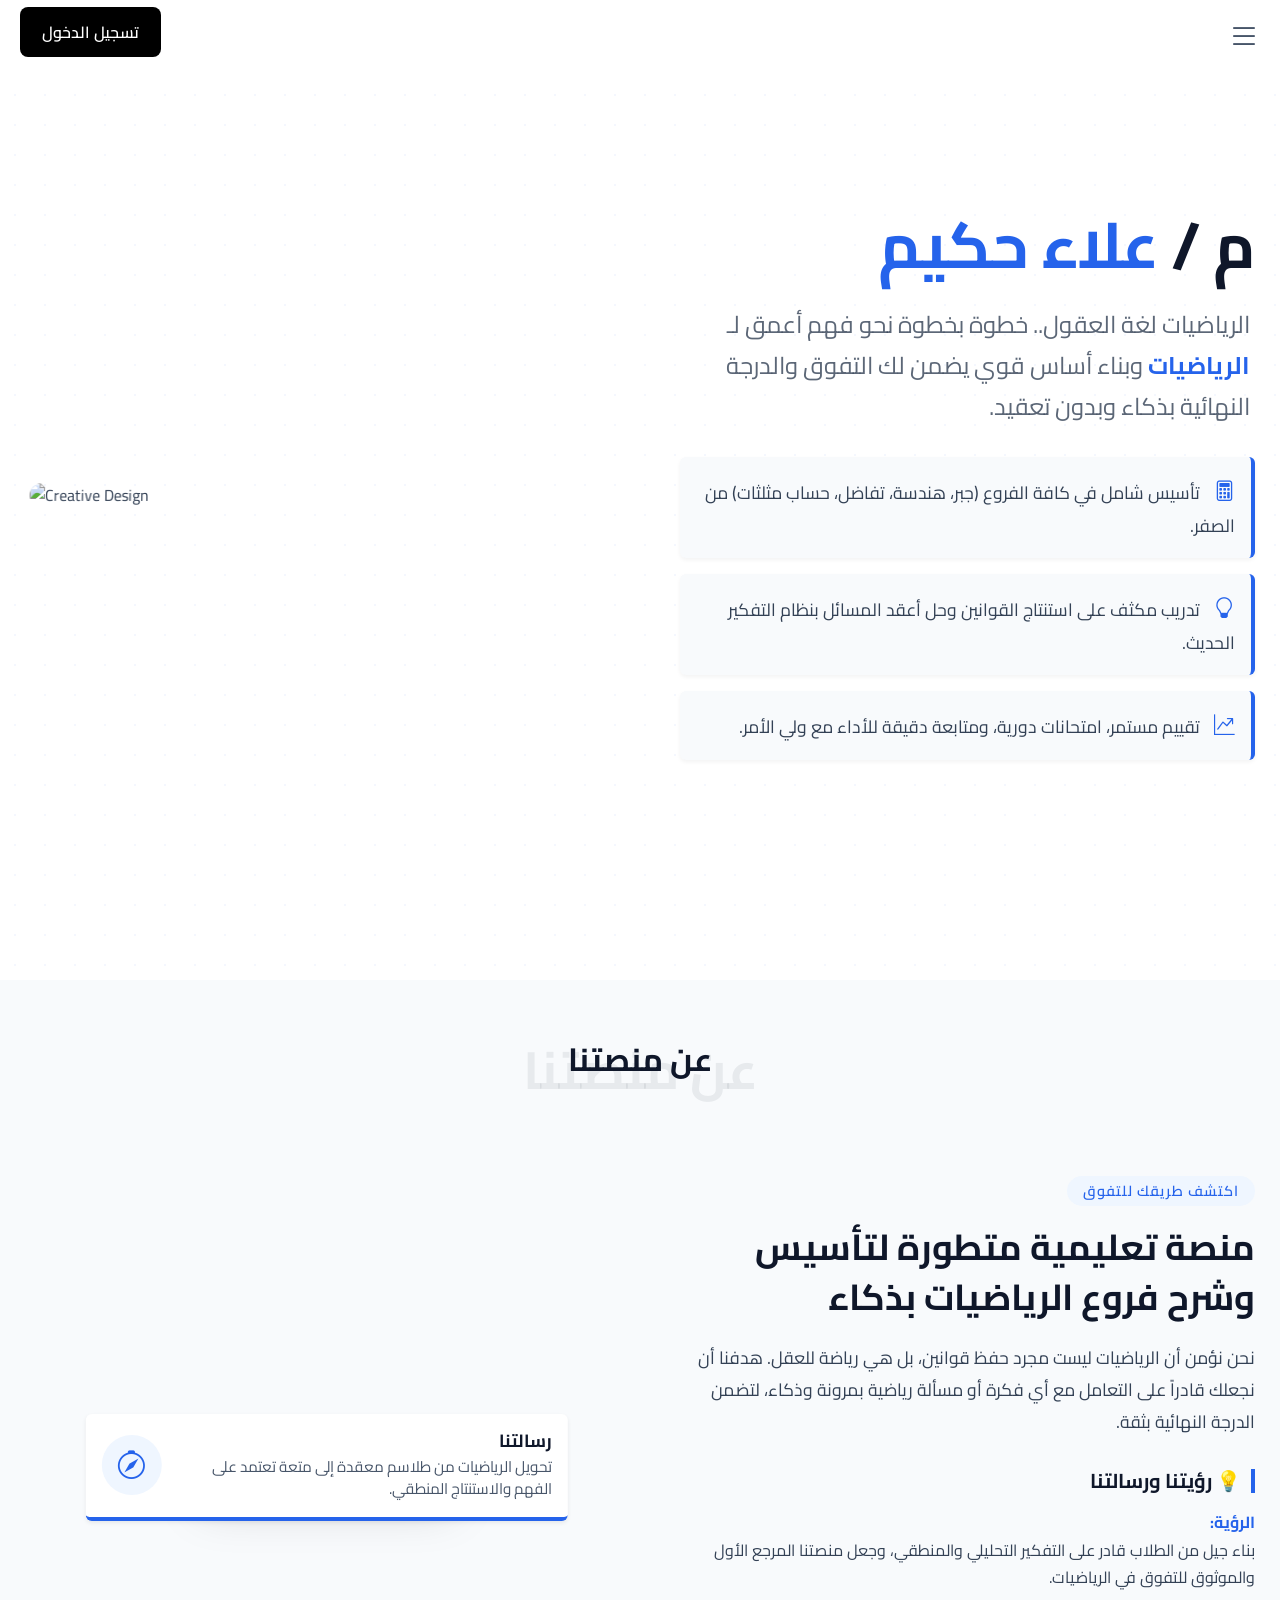
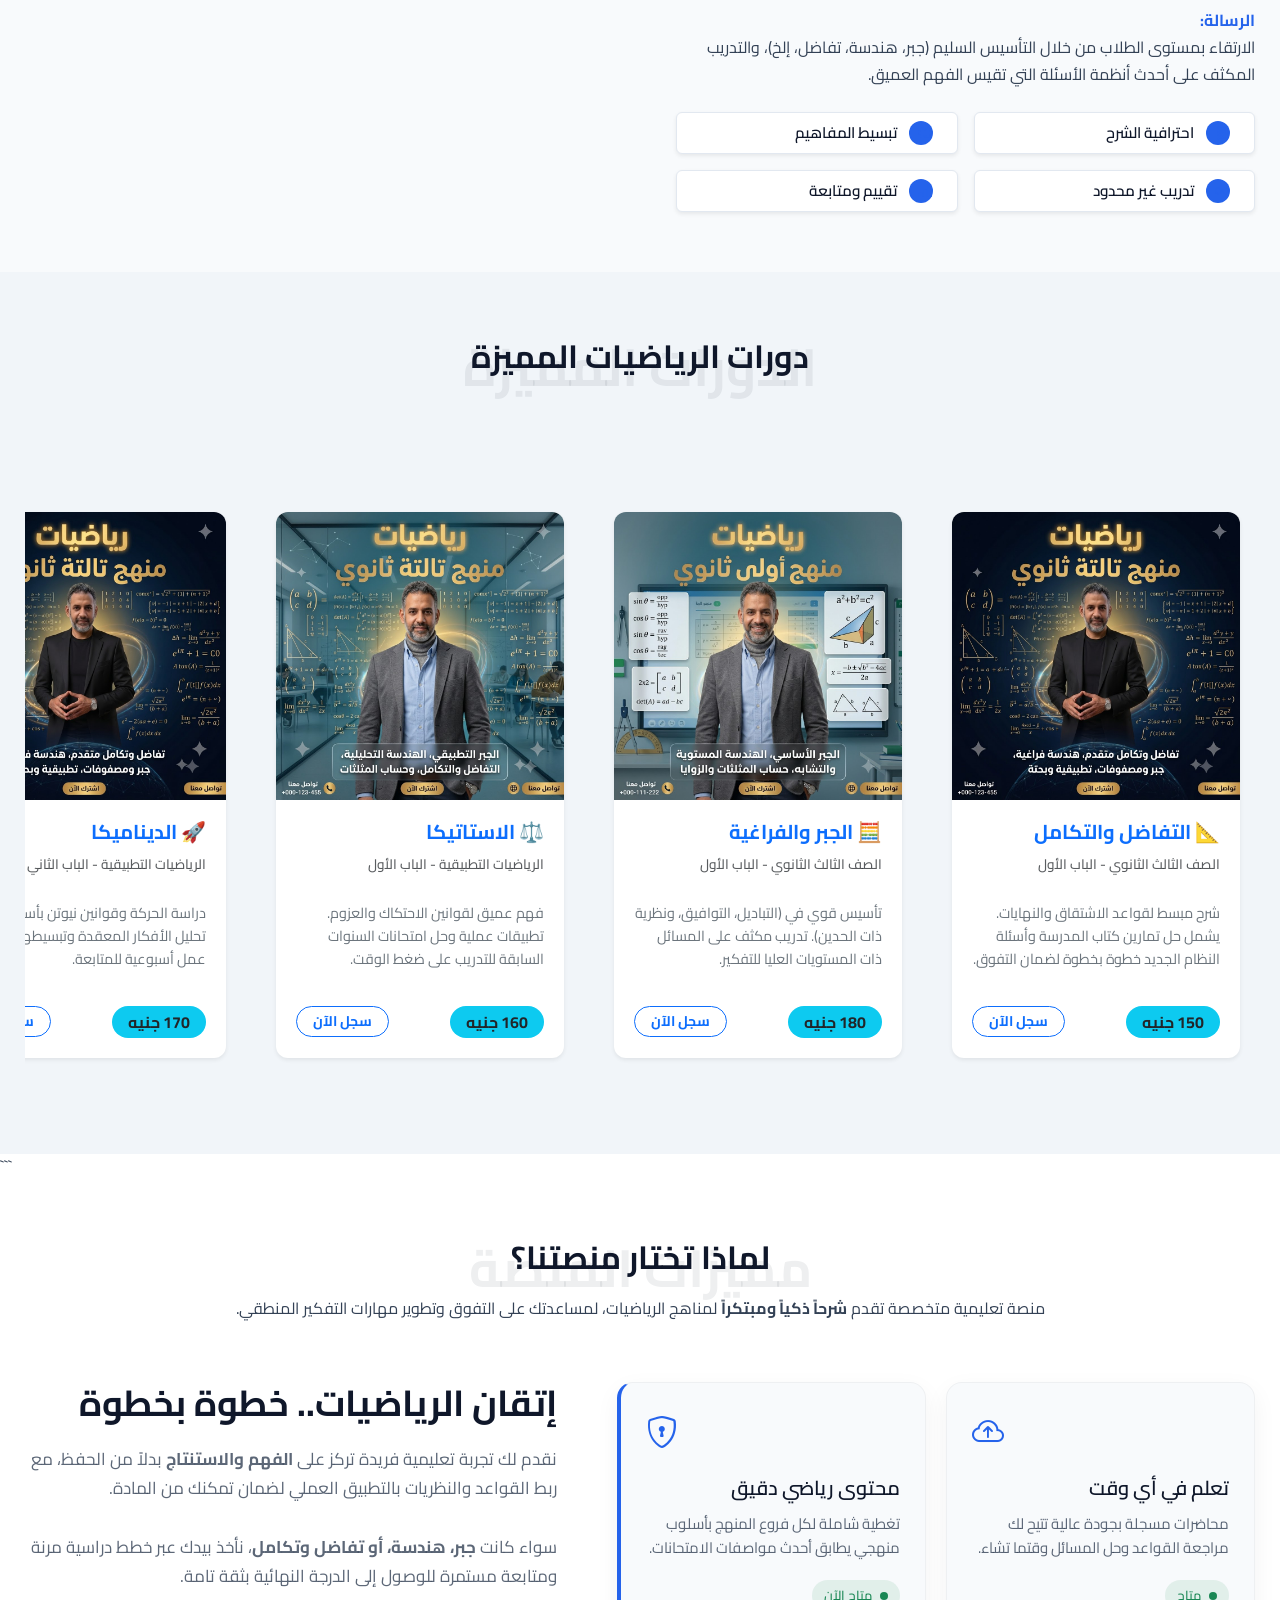
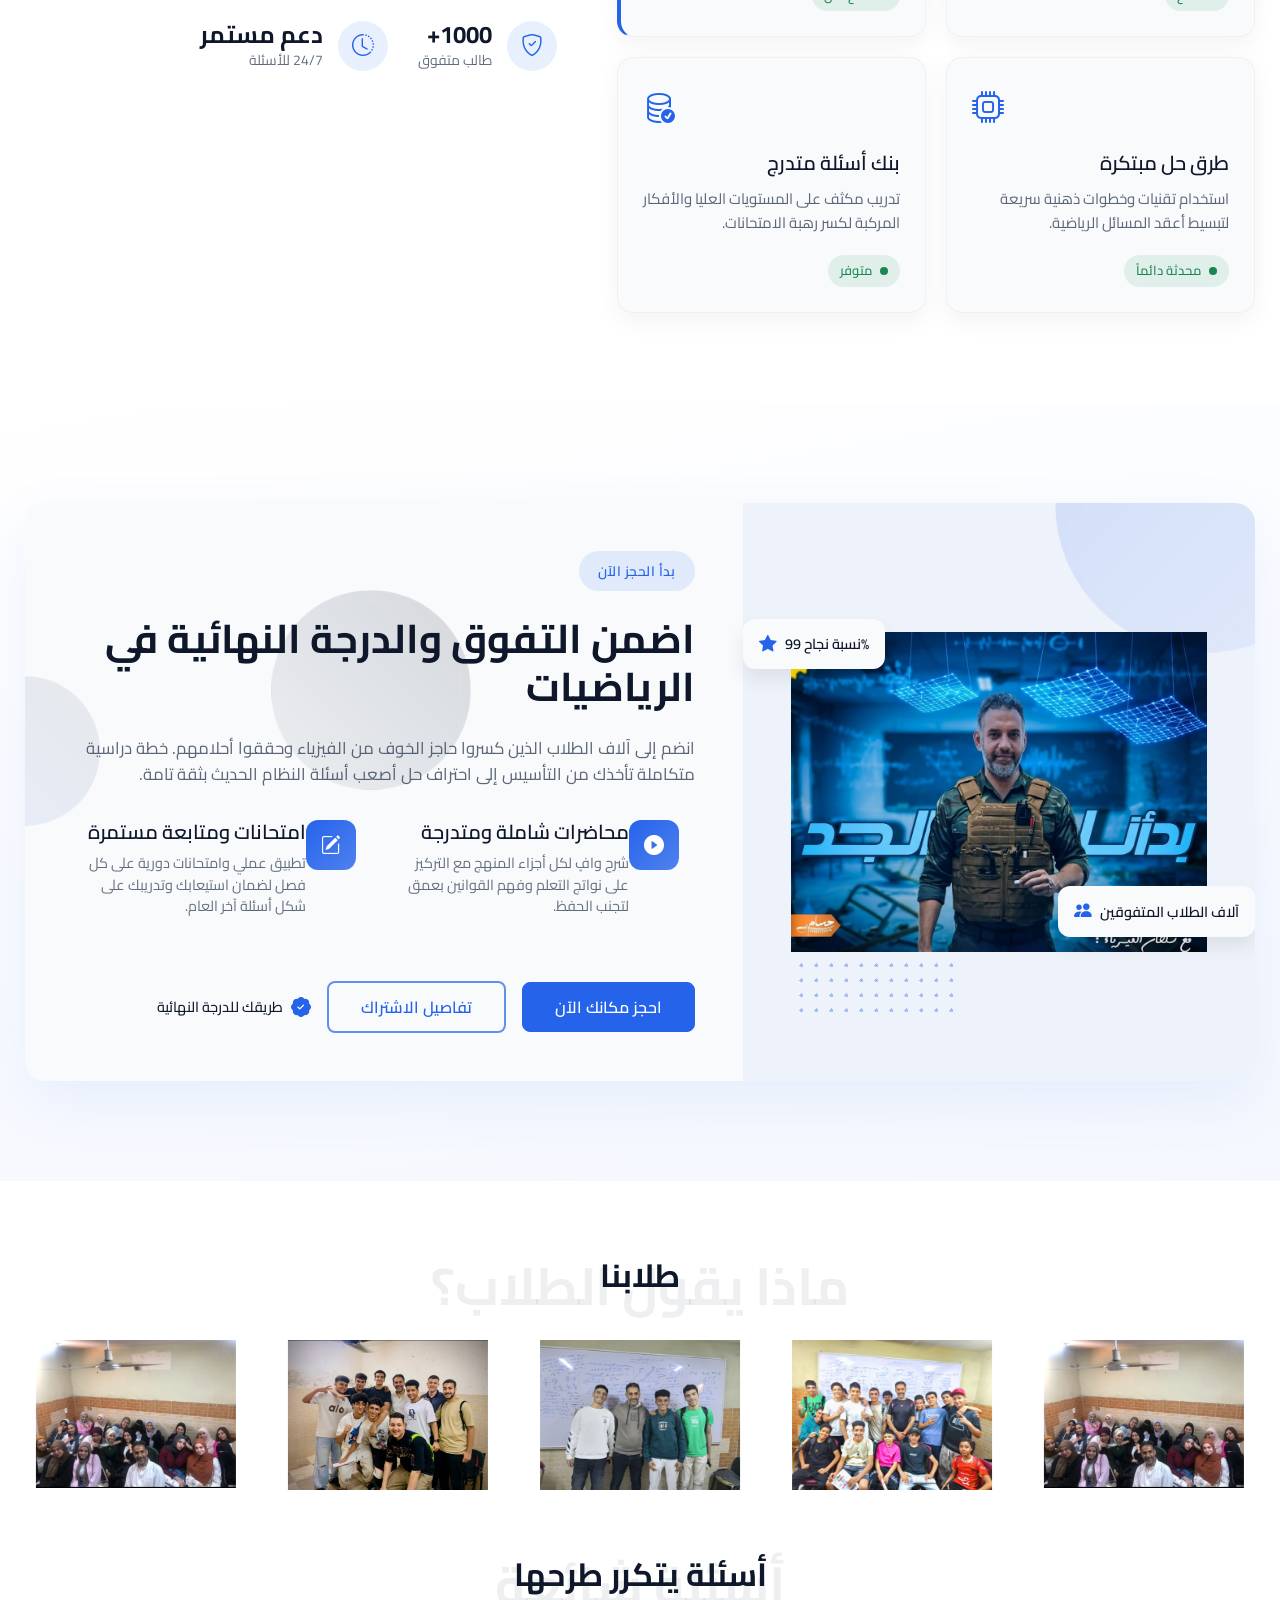
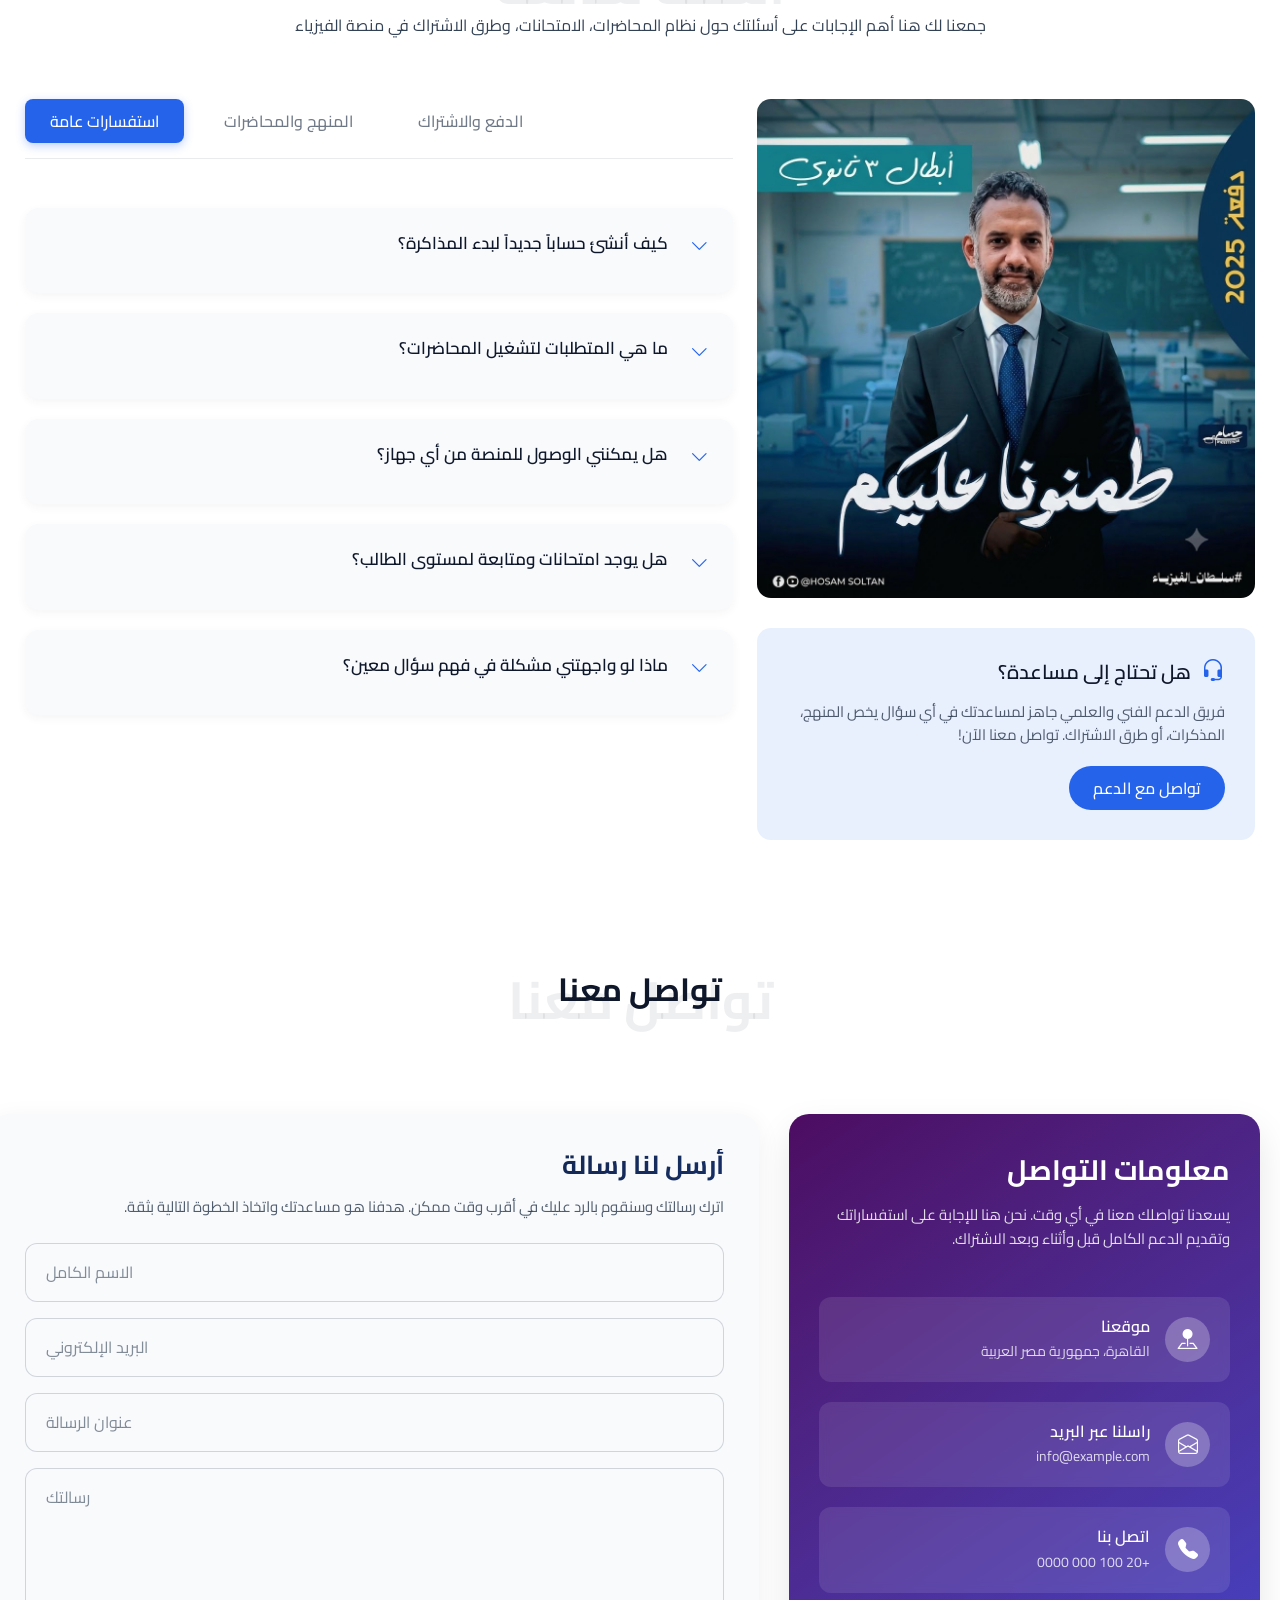
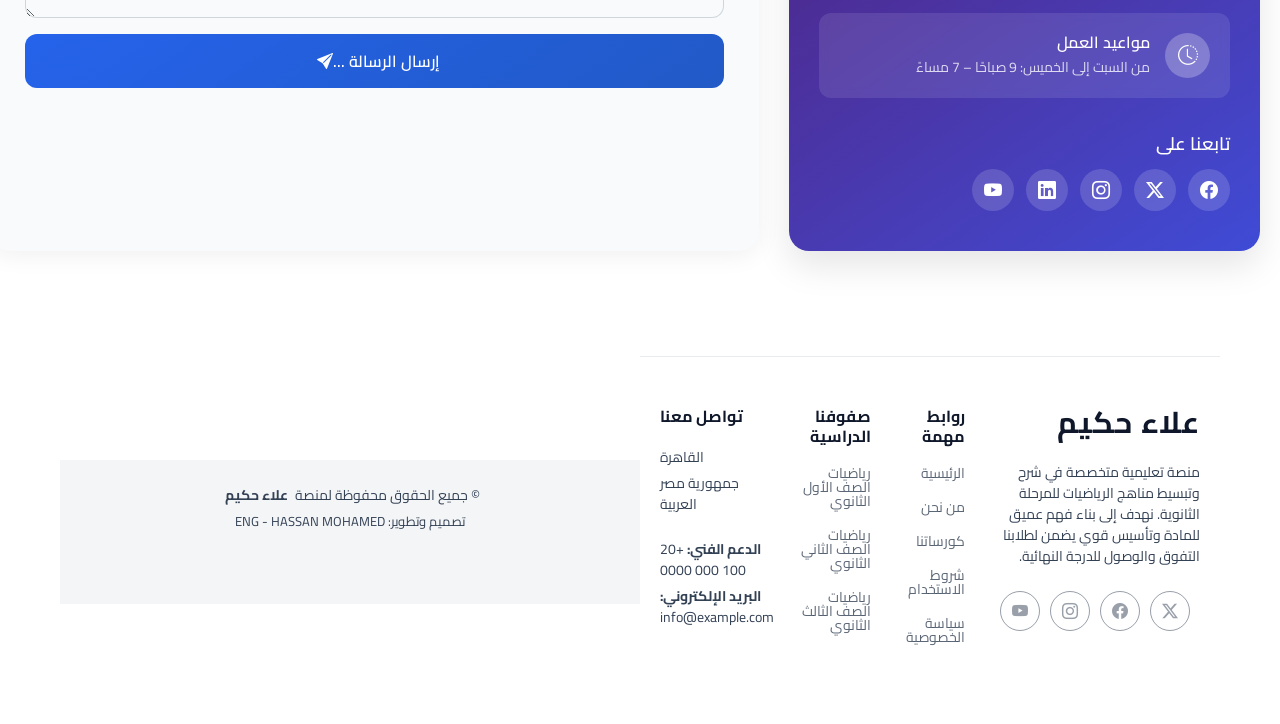
==== commit 15a5a1eb: "first commit" ====
--- a/index.html
+++ b/index.html
@@ -115,7 +115,8 @@
           <!-- تم تعديل المساحة هنا من col-lg-8 إلى col-lg-6 -->
           <div class="col-lg-6 col-12 hero-visual order-lg-1 order-2" data-aos="fade-up" data-aos-delay="200">
             <div class="image-wrapper">
-              <img src="assets/img/illustration/image.png" alt="Creative Design" class="main-image">
+              <img src="assets/img/illustration/Gemini_Generated_Image_4jskqb4jskqb4jsk.png" alt="Creative Design"
+                class="main-image">
 
               <div class="floating-element top-left">
                 <img src="assets/img/illustration/Gemini_Generated_Image_6y1jod6y1jod6y1j.png" alt="Photoshop"
@@ -136,38 +137,42 @@
           <div class="col-lg-6 col-12 hero-content order-lg-2 order-1" data-aos="fade-up" data-aos-delay="100"
             dir="rtl">
 
-            <h1 class="title fw-bold" style="font-size: clamp(2.5rem, 5vw, 4rem); margin-bottom: 20px;">
-              م / <span style="color: #0dcaf0;">حسام سلطان</span>
+            <h1 class="title fw-bold" style="font-size: clamp(2.5rem, 5vw, 4rem); margin-bottom: 20px; color: #0f172a;">
+              م / <span style="color: #2563eb;"> علاء حكيم</span>
             </h1>
 
-            <div class="description" style="font-size: 1.25rem; line-height: 1.8; margin-bottom: 20px;">
+            <div class="description" style="font-size: 1.25rem; line-height: 1.8; margin-bottom: 20px; color: #334155;">
               <p>
-                شرح مبسط، وتدريب مستمر.. طريقك الأقصر لفهم 
-                <strong style="color: #0dcaf0;">الفيزياء</strong> 
-                وتحقيق التفوق الأكاديمي.
+                الرياضيات لغة العقول.. خطوة بخطوة نحو فهم أعمق لـ
+                <strong style="color: #2563eb;">الرياضيات</strong>
+                وبناء أساس قوي يضمن لك التفوق والدرجة النهائية بذكاء وبدون تعقيد.
               </p>
-              
-              <ul class="list-unstyled mt-4" style="font-size: 1.1rem; padding: 0; color: #e6f1ff;">
-                <li class="mb-3">
-                  <i class="bi bi-check-circle-fill" style="color: #0dcaf0; margin-left: 10px; font-size: 1.2rem;"></i> 
-                  تأسيس شامل من الصفر وحتى مستوى أسئلة الامتحانات.
+
+              <ul class="list-unstyled mt-4" style="font-size: 1.1rem; padding: 0; color: #334155;">
+                <li class="mb-3 p-3 rounded"
+                  style="background-color: #f8fafc; border-right: 4px solid #2563eb; box-shadow: 0 2px 4px rgba(0,0,0,0.05);">
+                  <i class="bi bi-calculator" style="color: #2563eb; margin-left: 10px; font-size: 1.3rem;"></i>
+                  تأسيس شامل في كافة الفروع (جبر، هندسة، تفاضل، حساب مثلثات) من الصفر.
                 </li>
-                <li class="mb-3">
-                  <i class="bi bi-check-circle-fill" style="color: #0dcaf0; margin-left: 10px; font-size: 1.2rem;"></i> 
-                  حل آلاف الأفكار والتدريب على النظام الجديد.
+                <li class="mb-3 p-3 rounded"
+                  style="background-color: #f8fafc; border-right: 4px solid #2563eb; box-shadow: 0 2px 4px rgba(0,0,0,0.05);">
+                  <i class="bi bi-lightbulb" style="color: #2563eb; margin-left: 10px; font-size: 1.3rem;"></i>
+                  تدريب مكثف على استنتاج القوانين وحل أعقد المسائل بنظام التفكير الحديث.
                 </li>
-                <li class="mb-3">
-                  <i class="bi bi-check-circle-fill" style="color: #0dcaf0; margin-left: 10px; font-size: 1.2rem;"></i> 
-                  امتحانات دورية ومتابعة مستمرة مع ولي الأمر.
+                <li class="mb-3 p-3 rounded"
+                  style="background-color: #f8fafc; border-right: 4px solid #2563eb; box-shadow: 0 2px 4px rgba(0,0,0,0.05);">
+                  <i class="bi bi-graph-up-arrow" style="color: #2563eb; margin-left: 10px; font-size: 1.3rem;"></i>
+                  تقييم مستمر، امتحانات دورية، ومتابعة دقيقة للأداء مع ولي الأمر.
                 </li>
               </ul>
             </div>
 
-            
-
-          </div>
+          </div>
+
+
         </div>
       </div>
+      </div>
     </section><!-- /Hero Section -->
 
 
@@ -176,89 +181,99 @@
 
 
 
-    <section id="about" class="about section light-background">
+    <section id="about" class="about section light-background" style="background-color: #f8fafc; padding: 60px 0;">
 
       <div class="container section-title" data-aos="fade-up">
-        <span class="description-title">عن منصتنا</span>
-        <h2>عن منصتنا</h2>
-        <p>منصة متخصصة في شرح وتبسيط مادة الفيزياء بأحدث الأساليب والتقنيات التعليمية</p>
+        <span class="description-title"> عن منصتنا</span>
+        <h2> عن منصتنا</h2>
       </div>
+
       <div class="container" data-aos="fade-up" data-aos-delay="100">
-
         <div class="row align-items-center gy-5">
+
+          <!-- Image Section -->
           <div class="col-lg-6" data-aos="fade-up" data-aos-delay="100">
-            <div class="about-image-wrapper position-relative">
-              <iframe
-                src="https://www.facebook.com/plugins/video.php?height=476&href=https%3A%2F%2Fwww.facebook.com%2Freel%2F1315335250698323%2F&show_text=false&width=267&t=0"
-                width="100%" height="476" style="border:none; overflow:hidden; border-radius: 1rem;" scrolling="no"
-                frameborder="0" allowfullscreen="true"
-                allow="autoplay; clipboard-write; encrypted-media; picture-in-picture; web-share">
-              </iframe>
-              <div class="mission-card"
-                style="margin-top: 100px; display: flex; flex-direction: row-reverse; align-items: flex-start; gap: 15px;">
-                <div class="mission-icon">
-                  <i class="bi bi-lightbulb"></i>
+            <div class="about-image-wrapper position-relative text-center">
+              <!-- استبدال الفيديو بالصورة التي تم دمجها -->
+              <img src="assets/img/illustration/Gemini_Generated_Image_zhjse1zhjse1zhjs.png"
+                alt="م/ الحسن محمد - مدرس الرياضيات" class="img-fluid rounded shadow-lg"
+                style="border: 5px solid #fff; border-radius: 1rem; max-height: 500px; object-fit: cover;">
+
+              <div class="mission-card shadow-sm rounded bg-white p-3"
+                style="position: absolute; bottom: -30px; left: 50%; transform: translateX(-50%); width: 80%; display: flex; flex-direction: row; align-items: center; justify-content: center; gap: 15px; border-bottom: 4px solid #2563eb;">
+                <div class="mission-icon" style="background-color: #eff6ff; padding: 15px; border-radius: 50%;">
+                  <i class="bi bi-compass" style="font-size: 1.8rem; color: #2563eb;"></i>
                 </div>
-                <div class="mission-content" dir="rtl">
-                  <h4>رسالتنا</h4>
-                  <p>نقل مستواك في الفيزياء إلى قمة التفوق من خلال شرح وافٍ وتدريب مستمر.</p>
+                <div class="mission-content" dir="rtl" style="text-align: right;">
+                  <h4 style="color: #0f172a; font-weight: bold; margin-bottom: 5px; font-size: 1.1rem;">رسالتنا</h4>
+                  <p style="color: #475569; margin: 0; font-size: 0.95rem;">تحويل الرياضيات من طلاسم معقدة إلى متعة
+                    تعتمد على الفهم والاستنتاج المنطقي.</p>
                 </div>
               </div>
             </div>
           </div>
 
-          <div class="col-lg-6" data-aos="fade-up" data-aos-delay="200">
+          <!-- Content Section -->
+          <div class="col-lg-6" data-aos="fade-up" data-aos-delay="200" style="margin-top: 40px;">
             <div class="about-content ps-lg-4" dir="rtl">
-              <div class="tag-badge" data-aos="fade-up" data-aos-delay="100">معلومات عن المنصة</div>
-
-              <h2>
-                منصة تعليمية متطورة متخصصة في تأسيس وشرح مادة الفيزياء
+
+              <div class="tag-badge d-inline-block px-3 py-1 rounded-pill mb-3" data-aos="fade-up" data-aos-delay="100"
+                style="background-color: #eff6ff; color: #2563eb; font-weight: 600; font-size: 0.9rem;">
+                اكتشف طريقك للتفوق
+              </div>
+
+              <h2 style="color: #0f172a; font-weight: bold; line-height: 1.4; margin-bottom: 20px;">
+                منصة تعليمية متطورة لتأسيس وشرح فروع الرياضيات بذكاء
               </h2>
 
+              <div class="about-info mb-4">
+                <p style="color: #334155; font-size: 1.1rem; line-height: 1.8;">
+                  نحن نؤمن أن الرياضيات ليست مجرد حفظ قوانين، بل هي رياضة للعقل. هدفنا أن نجعلك قادراً على التعامل مع أي
+                  فكرة أو مسألة رياضية بمرونة وذكاء، لتضمن الدرجة النهائية بثقة.
+                </p>
+              </div>
+
+              <h4 class="values-title mb-3"
+                style="color: #0f172a; font-weight: bold; border-right: 4px solid #2563eb; padding-right: 10px;">💡
+                رؤيتنا ورسالتنا</h4>
+
               <div class="about-info">
-                <p>
-                  نحن نؤمن أن كل طالب قادر على التفوق في الفيزياء وحصد الدرجات النهائية إذا توفر له الشرح الصحيح
-                  والمتابعة الفعالة.
+                <p style="color: #334155; line-height: 1.7;">
+                  <strong style="color: #2563eb;">الرؤية:</strong><br>
+                  بناء جيل من الطلاب قادر على التفكير التحليلي والمنطقي، وجعل منصتنا المرجع الأول والموثوق للتفوق في
+                  الرياضيات.
                 </p>
 
-              </div>
-
-              <h4 class="values-title">💡 رؤيتنا ورسالتنا</h4>
-
-              <div class="about-info">
-                <p><strong>الرؤية</strong><br>
-                  أن نكون المنصة الأولى والأكثر موثوقية في تعليم الفيزياء وتأهيل الطلاب للتفوق الأكاديمي.
+                <p style="color: #334155; line-height: 1.7;">
+                  <strong style="color: #2563eb;">الرسالة:</strong><br>
+                  الارتقاء بمستوى الطلاب من خلال التأسيس السليم (جبر، هندسة، تفاضل، إلخ)، والتدريب المكثف على أحدث أنظمة
+                  الأسئلة التي تقيس الفهم العميق.
                 </p>
 
-                <p><strong>الرسالة</strong><br>
-                  تطوير مستوى الطلاب من خلال حصص تفاعلية وتدريب مكثف على أحدث أنظمة الامتحانات.<br>
-                  نسعى لتحويل الفيزياء من مادة معقدة إلى تجربة ممتعة تساهم في تحقيق أحلام الطلاب.
-                </p>
-
-                <div class="values-list" data-aos="fade-up" data-aos-delay="500">
-                  <div class="value-item">
-                    <div class="value-icon"><i class="bi bi-check2"></i></div>
-                    <span class="value-text">الاحترافية في الشرح</span>
-                  </div>
-                  <div class="value-item">
-                    <div class="value-icon"><i class="bi bi-check2"></i></div>
-                    <span class="value-text">تبسيط المعلومة</span>
-                  </div>
-                  <div class="value-item">
-                    <div class="value-icon"><i class="bi bi-check2"></i></div>
-                    <span class="value-text">التدريب المكثف</span>
-                  </div>
-                  <div class="value-item">
-                    <div class="value-icon"><i class="bi bi-check2"></i></div>
-                    <span class="value-text">الدعم المستمر</span>
-                  </div>
-                  <div class="value-item">
-                    <div class="value-icon"><i class="bi bi-check2"></i></div>
-                    <span class="value-text">المتابعة الدورية</span>
-                  </div>
-                  <div class="value-item">
-                    <div class="value-icon"><i class="bi bi-check2"></i></div>
-                    <span class="value-text">التطور المستمر</span>
+                <div class="values-list mt-4 d-flex flex-wrap gap-3" data-aos="fade-up" data-aos-delay="500">
+                  <div class="value-item d-flex align-items-center bg-white px-3 py-2 rounded shadow-sm"
+                    style="border: 1px solid #e2e8f0; flex: 1 1 calc(50% - 1rem);">
+                    <div class="value-icon me-2"><i class="bi bi-calculator-fill"
+                        style="color: #2563eb; margin-left: 8px;"></i></div>
+                    <span class="value-text" style="color: #0f172a; font-weight: 600;">احترافية الشرح</span>
+                  </div>
+                  <div class="value-item d-flex align-items-center bg-white px-3 py-2 rounded shadow-sm"
+                    style="border: 1px solid #e2e8f0; flex: 1 1 calc(50% - 1rem);">
+                    <div class="value-icon me-2"><i class="bi bi-puzzle-fill"
+                        style="color: #2563eb; margin-left: 8px;"></i></div>
+                    <span class="value-text" style="color: #0f172a; font-weight: 600;">تبسيط المفاهيم</span>
+                  </div>
+                  <div class="value-item d-flex align-items-center bg-white px-3 py-2 rounded shadow-sm"
+                    style="border: 1px solid #e2e8f0; flex: 1 1 calc(50% - 1rem);">
+                    <div class="value-icon me-2"><i class="bi bi-infinity"
+                        style="color: #2563eb; margin-left: 8px;"></i></div>
+                    <span class="value-text" style="color: #0f172a; font-weight: 600;">تدريب غير محدود</span>
+                  </div>
+                  <div class="value-item d-flex align-items-center bg-white px-3 py-2 rounded shadow-sm"
+                    style="border: 1px solid #e2e8f0; flex: 1 1 calc(50% - 1rem);">
+                    <div class="value-icon me-2"><i class="bi bi-bar-chart-line-fill"
+                        style="color: #2563eb; margin-left: 8px;"></i></div>
+                    <span class="value-text" style="color: #0f172a; font-weight: 600;">تقييم ومتابعة</span>
                   </div>
                 </div>
               </div>
@@ -266,95 +281,117 @@
           </div>
 
         </div>
-
-
-
-
-
-        <!-- Services Section -->
-        <section id="services" dir="rtl" class="services section light-background">
-
-          <!-- Section Title -->
-          <div class="container section-title" data-aos="fade-up">
-            <span class="description-title"> الدورات المميزة</span>
-            <h2>الدورات المميزة</h2>
-          </div><!-- End Section Title -->
-
-          <div class="container">
-
-            <!-- تم التعديل هنا: إضافة كلاسات لعمل السلايدر (horizontal scroll) -->
-            <div class="d-flex flex-row flex-nowrap overflow-auto py-3 custom-slider" style="gap: 20px;">
-
-              <div class="card" style="width: 18rem; flex: 0 0 auto;">
-                <img src="assets/img/illustration/577069456_2833935533445501_6088316542517344796_n.jpg"
-                  class="card-img-top" alt="فيزياء تالتة ثانوي">
-                <div class="card-body">
-                  <h5 class="card-title">الصف الثالث الثانوي - الباب الأول</h5>
-                  <p class="card-text">شرح وتدريب شامل على (التيار الكهربي وقانون أوم وقانونا كيرشوف). تأسيس قوي لضمان
-                    فهم أعمق للكهربية.
-                    <br><strong style="color: #0dcaf0;">السعر: 150 جنيه</strong>
-                  </p>
-                  <a href="#" class="btn btn-info">اشترك الآن</a>
-                </div>
-              </div>
-
-              <div class="card" style="width: 18rem; flex: 0 0 auto;">
-                <img src="assets/img/illustration/667271726_2977867709052282_924664168926053633_n.jpg"
-                  class="card-img-top" alt="فيزياء تالتة ثانوي">
-                <div class="card-body">
-                  <h5 class="card-title">الصف الثالث الثانوي - الباب الثاني</h5>
-                  <p class="card-text">التأثير المغناطيسي للتيار الكهربي وأجهزة القياس. شرح مبسط لحركة الإلكترونات
-                    وقوانين المغناطيسية مع حل أسئلة النظام الجديد.
-                    <br><strong style="color: #0dcaf0;">السعر: 180 جنيه</strong>
-                  </p>
-                  <a href="#" class="btn btn-info">اشترك الآن</a>
-                </div>
-              </div>
-                <div class="card" style="width: 18rem; flex: 0 0 auto;">
-                <img src="assets/img/illustration/577069456_2833935533445501_6088316542517344796_n.jpg"
-                  class="card-img-top" alt="فيزياء تالتة ثانوي">
-                <div class="card-body">
-                  <h5 class="card-title">الصف الثالث الثانوي - الباب الأول</h5>
-                  <p class="card-text">شرح وتدريب شامل على (التيار الكهربي وقانون أوم وقانونا كيرشوف). تأسيس قوي لضمان
-                    فهم أعمق للكهربية.
-                    <br><strong style="color: #0dcaf0;">السعر: 150 جنيه</strong>
-                  </p>
-                  <a href="#" class="btn btn-info">اشترك الآن</a>
-                </div>
-              </div>
-              <div class="card" style="width: 18rem; flex: 0 0 auto;">
-                <img src="assets/img/illustration/667271726_2977867709052282_924664168926053633_n.jpg"
-                  class="card-img-top" alt="فيزياء تالتة ثانوي">
-                <div class="card-body">
-                  <h5 class="card-title">الصف الثالث الثانوي - الباب الثاني</h5>
-                  <p class="card-text">التأثير المغناطيسي للتيار الكهربي وأجهزة القياس. شرح مبسط لحركة الإلكترونات
-                    وقوانين المغناطيسية مع حل أسئلة النظام الجديد.
-                    <br><strong style="color: #0dcaf0;">السعر: 180 جنيه</strong>
-                  </p>
-                  <a href="#" class="btn btn-info">اشترك الآن</a>
-                </div>
-              </div>
-                <div class="card" style="width: 18rem; flex: 0 0 auto;">
-                <img src="assets/img/illustration/577069456_2833935533445501_6088316542517344796_n.jpg"
-                  class="card-img-top" alt="فيزياء تالتة ثانوي">
-                <div class="card-body">
-                  <h5 class="card-title">الصف الثالث الثانوي - الباب الأول</h5>
-                  <p class="card-text">شرح وتدريب شامل على (التيار الكهربي وقانون أوم وقانونا كيرشوف). تأسيس قوي لضمان
-                    فهم أعمق للكهربية.
-                    <br><strong style="color: #0dcaf0;">السعر: 150 جنيه</strong>
-                  </p>
-                  <a href="#" class="btn btn-info">اشترك الآن</a>
-                </div>
-              </div>
-
-
-
-              <!-- يمكنك إضافة كروت أخرى هنا بنفس الطريقة وسيقوم السلايدر باستيعابها -->
-
-            </div>
-
-          </div>
-        </section><!-- /Services Section -->
+      </div>
+    </section>
+
+
+
+
+    <section id="services" dir="rtl" class="services section light-background">
+
+      <div class="container section-title" data-aos="fade-up">
+        <span class="description-title">الدورات المميزة</span>
+        <h2>دورات الرياضيات المميزة</h2>
+      </div>
+      <div class="container">
+        <div class="d-flex flex-row flex-nowrap overflow-auto py-3 custom-slider" style="gap: 20px;">
+
+          <div class="card shadow-sm border-0"
+            style="width: 18rem; flex: 0 0 auto; border-radius: 12px; overflow: hidden;">
+            <img src="assets/img/illustration/3ddf552e-28f3-482b-ba67-ec08579907d3.jpg" class="card-img-top"
+              alt="رياضيات - تفاضل وتكامل">
+            <div class="card-body d-flex flex-column">
+              <h5 class="card-title fw-bold text-primary mb-1">📐 التفاضل والتكامل</h5>
+              <h6 class="card-subtitle text-muted mb-3" style="font-size: 0.85rem;">الصف الثالث الثانوي - الباب الأول
+              </h6>
+              <p class="card-text text-secondary mb-4" style="font-size: 0.9rem; line-height: 1.6;">
+                شرح مبسط لقواعد الاشتقاق والنهايات. يشمل حل تمارين كتاب المدرسة وأسئلة النظام الجديد خطوة بخطوة لضمان
+                التفوق.
+              </p>
+              <div class="mt-auto d-flex justify-content-between align-items-center">
+                <span class="badge bg-info text-dark fs-6 px-3 py-2 rounded-pill">150 جنيه</span>
+                <a href="#" class="btn btn-outline-primary btn-sm fw-bold px-3 rounded-pill">سجل الآن</a>
+              </div>
+            </div>
+          </div>
+
+          <div class="card shadow-sm border-0"
+            style="width: 18rem; flex: 0 0 auto; border-radius: 12px; overflow: hidden;">
+            <img src="assets/img/illustration/500b3696-a333-462b-b893-20047feca287.jpg" class="card-img-top"
+              alt="رياضيات - جبر">
+            <div class="card-body d-flex flex-column">
+              <h5 class="card-title fw-bold text-primary mb-1">🧮 الجبر والفراغية</h5>
+              <h6 class="card-subtitle text-muted mb-3" style="font-size: 0.85rem;">الصف الثالث الثانوي - الباب الأول
+              </h6>
+              <p class="card-text text-secondary mb-4" style="font-size: 0.9rem; line-height: 1.6;">
+                تأسيس قوي في (التباديل، التوافيق، ونظرية ذات الحدين). تدريب مكثف على المسائل ذات المستويات العليا
+                للتفكير.
+              </p>
+              <div class="mt-auto d-flex justify-content-between align-items-center">
+                <span class="badge bg-info text-dark fs-6 px-3 py-2 rounded-pill">180 جنيه</span>
+                <a href="#" class="btn btn-outline-primary btn-sm fw-bold px-3 rounded-pill">سجل الآن</a>
+              </div>
+            </div>
+          </div>
+
+          <div class="card shadow-sm border-0"
+            style="width: 18rem; flex: 0 0 auto; border-radius: 12px; overflow: hidden;">
+            <img src="assets/img/illustration/ea8befca-57f4-4103-bc88-f7de749407e1.jpg" class="card-img-top"
+              alt="رياضيات - استاتيكا">
+            <div class="card-body d-flex flex-column">
+              <h5 class="card-title fw-bold text-primary mb-1">⚖️ الاستاتيكا</h5>
+              <h6 class="card-subtitle text-muted mb-3" style="font-size: 0.85rem;">الرياضيات التطبيقية - الباب الأول
+              </h6>
+              <p class="card-text text-secondary mb-4" style="font-size: 0.9rem; line-height: 1.6;">
+                فهم عميق لقوانين الاحتكاك والعزوم. تطبيقات عملية وحل امتحانات السنوات السابقة للتدريب على ضغط الوقت.
+              </p>
+              <div class="mt-auto d-flex justify-content-between align-items-center">
+                <span class="badge bg-info text-dark fs-6 px-3 py-2 rounded-pill">160 جنيه</span>
+                <a href="#" class="btn btn-outline-primary btn-sm fw-bold px-3 rounded-pill">سجل الآن</a>
+              </div>
+            </div>
+          </div>
+
+          <div class="card shadow-sm border-0"
+            style="width: 18rem; flex: 0 0 auto; border-radius: 12px; overflow: hidden;">
+            <img src="assets/img/illustration/3ddf552e-28f3-482b-ba67-ec08579907d3.jpg" class="card-img-top"
+              alt="رياضيات - ديناميكا">
+            <div class="card-body d-flex flex-column">
+              <h5 class="card-title fw-bold text-primary mb-1">🚀 الديناميكا</h5>
+              <h6 class="card-subtitle text-muted mb-3" style="font-size: 0.85rem;">الرياضيات التطبيقية - الباب الثاني
+              </h6>
+              <p class="card-text text-secondary mb-4" style="font-size: 0.9rem; line-height: 1.6;">
+                دراسة الحركة وقوانين نيوتن بأسلوب مبتكر. تحليل الأفكار المعقدة وتبسيطها مع ورش عمل أسبوعية للمتابعة.
+              </p>
+              <div class="mt-auto d-flex justify-content-between align-items-center">
+                <span class="badge bg-info text-dark fs-6 px-3 py-2 rounded-pill">170 جنيه</span>
+                <a href="#" class="btn btn-outline-primary btn-sm fw-bold px-3 rounded-pill">سجل الآن</a>
+              </div>
+            </div>
+          </div>
+
+          <div class="card shadow-sm border-0"
+            style="width: 18rem; flex: 0 0 auto; border-radius: 12px; overflow: hidden;">
+            <img src="assets/img/illustration/500b3696-a333-462b-b893-20047feca287.jpg" class="card-img-top"
+              alt="رياضيات - مراجعة">
+            <div class="card-body d-flex flex-column">
+              <h5 class="card-title fw-bold text-primary mb-1">🎯 المراجعة النهائية</h5>
+              <h6 class="card-subtitle text-muted mb-3" style="font-size: 0.85rem;">رياضيات بحتة وتطبيقية</h6>
+              <p class="card-text text-secondary mb-4" style="font-size: 0.9rem; line-height: 1.6;">
+                معسكر حل امتحانات شاملة لجميع فروع الرياضيات. التركيز على التركات ونقاط الضعف المتكررة لدى الطلاب.
+              </p>
+              <div class="mt-auto d-flex justify-content-between align-items-center">
+                <span class="badge bg-info text-dark fs-6 px-3 py-2 rounded-pill">250 جنيه</span>
+                <a href="#" class="btn btn-outline-primary btn-sm fw-bold px-3 rounded-pill">سجل الآن</a>
+              </div>
+            </div>
+          </div>
+
+        </div>
+      </div>
+    </section>```
+
+   
 
         <!-- كود CSS البسيط لضبط شكل السلايدر وشريط التمرير -->
         <style>
@@ -397,169 +434,130 @@
 
 
 
-       
-
-
-
-
-
-
-
+
+
+
+
+
+
+
+
+
+
+
+
+
+        <!-- Features Section -->
+<section id="features" class="features section">
+
+  <!-- Section Title -->
+  <div class="container section-title" data-aos="fade-up" dir="rtl">
+    <span class="description-title">مميزات المنصة</span>
+    <h2>لماذا تختار منصتنا؟</h2>
+    <p>منصة تعليمية متخصصة تقدم <strong>شرحاً ذكياً ومبتكراً</strong> لمناهج الرياضيات، لمساعدتك على التفوق وتطوير مهارات التفكير المنطقي.</p>
+  </div><!-- End Section Title -->
+
+  <div class="container" data-aos="fade-up" data-aos-delay="100">
+
+    <div class="features-overview">
+      <div class="main-heading" data-aos="fade-right" data-aos-delay="200" dir="rtl">
+        <h2>إتقان الرياضيات.. خطوة بخطوة</h2>
+        <p>نقدم لك تجربة تعليمية فريدة تركز على <strong>الفهم والاستنتاج</strong> بدلاً من الحفظ، مع ربط القواعد والنظريات بالتطبيق العملي لضمان تمكنك من المادة.</p>
+        <p>سواء كانت <strong>جبر، هندسة، أو تفاضل وتكامل</strong>، نأخذ بيدك عبر خطط دراسية مرنة ومتابعة مستمرة للوصول إلى الدرجة النهائية بثقة تامة.</p>
         
-
-
-
-
-        <!-- Features Section -->
-        <section id="features" class="features section">
-
-          <!-- Section Title -->
-          <div class="container section-title" data-aos="fade-up" dir="rtl">
-            <span class="description-title">مميزات المنصة</span>
-            <h2>مميزات المنصة</h2>
-            <p>منصة تعليمية متخصصة توفر شرحاً وافياً لمناهج الفيزياء بأحدث طرق التدريس مع الأستاذ حسام سلطان</p>
-          </div><!-- End Section Title -->
-
-          <div class="container" data-aos="fade-up" data-aos-delay="100">
-
-            <div class="features-overview">
-              <div class="main-heading" data-aos="fade-right" data-aos-delay="200" dir="rtl">
-                <h2>شرح مبسط وشامل لمنهج الفيزياء</h2>
-                <p>نقدم شرحاً وافياً يجمع بين الفهم العميق للقوانين والتطبيق العملي في حل المسائل لضمان تفوقك في الفيزياء.
-                </p>
-                <p>الأستاذ حسام سلطان يرشدك خطوة بخطوة نحو استيعاب أصعب المفاهيم الفيزيائية بسهولة تامة.</p>
-                <p>ستتعلم أفضل طرق التفكير والتحليل التي تمكنك من التعامل مع كافة أفكار الامتحانات الحديثة.</p>
-                <p>خطط دراسية مرنة ومتابعة مستمرة تناسب جميع مستويات الطلاب للوصول إلى الدرجة النهائية.</p>
-                <div class="achievement-badges">
-                  <div class="achievement">
-                    <span class="achievement-icon">
-                      <i class="bi bi-shield-check"></i>
-                    </span>
-                    <div class="achievement-info">
-                      <span class="achievement-value">1000+</span>
-                      <span class="achievement-label">طالب متفوق</span>
-                    </div>
-                  </div>
-                  <div class="achievement">
-                    <span class="achievement-icon">
-                      <i class="bi bi-clock-history"></i>
-                    </span>
-                    <div class="achievement-info">
-                      <span class="achievement-value">دعم مستمر</span>
-                      <span class="achievement-label">24/7 للأسئلة</span>
-                    </div>
-                  </div>
-                </div>
-              </div>
-
-              <div class="features-card-wrapper" data-aos="fade-left" data-aos-delay="300">
-                <div class="features-row">
-                  <div class="feature-card feature-primary" data-aos="zoom-in" data-aos-delay="200">
-                    <div class="feature-icon">
-                      <i class="bi bi-shield-lock"></i>
-                    </div>
-                    <div class="feature-details" dir="rtl">
-                      <h3>محتوى علمي دقيق</h3>
-                      <p>جميع محاضراتنا مصممة بعناية لتغطي كافة أجزاء المنهج ومطابقة لأحدث مواصفات الامتحانات.</p>
-                      <div class="feature-status active">
-                        <span class="status-indicator"></span>
-                        <span class="status-text">متاح الآن</span>
-                      </div>
-                    </div>
-                  </div>
-
-                  <div class="feature-card" data-aos="zoom-in" data-aos-delay="300">
-                    <div class="feature-icon">
-                      <i class="bi bi-cloud-arrow-up"></i>
-                    </div>
-                    <div class="feature-details" dir="rtl">
-                      <h3>مشاهدة مرنة في أي وقت</h3>
-                      <p>ذاكر من أي مكان وفي أي وقت. جميع المحاضرات مسجلة ومتاحة بأعلى جودة لتراجعها وقتما تشاء.</p>
-                      <div class="feature-status active">
-                        <span class="status-indicator"></span>
-                        <span class="status-text">متاح</span>
-                      </div>
-                    </div>
-                  </div>
-                </div>
-
-                <div class="features-row">
-                  <div class="feature-card" data-aos="zoom-in" data-aos-delay="400">
-                    <div class="feature-icon">
-                      <i class="bi bi-database-check"></i>
-                    </div>
-                    <div class="feature-details" dir="rtl">
-                      <h3>بنك أسئلة وامتحانات شاملة</h3>
-                      <p>تدريب مستمر على أحدث أنماط الأسئلة والامتحانات لكسر رهبة الامتحان وقياس مستواك باستمرار.</p>
-                      <div class="feature-status active">
-                        <span class="status-indicator"></span>
-                        <span class="status-text">متوفر</span>
-                      </div>
-                    </div>
-                  </div>
-
-                  <div class="feature-card" data-aos="zoom-in" data-aos-delay="500">
-                    <div class="feature-icon">
-                      <i class="bi bi-cpu"></i>
-                    </div>
-                    <div class="feature-details" dir="rtl">
-                      <h3>تقنيات شرح حديثة</h3>
-                      <p>نستخدم أحدث وسائل الإيضاح والمحاكاة التفاعلية لتبسيط التجارب الفيزيائية وتخيلها بشكل أفضل.</p>
-                      <div class="feature-status active">
-                        <span class="status-indicator"></span>
-                        <span class="status-text">محدثة دائماً</span>
-                      </div>
-                    </div>
-                  </div>
-                </div>
-              </div>
-            </div>
-
-            <div class="additional-features" data-aos="fade-up" data-aos-delay="100">
-              <div class="row gx-4 gy-4">
-                <div class="col-lg-4 col-md-6" data-aos="fade-up" data-aos-delay="200">
-                  <div class="additional-feature-card" dir="rtl">
-                    <div class="icon-container">
-                      <i class="bi bi-gear-wide-connected"></i>
-                    </div>
-                    <h4>تأسيس شامل</h4>
-                    <p>كورسات تأسيسية في أساسيات الفيزياء والرياضيات لتأهيلك من الصفر وحتى مستوى التفوق.</p>
-                    <div class="feature-tag active">
-                      <i class="bi bi-check-circle"></i> نشط
-                    </div>
-                  </div>
-                </div>
-
-                <div class="col-lg-4 col-md-6" data-aos="fade-up" data-aos-delay="300">
-                  <div class="additional-feature-card" dir="rtl">
-                    <div class="icon-container">
-                      <i class="bi bi-bar-chart-line"></i>
-                    </div>
-                    <h4>متابعة دورية للأداء</h4>
-                    <p>تابع مستواك خطوة بخطوة مع تقارير أداء شاملة وتواصل مستمر مع ولي الأمر لضمان تقدمك.</p>
-                    <div class="feature-tag active">
-                      <i class="bi bi-arrow-repeat"></i> مفعل
-                    </div>
-                  </div>
-                </div>
-
-                <div class="col-lg-4 col-md-6" data-aos="fade-up" data-aos-delay="400">
-                  <div class="additional-feature-card" dir="rtl">
-                    <div class="icon-container">
-                      <i class="bi bi-graph-up-arrow"></i>
-                    </div>
-                    <h4>تفوق دراسي أكيد</h4>
-                    <p>اكتسب الثقة والمهارات اللازمة للتعامل مع أصعب المسائل وتحقيق حلمك بالوصول لكليات القمة.</p>
-                    <div class="feature-tag active">
-                      <i class="bi bi-calendar-check"></i> جاهز
-                    </div>
-                  </div>
-                </div>
-              </div>
-            </div>
-          </div>
-
-        </section><!-- /Features Section -->
+        <div class="achievement-badges mt-4">
+          <div class="achievement">
+            <span class="achievement-icon">
+              <i class="bi bi-shield-check"></i>
+            </span>
+            <div class="achievement-info">
+              <span class="achievement-value">1000+</span>
+              <span class="achievement-label">طالب متفوق</span>
+            </div>
+          </div>
+          <div class="achievement">
+            <span class="achievement-icon">
+              <i class="bi bi-clock-history"></i>
+            </span>
+            <div class="achievement-info">
+              <span class="achievement-value">دعم مستمر</span>
+              <span class="achievement-label">24/7 للأسئلة</span>
+            </div>
+          </div>
+        </div>
+      </div>
+
+      <div class="features-card-wrapper" data-aos="fade-left" data-aos-delay="300">
+        <div class="features-row">
+          <div class="feature-card feature-primary" data-aos="zoom-in" data-aos-delay="200">
+            <div class="feature-icon">
+              <i class="bi bi-shield-lock"></i>
+            </div>
+            <div class="feature-details" dir="rtl">
+              <h3>محتوى رياضي دقيق</h3>
+              <p>تغطية شاملة لكل فروع المنهج بأسلوب منهجي يطابق أحدث مواصفات الامتحانات.</p>
+              <div class="feature-status active">
+                <span class="status-indicator"></span>
+                <span class="status-text">متاح الآن</span>
+              </div>
+            </div>
+          </div>
+
+          <div class="feature-card" data-aos="zoom-in" data-aos-delay="300">
+            <div class="feature-icon">
+              <i class="bi bi-cloud-arrow-up"></i>
+            </div>
+            <div class="feature-details" dir="rtl">
+              <h3>تعلم في أي وقت</h3>
+              <p>محاضرات مسجلة بجودة عالية تتيح لك مراجعة القواعد وحل المسائل وقتما تشاء.</p>
+              <div class="feature-status active">
+                <span class="status-indicator"></span>
+                <span class="status-text">متاح</span>
+              </div>
+            </div>
+          </div>
+        </div>
+
+        <div class="features-row">
+          <div class="feature-card" data-aos="zoom-in" data-aos-delay="400">
+            <div class="feature-icon">
+              <i class="bi bi-database-check"></i>
+            </div>
+            <div class="feature-details" dir="rtl">
+              <h3>بنك أسئلة متدرج</h3>
+              <p>تدريب مكثف على المستويات العليا والأفكار المركبة لكسر رهبة الامتحانات.</p>
+              <div class="feature-status active">
+                <span class="status-indicator"></span>
+                <span class="status-text">متوفر</span>
+              </div>
+            </div>
+          </div>
+
+          <div class="feature-card" data-aos="zoom-in" data-aos-delay="500">
+            <div class="feature-icon">
+              <i class="bi bi-cpu"></i>
+            </div>
+            <div class="feature-details" dir="rtl">
+              <h3>طرق حل مبتكرة</h3>
+              <p>استخدام تقنيات وخطوات ذهنية سريعة لتبسيط أعقد المسائل الرياضية.</p>
+              <div class="feature-status active">
+                <span class="status-indicator"></span>
+                <span class="status-text">محدثة دائماً</span>
+              </div>
+            </div>
+          </div>
+        </div>
+      </div>
+    </div>
+
+
+
+        
+      </div>
+    </div>
+  </div>
+
+</section><!-- /Features Section -->
 
 
 
@@ -578,8 +576,9 @@
                 <div class="col-lg-7">
                   <div class="cta-content p-5" data-aos="fade-right" data-aos-delay="200" dir="rtl">
                     <span class="badge-custom" data-aos="zoom-in" data-aos-delay="300">بدأ الحجز الآن</span>
-                    <h2 class="mt-4 mb-4">اضمن التفوق والدرجة النهائية في الفيزياء</h2>
-                    <p class="mb-4">انضم إلى آلاف الطلاب الذين كسروا حاجز الخوف من الفيزياء وحققوا أحلامهم. خطة دراسية متكاملة تأخذك من التأسيس إلى احتراف حل أصعب أسئلة النظام الحديث بثقة تامة.</p>
+                    <h2 class="mt-4 mb-4">اضمن التفوق والدرجة النهائية في الرياضيات</h2>
+                    <p class="mb-4">انضم إلى آلاف الطلاب الذين كسروا حاجز الخوف من الفيزياء وحققوا أحلامهم. خطة دراسية
+                      متكاملة تأخذك من التأسيس إلى احتراف حل أصعب أسئلة النظام الحديث بثقة تامة.</p>
 
                     <div class="row benefits-row mb-5">
                       <div class="col-md-6" data-aos="fade-up" data-aos-delay="400">
@@ -619,7 +618,8 @@
 
                 <div class="col-lg-5">
                   <div class="cta-image-container" data-aos="zoom-in" data-aos-delay="300">
-                    <img src="assets/img/illustration/509988549_2703241686514887_5641935835654134535_n.jpg" alt="Illustration" class="img-fluid main-image">
+                    <img src="assets/img/illustration/92c5c1ca-98e4-442f-b0a8-9d5bde152aa7.jpg"
+                      alt="Illustration" class="img-fluid main-image">
                     <div class="floating-element element-1">
                       <i class="bi bi-star-fill"></i>
                       <span>نسبة نجاح 99%</span>
@@ -637,26 +637,26 @@
           </div>
 
         </section>
- <!-- ----------------------------------------------------------------- -->
+        <!-- ----------------------------------------------------------------- -->
         <section id="logos" style="padding-top: 75px; padding-bottom: 0px;">
-  <div class="container">
-    <div class="container section-title" data-aos="fade-up" style="margin-bottom: -60px;">
-      <span class="description-title">ماذا يقول الطلاب؟</span>
-      <h2>ماذا يقول الطلاب؟</h2>
-    </div>
-    <div class="owl-carousel logo-slider">
-      <!-- تأكد من أن مسارات هذه الصور صحيحة 100% في ملفات مشروعك -->
-      <div class="logo-v1"><img src="assets/img/logo/500738888_2681640628674993_1770361535859392737_n.jpg" alt="رأي الطالب"></div>
-      <div class="logo-v1"><img src="assets/img/logo/500739993_2681640535341669_4055456939853757868_n.jpg" alt="رأي الطالب"></div>
-      <div class="logo-v1"><img src="assets/img/logo/500742685_2681640312008358_9066658651720223698_n.jpg" alt="رأي الطالب"></div>
-      <div class="logo-v1"><img src="assets/img/logo/500761086_2681640402008349_6281952700930745665_n.jpg" alt="رأي الطالب"></div>
-      <div class="logo-v1"><img src="assets/img/logo/500764163_2681640458675010_7995260909559302917_n.jpg" alt="رأي الطالب"></div>
-      <div class="logo-v1"><img src="assets/img/logo/500765440_2681640558675000_6357572675331257265_n.jpg" alt="رأي الطالب"></div>
-      <div class="logo-v1"><img src="assets/img/logo/500766757_2681640545341668_708015670245818013_n.jpg" alt="رأي الطالب"></div>
-      <div class="logo-v1"><img src="assets/img/logo/502423471_2681640612008328_3307093249718185246_n.jpg" alt="رأي الطالب"></div>
-    </div>
-  </div>
-</section>
+          <div class="container">
+            <div class="container section-title" data-aos="fade-up" style="margin-bottom: -60px;">
+              <span class="description-title">ماذا يقول الطلاب؟</span>
+              <h2>  طلابنا</h2>
+            </div>
+            <div class="owl-carousel logo-slider">
+              <!-- تأكد من أن مسارات هذه الصور صحيحة 100% في ملفات مشروعك -->
+              <div class="logo-v1"><img src="assets/img/illustration/688914084_26710342635299896_788704234520756715_n.jpg"
+                  alt="رأي الطالب"></div>
+              <div class="logo-v1"><img src="assets/img/illustration/702813076_26845767398424085_2102204201633915071_n.jpg"
+                  alt="رأي الطالب"></div>
+              <div class="logo-v1"><img src="assets/img/illustration/728427428_27256754093992078_2783389993089562110_n.jpg"
+                  alt="رأي الطالب"></div>
+              <div class="logo-v1"><img src="assets/img/illustration/727989355_27256762713991216_7965727182921810198_n.jpg"
+                  alt="رأي الطالب"></div>
+            </div>
+          </div>
+        </section>
         <style>
           .logo-v1 img {
             max-width: 200px;
@@ -669,160 +669,165 @@
 
         <section id="faq" class="faq section">
 
-  <div class="container section-title" data-aos="fade-up" dir="rtl">
-    <span class="description-title">أسئلة شائعة</span>
-    <h2>أسئلة يتكرر طرحها</h2>
-    <p>جمعنا لك هنا أهم الإجابات على أسئلتك حول نظام المحاضرات، الامتحانات، وطرق الاشتراك في منصة الفيزياء</p>
-  </div>
-  
-  <div class="container" data-aos="fade-up" data-aos-delay="100">
-    <div class="row align-items-start gy-4">
-
-      <!-- 1. قسم الأسئلة (تم نقله للأعلى ليظهر أولاً في الموبايل) -->
-      <div class="col-lg-7">
-        <div class="faq-tabs">
-          <ul class="nav nav-pills mb-4" id="faqTabs-faq" role="tablist" data-aos="fade-up" data-aos-delay="100">
-            <li class="nav-item" role="presentation">
-              <button class="nav-link active" id="general-tab-faq" data-bs-toggle="pill"
-                data-bs-target="#general-faq-faq" type="button" role="tab" aria-controls="general-faq-faq"
-                aria-selected="true" dir="rtl">استفسارات عامة</button>
-            </li>
-            <li class="nav-item" role="presentation">
-              <button class="nav-link" id="account-tab-faq" data-bs-toggle="pill"
-                data-bs-target="#account-faq-faq" type="button" role="tab" aria-controls="account-faq-faq"
-                aria-selected="false" dir="rtl">المنهج والمحاضرات</button>
-            </li>
-            <li class="nav-item" role="presentation">
-              <button class="nav-link" id="payment-tab-faq" data-bs-toggle="pill"
-                data-bs-target="#payment-faq-faq" type="button" role="tab" aria-controls="payment-faq-faq"
-                aria-selected="false" dir="rtl">الدفع والاشتراك</button>
-            </li>
-          </ul>
-
-          <div class="tab-content" id="faqTabsContent-faq">
-            <div class="tab-pane fade show active" id="general-faq-faq" role="tabpanel"
-              aria-labelledby="general-tab-faq">
-              <div class="accordion" id="generalAccordion-faq" dir="rtl">
-                <div class="faq-item" data-aos="fade-up" data-aos-delay="150">
-                  <h3>كيف أنشئ حساباً جديداً لبدء المذاكرة؟</h3>
-                  <div class="faq-content">
-                    <p>يمكنك إنشاء حساب جديد بسهولة من خلال الذهاب إلى صفحة التسجيل وملء البيانات الأساسية مثل
-                      الاسم، رقم الهاتف، والصف الدراسي. بعد تأكيد الحساب ستتمكن من الوصول إلى جميع
-                      المحاضرات والمذكرات المتاحة لمرحلتك الدراسية.</p>
-                  </div>
-                  <i class="bi bi-chevron-down faq-toggle"></i>
+          <div class="container section-title" data-aos="fade-up" dir="rtl">
+            <span class="description-title">أسئلة شائعة</span>
+            <h2>أسئلة يتكرر طرحها</h2>
+            <p>جمعنا لك هنا أهم الإجابات على أسئلتك حول نظام المحاضرات، الامتحانات، وطرق الاشتراك في منصة الفيزياء</p>
+          </div>
+
+          <div class="container" data-aos="fade-up" data-aos-delay="100">
+            <div class="row align-items-start gy-4">
+
+              <!-- 1. قسم الأسئلة (تم نقله للأعلى ليظهر أولاً في الموبايل) -->
+              <div class="col-lg-7">
+                <div class="faq-tabs">
+                  <ul class="nav nav-pills mb-4" id="faqTabs-faq" role="tablist" data-aos="fade-up"
+                    data-aos-delay="100">
+                    <li class="nav-item" role="presentation">
+                      <button class="nav-link active" id="general-tab-faq" data-bs-toggle="pill"
+                        data-bs-target="#general-faq-faq" type="button" role="tab" aria-controls="general-faq-faq"
+                        aria-selected="true" dir="rtl">استفسارات عامة</button>
+                    </li>
+                    <li class="nav-item" role="presentation">
+                      <button class="nav-link" id="account-tab-faq" data-bs-toggle="pill"
+                        data-bs-target="#account-faq-faq" type="button" role="tab" aria-controls="account-faq-faq"
+                        aria-selected="false" dir="rtl">المنهج والمحاضرات</button>
+                    </li>
+                    <li class="nav-item" role="presentation">
+                      <button class="nav-link" id="payment-tab-faq" data-bs-toggle="pill"
+                        data-bs-target="#payment-faq-faq" type="button" role="tab" aria-controls="payment-faq-faq"
+                        aria-selected="false" dir="rtl">الدفع والاشتراك</button>
+                    </li>
+                  </ul>
+
+                  <div class="tab-content" id="faqTabsContent-faq">
+                    <div class="tab-pane fade show active" id="general-faq-faq" role="tabpanel"
+                      aria-labelledby="general-tab-faq">
+                      <div class="accordion" id="generalAccordion-faq" dir="rtl">
+                        <div class="faq-item" data-aos="fade-up" data-aos-delay="150">
+                          <h3>كيف أنشئ حساباً جديداً لبدء المذاكرة؟</h3>
+                          <div class="faq-content">
+                            <p>يمكنك إنشاء حساب جديد بسهولة من خلال الذهاب إلى صفحة التسجيل وملء البيانات الأساسية مثل
+                              الاسم، رقم الهاتف، والصف الدراسي. بعد تأكيد الحساب ستتمكن من الوصول إلى جميع
+                              المحاضرات والمذكرات المتاحة لمرحلتك الدراسية.</p>
+                          </div>
+                          <i class="bi bi-chevron-down faq-toggle"></i>
+                        </div>
+                        <div class="faq-item" data-aos="fade-up" data-aos-delay="200">
+                          <h3>ما هي المتطلبات لتشغيل المحاضرات؟</h3>
+                          <div class="faq-content">
+                            <p>كل ما تحتاجه هو جهاز كمبيوتر، لابتوب، أو هاتف ذكي (موبايل) متصل بالإنترنت. المنصة تعمل
+                              بسهولة على جميع المتصفحات ولا تحتاج إلى أي برامج معقدة، فقط برنامج قراءة ملفات (PDF)
+                              لفتح المذكرات والواجبات.</p>
+                          </div>
+                          <i class="bi bi-chevron-down faq-toggle"></i>
+                        </div>
+                        <div class="faq-item" data-aos="fade-up" data-aos-delay="250">
+                          <h3>هل يمكنني الوصول للمنصة من أي جهاز؟</h3>
+                          <div class="faq-content">
+                            <p>نعم بالتأكيد! يمكنك الدخول إلى حسابك ومتابعة دروسك من أي جهاز وفي أي وقت يناسبك،
+                              لكن يرجى العلم أنه للحفاظ على أمان حسابك، لا يُسمح بتسجيل الدخول من أكثر من جهازين
+                              مختلفين لنفس الحساب.</p>
+                          </div>
+                          <i class="bi bi-chevron-down faq-toggle"></i>
+                        </div>
+                        <div class="faq-item" data-aos="fade-up" data-aos-delay="300">
+                          <h3>هل يوجد امتحانات ومتابعة لمستوى الطالب؟</h3>
+                          <div class="faq-content">
+                            <p>نعم، هذا من أهم مميزاتنا! يوجد امتحان إلكتروني قصير (Quiz) بعد كل محاضرة، وامتحانات
+                              شاملة على كل فصل، بالإضافة إلى متابعة دورية وتقارير أداء تُرسل إلى ولي الأمر لضمان
+                              تفوق الطالب.</p>
+                          </div>
+                          <i class="bi bi-chevron-down faq-toggle"></i>
+                        </div>
+                        <div class="faq-item" data-aos="fade-up" data-aos-delay="350">
+                          <h3>ماذا لو واجهتني مشكلة في فهم سؤال معين؟</h3>
+                          <div class="faq-content">
+                            <p>نوفر دعماً علمياً مستمراً! يمكنك إرسال أي سؤال يقف أمامك في الواجب أو الامتحانات
+                              لفريق المساعدين (Assistants) عبر قنوات التواصل المخصصة للطلاب، وسيتم الرد عليك بشرح
+                              مفصل للفكرة.</p>
+                          </div>
+                          <i class="bi bi-chevron-down faq-toggle"></i>
+                        </div>
+                      </div>
+                    </div>
+
+                    <div class="tab-pane fade" id="account-faq-faq" role="tabpanel" aria-labelledby="account-tab-faq">
+                      <div class="accordion" id="accountAccordion-faq" dir="rtl">
+                        <div class="faq-item" data-aos="fade-up" data-aos-delay="150">
+                          <h3>ما هي الصفوف الدراسية المتاحة على المنصة؟</h3>
+                          <div class="faq-content">
+                            <p>توفر المنصة حالياً شرحاً متكاملاً لمنهج الفيزياء لطلاب المرحلة الثانوية
+                              (الصف الأول، الثاني، والثالث الثانوي)، مع توفير بنك أسئلة ضخم يغطي كافة أفكار النظام
+                              الحديث.</p>
+                          </div>
+                          <i class="bi bi-chevron-down faq-toggle"></i>
+                        </div>
+                        <div class="faq-item" data-aos="fade-up" data-aos-delay="200">
+                          <h3>هل يمكنني إعادة مشاهدة المحاضرة أكثر من مرة؟</h3>
+                          <div class="faq-content">
+                            <p>نعم، يمكنك مشاهدة المحاضرة المسجلة وإعادتها براحتك طوال فترة صلاحية اشتراكك
+                              (سواء كان اشتراكاً شهرياً أو بالفصل الدراسي) لتتمكن من مراجعة أي جزء غير واضح متى شئت.</p>
+                          </div>
+                          <i class="bi bi-chevron-down faq-toggle"></i>
+                        </div>
+                      </div>
+                    </div>
+
+                    <div class="tab-pane fade" id="payment-faq-faq" role="tabpanel" aria-labelledby="payment-tab-faq">
+                      <div class="accordion" id="paymentAccordion-faq" dir="rtl">
+                        <div class="faq-item" data-aos="fade-up" data-aos-delay="150">
+                          <h3>ما هي طرق الدفع المتاحة للاشتراك؟</h3>
+                          <div class="faq-content">
+                            <p>نحن نوفر طرق دفع سهلة ومتنوعة تناسب الجميع داخل مصر، مثل: فودافون كاش، أورانج كاش،
+                              وجميع المحافظ الإلكترونية، بالإضافة إلى الدفع عبر ماكينات فوري (Fawry) والدفع بالبطاقات
+                              البنكية.</p>
+                          </div>
+                          <i class="bi bi-chevron-down faq-toggle"></i>
+                        </div>
+                        <div class="faq-item" data-aos="fade-up" data-aos-delay="200">
+                          <h3>متى سيتم تفعيل الكورس بعد الدفع؟</h3>
+                          <div class="faq-content">
+                            <p>إذا قمت بالدفع عبر البطاقة البنكية أو فوري، يتم تفعيل الحساب فوراً. أما في حالة
+                              التحويل عبر المحافظ الإلكترونية (مثل فودافون كاش)، يتم تفعيل الاشتراك بمجرد مراجعة
+                              إيصال التحويل من قبل فريق الدعم (في غضون دقائق إلى ساعات قليلة).</p>
+                          </div>
+                          <i class="bi bi-chevron-down faq-toggle"></i>
+                        </div>
+                        <div class="faq-item" data-aos="fade-up" data-aos-delay="250">
+                          <h3>هل يوجد استرداد للمبلغ في حال عدم الرغبة في الإكمال؟</h3>
+                          <div class="faq-content">
+                            <p>نعم، يمكنك استرداد مبلغ الاشتراك خلال 48 ساعة من تاريخ الدفع، بشرط ألا تكون قد قمت
+                              بفتح ومشاهدة أكثر من محاضرة واحدة، وذلك لضمان حقك وتجربة المنصة بكل اطمئنان.</p>
+                          </div>
+                          <i class="bi bi-chevron-down faq-toggle"></i>
+                        </div>
+                      </div>
+                    </div>
+                  </div>
                 </div>
-                <div class="faq-item" data-aos="fade-up" data-aos-delay="200">
-                  <h3>ما هي المتطلبات لتشغيل المحاضرات؟</h3>
-                  <div class="faq-content">
-                    <p>كل ما تحتاجه هو جهاز كمبيوتر، لابتوب، أو هاتف ذكي (موبايل) متصل بالإنترنت. المنصة تعمل
-                      بسهولة على جميع المتصفحات ولا تحتاج إلى أي برامج معقدة، فقط برنامج قراءة ملفات (PDF) 
-                      لفتح المذكرات والواجبات.</p>
-                  </div>
-                  <i class="bi bi-chevron-down faq-toggle"></i>
+              </div>
+
+              <!-- 2. قسم الصورة والدعم (تم نقله للأسفل ليظهر أسفل الأسئلة في الموبايل) -->
+              <div class="col-lg-5" data-aos="fade-up" data-aos-delay="200">
+                <div class="faq-sidebar">
+                  <div class="faq-image">
+                    <img src="assets/img/logo/watermarked_img_13629560189607725851.jpg" alt="FAQ Image"
+                      class="img-fluid" loading="lazy">
+                  </div>
+                  <div class="contact-box" dir="rtl">
+                    <h3><i class="bi bi-headset"></i> هل تحتاج إلى مساعدة؟</h3>
+                    <p>فريق الدعم الفني والعلمي جاهز لمساعدتك في أي سؤال يخص المنهج، المذكرات، أو طرق الاشتراك. تواصل
+                      معنا الآن!</p>
+                    <a href="#" class="btn-contact">تواصل مع الدعم</a>
+                  </div>
                 </div>
-                <div class="faq-item" data-aos="fade-up" data-aos-delay="250">
-                  <h3>هل يمكنني الوصول للمنصة من أي جهاز؟</h3>
-                  <div class="faq-content">
-                    <p>نعم بالتأكيد! يمكنك الدخول إلى حسابك ومتابعة دروسك من أي جهاز وفي أي وقت يناسبك، 
-                      لكن يرجى العلم أنه للحفاظ على أمان حسابك، لا يُسمح بتسجيل الدخول من أكثر من جهازين 
-                      مختلفين لنفس الحساب.</p>
-                  </div>
-                  <i class="bi bi-chevron-down faq-toggle"></i>
-                </div>
-                <div class="faq-item" data-aos="fade-up" data-aos-delay="300">
-                  <h3>هل يوجد امتحانات ومتابعة لمستوى الطالب؟</h3>
-                  <div class="faq-content">
-                    <p>نعم، هذا من أهم مميزاتنا! يوجد امتحان إلكتروني قصير (Quiz) بعد كل محاضرة، وامتحانات 
-                      شاملة على كل فصل، بالإضافة إلى متابعة دورية وتقارير أداء تُرسل إلى ولي الأمر لضمان 
-                      تفوق الطالب.</p>
-                  </div>
-                  <i class="bi bi-chevron-down faq-toggle"></i>
-                </div>
-                <div class="faq-item" data-aos="fade-up" data-aos-delay="350">
-                  <h3>ماذا لو واجهتني مشكلة في فهم سؤال معين؟</h3>
-                  <div class="faq-content">
-                    <p>نوفر دعماً علمياً مستمراً! يمكنك إرسال أي سؤال يقف أمامك في الواجب أو الامتحانات 
-                      لفريق المساعدين (Assistants) عبر قنوات التواصل المخصصة للطلاب، وسيتم الرد عليك بشرح 
-                      مفصل للفكرة.</p>
-                  </div>
-                  <i class="bi bi-chevron-down faq-toggle"></i>
-                </div>
-              </div>
-            </div>
-
-            <div class="tab-pane fade" id="account-faq-faq" role="tabpanel" aria-labelledby="account-tab-faq">
-              <div class="accordion" id="accountAccordion-faq" dir="rtl">
-                <div class="faq-item" data-aos="fade-up" data-aos-delay="150">
-                  <h3>ما هي الصفوف الدراسية المتاحة على المنصة؟</h3>
-                  <div class="faq-content">
-                    <p>توفر المنصة حالياً شرحاً متكاملاً لمنهج الفيزياء لطلاب المرحلة الثانوية 
-                      (الصف الأول، الثاني، والثالث الثانوي)، مع توفير بنك أسئلة ضخم يغطي كافة أفكار النظام الحديث.</p>
-                  </div>
-                  <i class="bi bi-chevron-down faq-toggle"></i>
-                </div>
-                <div class="faq-item" data-aos="fade-up" data-aos-delay="200">
-                  <h3>هل يمكنني إعادة مشاهدة المحاضرة أكثر من مرة؟</h3>
-                  <div class="faq-content">
-                    <p>نعم، يمكنك مشاهدة المحاضرة المسجلة وإعادتها براحتك طوال فترة صلاحية اشتراكك 
-                      (سواء كان اشتراكاً شهرياً أو بالفصل الدراسي) لتتمكن من مراجعة أي جزء غير واضح متى شئت.</p>
-                  </div>
-                  <i class="bi bi-chevron-down faq-toggle"></i>
-                </div>
-              </div>
-            </div>
-
-            <div class="tab-pane fade" id="payment-faq-faq" role="tabpanel" aria-labelledby="payment-tab-faq">
-              <div class="accordion" id="paymentAccordion-faq" dir="rtl">
-                <div class="faq-item" data-aos="fade-up" data-aos-delay="150">
-                  <h3>ما هي طرق الدفع المتاحة للاشتراك؟</h3>
-                  <div class="faq-content">
-                    <p>نحن نوفر طرق دفع سهلة ومتنوعة تناسب الجميع داخل مصر، مثل: فودافون كاش، أورانج كاش، 
-                      وجميع المحافظ الإلكترونية، بالإضافة إلى الدفع عبر ماكينات فوري (Fawry) والدفع بالبطاقات البنكية.</p>
-                  </div>
-                  <i class="bi bi-chevron-down faq-toggle"></i>
-                </div>
-                <div class="faq-item" data-aos="fade-up" data-aos-delay="200">
-                  <h3>متى سيتم تفعيل الكورس بعد الدفع؟</h3>
-                  <div class="faq-content">
-                    <p>إذا قمت بالدفع عبر البطاقة البنكية أو فوري، يتم تفعيل الحساب فوراً. أما في حالة 
-                      التحويل عبر المحافظ الإلكترونية (مثل فودافون كاش)، يتم تفعيل الاشتراك بمجرد مراجعة 
-                      إيصال التحويل من قبل فريق الدعم (في غضون دقائق إلى ساعات قليلة).</p>
-                  </div>
-                  <i class="bi bi-chevron-down faq-toggle"></i>
-                </div>
-                <div class="faq-item" data-aos="fade-up" data-aos-delay="250">
-                  <h3>هل يوجد استرداد للمبلغ في حال عدم الرغبة في الإكمال؟</h3>
-                  <div class="faq-content">
-                    <p>نعم، يمكنك استرداد مبلغ الاشتراك خلال 48 ساعة من تاريخ الدفع، بشرط ألا تكون قد قمت 
-                      بفتح ومشاهدة أكثر من محاضرة واحدة، وذلك لضمان حقك وتجربة المنصة بكل اطمئنان.</p>
-                  </div>
-                  <i class="bi bi-chevron-down faq-toggle"></i>
-                </div>
-              </div>
-            </div>
-          </div>
-        </div>
-      </div>
-
-      <!-- 2. قسم الصورة والدعم (تم نقله للأسفل ليظهر أسفل الأسئلة في الموبايل) -->
-      <div class="col-lg-5" data-aos="fade-up" data-aos-delay="200">
-        <div class="faq-sidebar">
-          <div class="faq-image">
-            <img src="assets/img/logo/512684761_2707696389402750_7589239329914583087_n.jpg" alt="FAQ Image" class="img-fluid" loading="lazy">
-          </div>
-          <div class="contact-box" dir="rtl">
-            <h3><i class="bi bi-headset"></i> هل تحتاج إلى مساعدة؟</h3>
-            <p>فريق الدعم الفني والعلمي جاهز لمساعدتك في أي سؤال يخص المنهج، المذكرات، أو طرق الاشتراك. تواصل معنا الآن!</p>
-            <a href="#" class="btn-contact">تواصل مع الدعم</a>
-          </div>
-        </div>
-      </div>
-
-    </div>
-  </div>
-
-</section>
+              </div>
+
+            </div>
+          </div>
+
+        </section>
 
         <!--  -->
 
@@ -948,8 +953,8 @@
               </div>
             </div>
           </div>
-      </div>
-    </section><!-- /Contact Section -->
+          </div>
+        </section><!-- /Contact Section -->
 
   </main>
 
@@ -959,10 +964,10 @@
       <div class="row gy-4">
         <div class="col-lg-5 col-md-12 footer-about">
           <a href="index.html" class="logo d-flex align-items-center">
-            <span class="sitename">حسام سلطان</span>
+            <span class="sitename">علاء حكيم </span>
           </a>
           <p>
-            منصة تعليمية متخصصة في شرح وتبسيط مناهج الفيزياء للمرحلة الثانوية. 
+            منصة تعليمية متخصصة في شرح وتبسيط مناهج الرياضيات للمرحلة الثانوية.
             نهدف إلى بناء فهم عميق للمادة وتأسيس قوي يضمن لطلابنا التفوق والوصول للدرجة النهائية.
           </p>
           <div class="social-links d-flex mt-4">
@@ -987,9 +992,9 @@
         <div class="col-lg-2 col-6 footer-links">
           <h4>صفوفنا الدراسية</h4>
           <ul>
-            <li><a href="#">فيزياء الصف الأول الثانوي</a></li>
-            <li><a href="#">فيزياء الصف الثاني الثانوي</a></li>
-            <li><a href="#">فيزياء الصف الثالث الثانوي</a></li>
+            <li><a href="#">رياضيات الصف الأول الثانوي</a></li>
+            <li><a href="#">رياضيات الصف الثاني الثانوي</a></li>
+            <li><a href="#">رياضيات الصف الثالث الثانوي</a></li>
 
           </ul>
         </div>
@@ -1006,7 +1011,7 @@
     </div>
 
     <div class="container copyright text-center mt-4">
-      <p>© <span>جميع الحقوق محفوظة لمنصة</span> <strong class="px-1 sitename">الأستاذ حسام سلطان</strong></p>
+      <p>© <span>جميع الحقوق محفوظة لمنصة</span> <strong class="px-1 sitename">علاء حكيم </strong></p>
       <div class="credits">
         تصميم وتطوير: ENG - HASSAN MOHAMED
       </div>
--- a/assets/css/main.css
+++ b/assets/css/main.css
@@ -32,38 +32,39 @@
 /* Global Colors - Physics Theme */
 /* Global Colors - Physics Theme */
 :root {
-  /* تدرج واضح من الأسود إلى الأزرق الكحلي المضيء (Deep Space Blue) */
-  --background-color: linear-gradient(135deg, #000000 0%, #0d2750 100%); 
+  /* خلفية بيضاء ناصعة ومريحة (Minimalist White & Blue) */
+  --background-color: #ffffff; 
   
-  --default-color: #e6f1ff; 
-  --heading-color: #ffffff; 
-  --accent-color: #0dcaf0; 
-  --surface-color: #0f1c33; 
+  --default-color: #334155; /* رمادي داكن مريح جداً لقراءة النصوص الطويلة */
+  --heading-color: #0f172a; /* لون يقترب من الأسود للعناوين عشان تبرز */
+  --accent-color: #2563eb; /* أزرق احترافي ونقي جداً (Primary Blue) */
+  --surface-color: #f8fafc; /* رمادي فاتح جداً مائل للأبيض للبطاقات والأسطح */
   --contrast-color: #ffffff; 
 }
 
 /* Nav Menu Colors */
 :root {
-  --nav-color: #e6f1ff;
-  --nav-hover-color: #0dcaf0; 
-  --nav-mobile-background-color: rgba(4, 9, 20, 0.95); 
-  --nav-dropdown-background-color: rgba(4, 9, 20, 0.95);
-  --nav-dropdown-color: #a8b2d1; 
-  --nav-dropdown-hover-color: #0dcaf0;
+  --nav-color: #475569;
+  --nav-hover-color: #2563eb; 
+  --nav-mobile-background-color: rgba(255, 255, 255, 0.98); 
+  --nav-dropdown-background-color: #ffffff;
+  --nav-dropdown-color: #475569; 
+  --nav-dropdown-hover-color: #2563eb;
 }
 
 /* Color Presets */
 .light-background {
-  /* تدرج أزرق خفيف جداً للأقسام الداخلية عشان تفصل عن الخلفية الأساسية بشياكة */
-  --background-color: linear-gradient(135deg, #051124 0%, #0a1f3d 100%); 
-  --surface-color: #0f1c33;
+  /* تدرج خفيف جداً يدي تمييز للأقسام عن الخلفية الأساسية */
+  --background-color: #f1f5f9; 
+  --surface-color: #ffffff;
 }
 
 .dark-background {
-  --background-color: linear-gradient(135deg, #000000 0%, #050b14 100%);
-  --default-color: #e6f1ff;
+  /* لو حبيت تستخدم قسم غامق في النص يكسر التصميم (Dark Mode للقسم ده بس) */
+  --background-color: #0f172a;
+  --default-color: #cbd5e1;
   --heading-color: #ffffff;
-  --surface-color: #0a1324;
+  --surface-color: #1e293b;
   --contrast-color: #ffffff;
 }
 
@@ -71,6 +72,7 @@
 :root {
   scroll-behavior: smooth;
 }
+
 
 /*--------------------------------------------------------------
 # General Styling & Shared Classes
